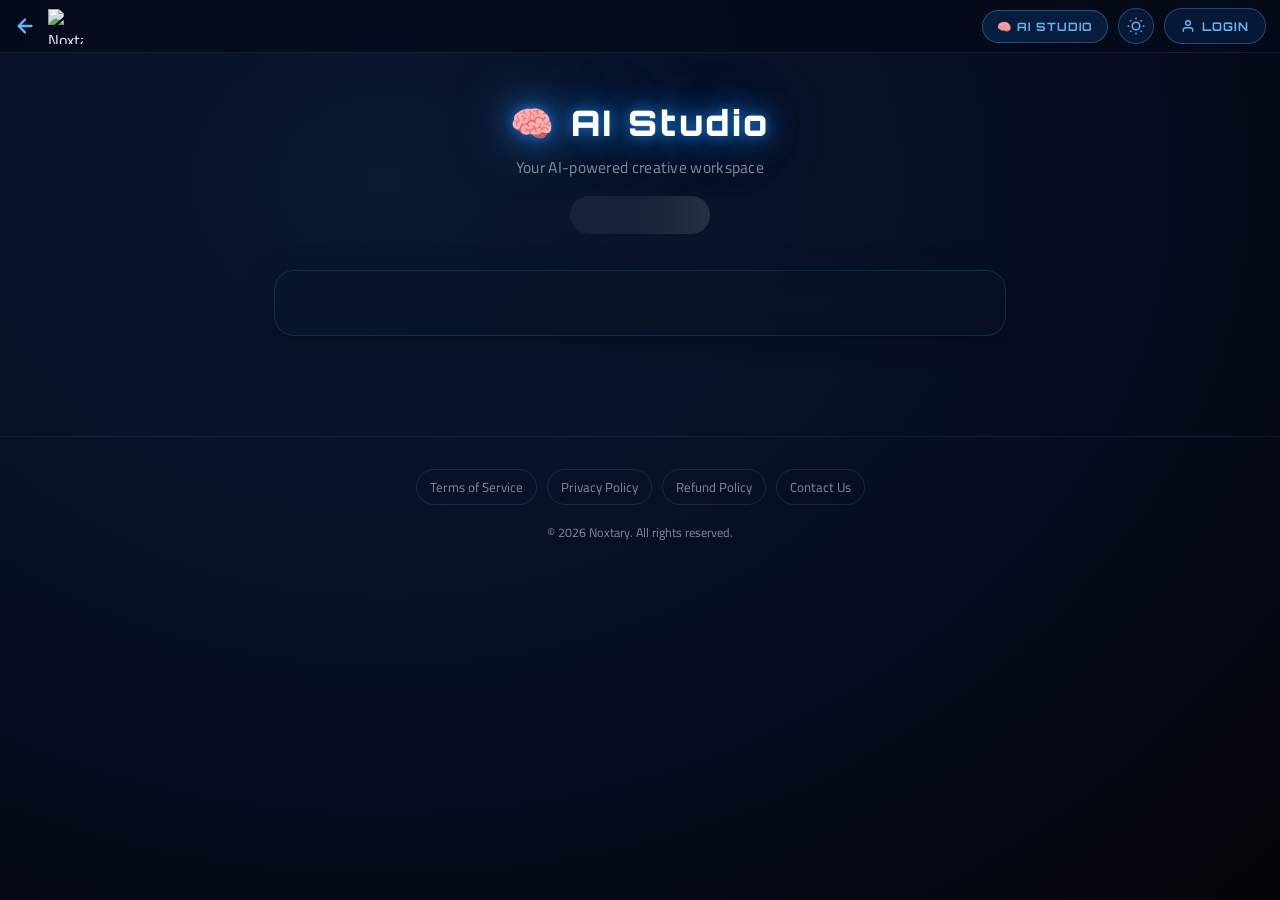
==== ai-studio.html @ 4b0280dd "Add files via upload" ====
<!DOCTYPE html>
<html lang="en" dir="ltr">
<head>
    <meta charset="UTF-8">
    <meta name="viewport" content="width=device-width, initial-scale=1.0">
    <title>Noxtary — AI Studio</title>
    <link rel="stylesheet" href="style.css">
    <link href="https://fonts.googleapis.com/css2?family=Orbitron:wght@700;900&family=Cairo:wght@400;600;700;800&display=swap" rel="stylesheet">

    <style>
        /* ── Footer Styles (same as index.html) ── */
        .site-footer {
            width: 100%;
            border-top: 1px solid rgba(66, 165, 245, 0.12);
            padding: 32px 24px;
            text-align: center;
            z-index: 1;
            position: relative;
            margin-top: 40px;
            box-sizing: border-box;
        }
        .footer-links {
            display: flex;
            justify-content: center;
            align-items: center;
            flex-wrap: wrap;
            gap: 8px 10px;
            margin-bottom: 16px;
        }
        .footer-links a {
            color: var(--text-muted, rgba(255, 255, 255, 0.55));
            text-decoration: none;
            font-size: 0.82rem;
            font-family: var(--font-body, 'Cairo', sans-serif);
            transition: color 0.25s ease, border-color 0.25s ease, background 0.25s ease;
            padding: 5px 13px;
            border-radius: 20px;
            border: 1px solid rgba(66,165,245,0.18);
            display: inline-block;
        }
        .footer-links a:hover {
            color: var(--blue-accent, #64b5f6);
            border-color: var(--blue-accent, #64b5f6);
            background: rgba(66,165,245,0.06);
        }
        body.theme-neo-light .footer-links a { color: #374151; border-color: rgba(0,0,0,0.12); }
        body.theme-neo-light .footer-links a:hover { color: #1d4ed8; border-color: #1d4ed8; background: rgba(37,99,235,0.05); }
        body.theme-neo-light .footer-copy { color: #6b7280; }
        .footer-copy {
            color: var(--text-muted, rgba(255, 255, 255, 0.55));
            font-size: 0.78rem;
            font-family: var(--font-body, 'Cairo', sans-serif);
        }

        /* ══ AI Studio Page ══ */
        .ai-studio-page { justify-content: flex-start; }

        .ai-studio-wrapper {
            width: 100%;
            max-width: 780px;
            padding: 100px 24px 60px;
            margin: 0 auto;
            box-sizing: border-box;
            z-index: 2;
        }

        /* ── Section Header ── */
        .ai-studio-header { text-align: center; margin-bottom: 36px; }

        .ai-studio-title {
            font-family: var(--font-title, 'Orbitron', sans-serif);
            font-size: 2.2rem;
            font-weight: 900;
            color: #fff;
            letter-spacing: 3px;
            text-shadow:
                0 0 12px rgba(21, 101, 192, 1),
                0 0 30px rgba(30, 136, 229, 0.8),
                0 0 60px rgba(66, 165, 245, 0.5);
            margin-bottom: 10px;
        }

        .ai-studio-subtitle {
            font-family: var(--font-body, 'Cairo', sans-serif);
            font-size: 0.98rem;
            color: var(--text-muted);
            letter-spacing: 0.3px;
            line-height: 1.6;
        }

        /* ── Credits Badge ── */
        .credits-card {
            display: inline-flex;
            align-items: center;
            gap: 8px;
            padding: 8px 20px;
            border-radius: 50px;
            background: rgba(21, 101, 192, 0.15);
            border: 1px solid rgba(66, 165, 245, 0.35);
            font-family: var(--font-title, 'Orbitron', sans-serif);
            font-size: 0.82rem;
            font-weight: 700;
            letter-spacing: 1px;
            color: var(--blue-accent);
            margin-top: 16px;
            box-shadow: 0 0 18px rgba(21, 101, 192, 0.25), inset 0 1px 0 rgba(255,255,255,0.06);
            transition: all 0.3s ease;
        }
        .credits-card:hover { box-shadow: 0 0 28px rgba(30, 136, 229, 0.45); }
        body.theme-neo-light .credits-card { background: rgba(37,99,235,0.08); border-color: rgba(37,99,235,0.28); color: #1d4ed8; }

        /* ── Unlimited Access Badge ── */
        .credits-card--unlimited {
            background: linear-gradient(135deg, rgba(245, 158, 11, 0.2) 0%, rgba(123, 31, 162, 0.22) 100%) !important;
            border-color: rgba(251, 191, 36, 0.55) !important;
            color: #fbbf24 !important;
            box-shadow: 0 0 20px rgba(245, 158, 11, 0.35), inset 0 1px 0 rgba(255, 255, 255, 0.15) !important;
            text-shadow: 0 0 10px rgba(251, 191, 36, 0.5) !important;
        }
        .credits-card--unlimited:hover {
            box-shadow: 0 0 30px rgba(251, 191, 36, 0.6) !important;
        }
        body.theme-neo-light .credits-card--unlimited {
            background: rgba(245, 158, 11, 0.12) !important;
            border-color: rgba(217, 119, 6, 0.4) !important;
            color: #b45309 !important;
            text-shadow: none !important;
        }

        /* ── Shining Yellow & Blue Unlimited Button ── */
        .ai-unlimited-btn {
            display: inline-flex;
            align-items: center;
            justify-content: center;
            gap: 8px;
            padding: 9px 22px;
            border-radius: 50px;
            background: linear-gradient(135deg, #1565c0 0%, #0284c7 35%, #eab308 70%, #f59e0b 100%);
            background-size: 200% 200%;
            color: #ffffff;
            font-family: var(--font-title, 'Orbitron', sans-serif);
            font-size: 0.78rem;
            font-weight: 800;
            letter-spacing: 1px;
            text-transform: uppercase;
            border: 1.5px solid rgba(253, 224, 71, 0.75);
            cursor: pointer;
            text-decoration: none;
            box-shadow: 0 0 16px rgba(234, 179, 8, 0.5), 0 0 24px rgba(2, 132, 199, 0.4), inset 0 1px 0 rgba(255, 255, 255, 0.4);
            animation: yellowBlueShimmer 3s ease-in-out infinite, yellowBluePulse 2s ease-in-out infinite alternate;
            transition: all 0.25s cubic-bezier(0.175, 0.885, 0.32, 1.275);
            position: relative;
            overflow: hidden;
            white-space: nowrap;
            margin-top: 16px;
        }

        .ai-unlimited-btn::before {
            content: '';
            position: absolute;
            top: 0; left: -100%;
            width: 100%; height: 100%;
            background: linear-gradient(90deg, transparent, rgba(255, 255, 255, 0.5), transparent);
            animation: lightSweep 2.4s infinite;
        }

        @keyframes yellowBlueShimmer {
            0% { background-position: 0% 50%; }
            50% { background-position: 100% 50%; }
            100% { background-position: 0% 50%; }
        }

        @keyframes yellowBluePulse {
            0% {
                box-shadow: 0 0 14px rgba(234, 179, 8, 0.45), 0 0 20px rgba(2, 132, 199, 0.35);
                border-color: rgba(253, 224, 71, 0.65);
            }
            100% {
                box-shadow: 0 0 26px rgba(253, 224, 71, 0.85), 0 0 36px rgba(2, 132, 199, 0.65), inset 0 0 12px rgba(255, 255, 255, 0.3);
                border-color: #fde047;
                transform: scale(1.03);
            }
        }

        @keyframes lightSweep {
            0% { left: -100%; }
            35%, 100% { left: 160%; }
        }

        .ai-unlimited-btn:hover {
            transform: translateY(-2px) scale(1.07);
            box-shadow: 0 0 32px rgba(253, 224, 71, 0.95), 0 0 46px rgba(2, 132, 199, 0.85);
            border-color: #ffffff;
            color: #ffffff;
        }

        .ai-unlimited-btn:active {
            transform: translateY(0) scale(0.97);
        }

        /* ── Tool Card ── */
        .ai-tool-card {
            background: var(--card-bg);
            border: 1.5px solid rgba(66, 165, 245, 0.18);
            border-radius: 20px;
            padding: 32px 28px;
            box-shadow: var(--card-shadow), 0 0 30px rgba(21, 101, 192, 0.1);
            backdrop-filter: blur(14px);
            -webkit-backdrop-filter: blur(14px);
            position: relative;
            overflow: hidden;
        }
        .ai-tool-card::before {
            content: '';
            position: absolute;
            inset: 0;
            background: linear-gradient(135deg, rgba(21, 101, 192, 0.05), transparent 60%);
            pointer-events: none;
        }

        /* ── Textarea ── */
        .ai-input-label {
            display: block;
            font-family: var(--font-title, 'Orbitron', sans-serif);
            font-size: 0.72rem;
            font-weight: 700;
            letter-spacing: 1.5px;
            color: var(--blue-accent);
            text-transform: uppercase;
            margin-bottom: 10px;
        }
        .ai-textarea {
            width: 100%;
            min-height: 140px;
            background: rgba(0, 0, 0, 0.35);
            border: 1px solid rgba(66, 165, 245, 0.22);
            border-radius: 14px;
            color: var(--text-color);
            font-family: var(--font-body, 'Cairo', sans-serif);
            font-size: 0.95rem;
            line-height: 1.7;
            padding: 14px 18px;
            resize: vertical;
            outline: none;
            box-sizing: border-box;
            transition: border-color 0.3s ease, box-shadow 0.3s ease, background 0.3s ease;
        }
        .ai-textarea:focus {
            border-color: var(--blue-shine);
            background: rgba(0, 0, 0, 0.5);
            box-shadow: 0 0 14px rgba(66, 165, 245, 0.22);
        }
        .ai-textarea::placeholder { color: var(--text-muted); opacity: 0.7; }
        body.theme-neo-light .ai-textarea { background: rgba(0,0,0,0.04); border-color: rgba(0,0,0,0.12); color: #111827; }
        body.theme-neo-light .ai-textarea:focus { background: #fff; border-color: var(--blue-bright); box-shadow: 0 0 12px rgba(37,99,235,0.15); }
        body.theme-neo-light .ai-textarea::placeholder { color: #9ca3af; }

        /* ── Generate Button ── */
        .ai-generate-btn {
            margin-top: 18px;
            width: 100%;
            padding: 15px 24px;
            background: linear-gradient(135deg, var(--blue-glow, #1565c0) 0%, var(--blue-bright, #1976d2) 100%);
            color: #fff;
            font-family: var(--font-title, 'Orbitron', sans-serif);
            font-size: 0.9rem;
            font-weight: 700;
            letter-spacing: 2px;
            text-transform: uppercase;
            border: none;
            border-radius: 12px;
            cursor: pointer;
            transition: all 0.3s cubic-bezier(0.175, 0.885, 0.32, 1.275);
            box-shadow: 0 4px 18px rgba(21, 101, 192, 0.45), inset 0 1px 0 rgba(255,255,255,0.1);
            position: relative;
            overflow: hidden;
        }
        .ai-generate-btn::before {
            content: '';
            position: absolute;
            top: 0; left: -100%;
            width: 100%; height: 100%;
            background: linear-gradient(90deg, transparent, rgba(255,255,255,0.12), transparent);
            transition: left 0.5s ease;
        }
        .ai-generate-btn:hover::before { left: 100%; }
        .ai-generate-btn:hover { transform: translateY(-2px); box-shadow: 0 8px 28px rgba(30, 136, 229, 0.65); }
        .ai-generate-btn:active { transform: translateY(0) scale(0.98); }
        .ai-generate-btn:disabled { opacity: 0.55; cursor: not-allowed; transform: none; box-shadow: none; }
        .ai-generate-btn:disabled::before { display: none; }

        /* ── Result Box ── */
        .ai-result-box {
            display: none;
            margin-top: 24px;
            padding: 20px 22px;
            background: rgba(0, 0, 0, 0.3);
            border: 1px solid rgba(66, 165, 245, 0.25);
            border-radius: 14px;
            color: var(--text-color);
            font-family: var(--font-body, 'Cairo', sans-serif);
            font-size: 0.92rem;
            line-height: 1.8;
            white-space: pre-wrap;
            word-break: break-word;
            animation: resultReveal 0.4s cubic-bezier(0.16, 1, 0.3, 1) both;
        }
        @keyframes resultReveal {
            from { opacity: 0; transform: translateY(10px); }
            to   { opacity: 1; transform: translateY(0); }
        }
        body.theme-neo-light .ai-result-box { background: rgba(0,0,0,0.04); border-color: rgba(37,99,235,0.2); color: #111827; }
        .ai-result-label {
            font-family: var(--font-title, 'Orbitron', sans-serif);
            font-size: 0.65rem;
            font-weight: 700;
            letter-spacing: 1.5px;
            color: var(--blue-accent);
            text-transform: uppercase;
            margin-bottom: 10px;
            display: block;
        }

        /* ── Sign-in Gate ── */
        .ai-signin-gate { display: none; text-align: center; padding: 48px 24px; }
        .ai-signin-gate-icon { font-size: 3rem; line-height: 1; margin-bottom: 16px; }
        .ai-signin-gate-title {
            font-family: var(--font-title, 'Orbitron', sans-serif);
            font-size: 1.05rem;
            font-weight: 700;
            color: var(--text-color);
            letter-spacing: 1.5px;
            margin-bottom: 10px;
        }
        .ai-signin-gate-text {
            font-family: var(--font-body, 'Cairo', sans-serif);
            font-size: 0.9rem;
            color: var(--text-muted);
            margin-bottom: 24px;
            line-height: 1.6;
        }
        .ai-signin-gate-btn {
            display: inline-flex;
            align-items: center;
            gap: 8px;
            padding: 12px 32px;
            background: linear-gradient(135deg, var(--blue-glow, #1565c0) 0%, var(--blue-bright, #1976d2) 100%);
            color: #fff;
            font-family: var(--font-title, 'Orbitron', sans-serif);
            font-size: 0.8rem;
            font-weight: 700;
            letter-spacing: 1.5px;
            text-transform: uppercase;
            border: none;
            border-radius: 50px;
            cursor: pointer;
            transition: all 0.3s ease;
            box-shadow: 0 4px 18px rgba(21, 101, 192, 0.45);
        }
        .ai-signin-gate-btn:hover { transform: translateY(-2px); box-shadow: 0 8px 24px rgba(30, 136, 229, 0.6); }

        /* ── Skeleton Loader ── */
        .ai-credits-skeleton {
            display: inline-block;
            width: 140px;
            height: 38px;
            background: linear-gradient(90deg, rgba(255,255,255,0.06) 25%, rgba(255,255,255,0.12) 50%, rgba(255,255,255,0.06) 75%);
            background-size: 200% 100%;
            border-radius: 50px;
            animation: shimmer 1.5s infinite;
        }
        @keyframes shimmer { 0% { background-position: 200% 0; } 100% { background-position: -200% 0; } }

        /* ── Navbar AI Link ── */
        .ai-nav-link {
            display: inline-flex;
            align-items: center;
            gap: 6px;
            background: rgba(21,101,192,0.22);
            color: var(--blue-accent);
            border: 1px solid rgba(66,165,245,0.4);
            padding: 8px 14px;
            border-radius: 50px;
            font-family: var(--font-title, 'Orbitron', sans-serif);
            font-size: 0.72rem;
            font-weight: 700;
            letter-spacing: 1px;
            text-decoration: none;
            text-transform: uppercase;
            white-space: nowrap;
            flex-shrink: 0;
            transition: all 0.3s ease;
        }
        .ai-nav-link:hover { background: rgba(21,101,192,0.4); border-color: var(--blue-shine); color: #fff; box-shadow: 0 0 16px rgba(66,165,245,0.35); }
        body.theme-neo-light .ai-nav-link { background: rgba(37,99,235,0.08); border-color: rgba(37,99,235,0.28); color: #1d4ed8; }
        body.theme-neo-light .ai-nav-link:hover { background: #1d4ed8; border-color: #1e40af; color: #fff; }

        /* ── Copy Button ── */
        .ai-copy-btn {
            display: inline-flex;
            align-items: center;
            gap: 6px;
            padding: 7px 18px;
            background: rgba(66, 165, 245, 0.1);
            color: var(--blue-accent);
            border: 1px solid rgba(66, 165, 245, 0.3);
            border-radius: 50px;
            font-family: var(--font-title, 'Orbitron', sans-serif);
            font-size: 0.68rem;
            font-weight: 700;
            letter-spacing: 0.8px;
            text-transform: uppercase;
            cursor: pointer;
            transition: all 0.25s ease;
        }
        .ai-copy-btn:hover {
            background: rgba(66, 165, 245, 0.22);
            border-color: var(--blue-shine);
            color: #fff;
            transform: translateY(-1px);
            box-shadow: 0 4px 14px rgba(66, 165, 245, 0.25);
        }
        .ai-copy-btn.copied {
            background: rgba(34, 197, 94, 0.15);
            border-color: rgba(34, 197, 94, 0.45);
            color: #4ade80;
        }
        body.theme-neo-light .ai-copy-btn {
            background: rgba(37,99,235,0.06);
            border-color: rgba(37,99,235,0.22);
            color: #1d4ed8;
        }
        body.theme-neo-light .ai-copy-btn:hover {
            background: rgba(37,99,235,0.14);
            color: #1e40af;
        }

        /* ── Tool Tabs (Horizontal Scrollable Bar) ── */
        .ai-tabs {
            display: flex;
            align-items: center;
            gap: 8px;
            margin-bottom: 28px;
            background: rgba(0, 0, 0, 0.3);
            border: 1px solid rgba(66, 165, 245, 0.18);
            border-radius: 50px;
            padding: 6px 8px;
            overflow-x: auto;
            overflow-y: hidden;
            white-space: nowrap;
            -webkit-overflow-scrolling: touch;
            scroll-behavior: smooth;
            scrollbar-width: none;
            -ms-overflow-style: none;
            user-select: none;
            cursor: grab;
        }
        .ai-tabs::-webkit-scrollbar {
            display: none;
        }
        .ai-tab-btn {
            display: inline-flex;
            align-items: center;
            justify-content: center;
            flex-shrink: 0;
            min-width: max-content;
            padding: 9px 18px;
            border: 1px solid transparent;
            border-radius: 50px;
            background: transparent;
            color: var(--text-muted);
            font-family: var(--font-title, 'Orbitron', sans-serif);
            font-size: 0.74rem;
            font-weight: 700;
            letter-spacing: 0.8px;
            text-transform: uppercase;
            cursor: pointer;
            transition: all 0.25s ease;
            white-space: nowrap;
        }
        .ai-tab-btn:hover {
            color: var(--blue-accent);
            background: rgba(66, 165, 245, 0.1);
            border-color: rgba(66, 165, 245, 0.25);
            transform: translateY(-1px);
        }
        .ai-tab-btn:active {
            transform: translateY(0) scale(0.97);
        }
        .ai-tab-btn.active {
            background: linear-gradient(135deg, var(--blue-glow, #1565c0), var(--blue-bright, #1976d2));
            color: #fff;
            border-color: var(--blue-bright);
            box-shadow: 0 4px 14px rgba(21, 101, 192, 0.45);
        }
        body.theme-neo-light .ai-tabs {
            background: rgba(0, 0, 0, 0.04);
            border-color: rgba(0, 0, 0, 0.1);
        }
        body.theme-neo-light .ai-tab-btn {
            color: #6b7280;
        }
        body.theme-neo-light .ai-tab-btn:hover {
            color: #1d4ed8;
            background: rgba(37, 99, 235, 0.06);
            border-color: rgba(37, 99, 235, 0.2);
        }
        body.theme-neo-light .ai-tab-btn.active {
            color: #fff;
        }

        /* ── Select Dropdowns (AI Writer) ── */
        .ai-select-row { display: grid; grid-template-columns: 1fr 1fr; gap: 14px; margin-bottom: 18px; }
        .ai-select-group { display: flex; flex-direction: column; gap: 6px; }
        .ai-select {
            width: 100%;
            padding: 11px 34px 11px 14px;
            background: rgba(0,0,0,0.35);
            border: 1px solid rgba(66,165,245,0.22);
            border-radius: 12px;
            color: var(--text-color);
            font-family: var(--font-body, 'Cairo', sans-serif);
            font-size: 0.88rem;
            outline: none;
            cursor: pointer;
            appearance: none;
            -webkit-appearance: none;
            background-image: url("data:image/svg+xml,%3Csvg xmlns='http://www.w3.org/2000/svg' width='12' height='12' viewBox='0 0 24 24' fill='none' stroke='%2364b5f6' stroke-width='2.5'%3E%3Cpolyline points='6 9 12 15 18 9'/%3E%3C/svg%3E");
            background-repeat: no-repeat;
            background-position: right 12px center;
            transition: border-color 0.3s ease, box-shadow 0.3s ease;
            box-sizing: border-box;
        }
        .ai-select:focus { border-color: var(--blue-shine); box-shadow: 0 0 12px rgba(66,165,245,0.2); }
        .ai-select option { background: #0a1428; color: #e8eaf6; }
        body.theme-neo-light .ai-select {
            background-color: rgba(0,0,0,0.04);
            border-color: rgba(0,0,0,0.12);
            color: #111827;
            background-image: url("data:image/svg+xml,%3Csvg xmlns='http://www.w3.org/2000/svg' width='12' height='12' viewBox='0 0 24 24' fill='none' stroke='%231d4ed8' stroke-width='2.5'%3E%3Cpolyline points='6 9 12 15 18 9'/%3E%3C/svg%3E");
        }
        body.theme-neo-light .ai-select option { background: #fff; color: #111827; }

        /* ── Responsive ── */
        @media (max-width: 600px) {
            .ai-studio-wrapper { padding: 90px 14px 40px; }
            .ai-studio-title   { font-size: 1.5rem; letter-spacing: 2px; }
            .ai-tool-card      { padding: 22px 16px; }
            .ai-select-row     { grid-template-columns: 1fr; }
            .ai-tab-btn        { font-size: 0.65rem; padding: 9px 10px; }
            .chat-input-row    { gap: 8px; }
        }

        /* ══ AI Chat Styles ══ */

        /* Panel wrapper — flex column so input sticks to bottom */
        #panelAiChat:not([style*="display: none"]) {
            display: flex;
            flex-direction: column;
            gap: 0;
        }

        /* Chat top bar: title + New Chat button */
        .chat-top-bar {
            display: flex;
            align-items: center;
            justify-content: space-between;
            margin-bottom: 14px;
        }
        .chat-top-label {
            font-family: var(--font-title, 'Orbitron', sans-serif);
            font-size: 0.72rem;
            font-weight: 700;
            letter-spacing: 1.5px;
            color: var(--blue-accent);
            text-transform: uppercase;
        }
        .chat-new-btn {
            display: inline-flex;
            align-items: center;
            gap: 6px;
            padding: 6px 14px;
            background: rgba(239, 68, 68, 0.1);
            color: #f87171;
            border: 1px solid rgba(239, 68, 68, 0.3);
            border-radius: 50px;
            font-family: var(--font-title, 'Orbitron', sans-serif);
            font-size: 0.65rem;
            font-weight: 700;
            letter-spacing: 0.8px;
            text-transform: uppercase;
            cursor: pointer;
            transition: all 0.25s ease;
        }
        .chat-new-btn:hover {
            background: rgba(239, 68, 68, 0.2);
            border-color: #f87171;
            box-shadow: 0 0 12px rgba(239, 68, 68, 0.2);
        }

        /* Scrollable messages area */
        .chat-messages {
            min-height: 380px;
            max-height: 460px;
            overflow-y: auto;
            display: flex;
            flex-direction: column;
            gap: 10px;
            padding: 16px;
            background: rgba(0, 0, 0, 0.25);
            border: 1px solid rgba(66, 165, 245, 0.15);
            border-radius: 14px;
            margin-bottom: 14px;
            scroll-behavior: smooth;
        }
        /* Custom scrollbar */
        .chat-messages::-webkit-scrollbar { width: 5px; }
        .chat-messages::-webkit-scrollbar-track { background: transparent; }
        .chat-messages::-webkit-scrollbar-thumb { background: rgba(66,165,245,0.3); border-radius: 3px; }

        /* Empty state hint */
        .chat-empty-hint {
            margin: auto;
            text-align: center;
            color: var(--text-muted);
            font-family: var(--font-body, 'Cairo', sans-serif);
            font-size: 0.88rem;
            opacity: 0.6;
            pointer-events: none;
            user-select: none;
        }
        .chat-empty-hint span { font-size: 2rem; display: block; margin-bottom: 8px; }

        /* Bubbles */
        .chat-bubble {
            max-width: 78%;
            padding: 11px 16px;
            border-radius: 18px;
            font-family: var(--font-body, 'Cairo', sans-serif);
            font-size: 0.91rem;
            line-height: 1.65;
            word-break: break-word;
            white-space: pre-wrap;
            animation: bubbleIn 0.22s ease both;
        }
        @keyframes bubbleIn {
            from { opacity: 0; transform: translateY(8px); }
            to   { opacity: 1; transform: translateY(0); }
        }

        /* User bubble — right-aligned, blue/purple */
        .chat-bubble--user {
            align-self: flex-end;
            background: linear-gradient(135deg, #1565c0, #7b1fa2);
            color: #fff;
            border-bottom-right-radius: 5px;
            box-shadow: 0 3px 12px rgba(123, 31, 162, 0.35);
        }
        /* AI bubble — left-aligned, dark glass */
        .chat-bubble--ai {
            align-self: flex-start;
            background: rgba(255, 255, 255, 0.07);
            color: var(--text-color);
            border: 1px solid rgba(66, 165, 245, 0.18);
            border-bottom-left-radius: 5px;
        }

        /* Input row */
        .chat-input-row {
            display: flex;
            gap: 10px;
            align-items: flex-end;
        }
        .chat-input-row textarea {
            flex: 1;
            padding: 12px 16px;
            background: rgba(0, 0, 0, 0.35);
            border: 1px solid rgba(66, 165, 245, 0.22);
            border-radius: 14px;
            color: var(--text-color);
            font-family: var(--font-body, 'Cairo', sans-serif);
            font-size: 0.93rem;
            line-height: 1.55;
            resize: none;
            outline: none;
            max-height: 120px;
            overflow-y: auto;
            transition: border-color 0.25s ease, box-shadow 0.25s ease;
            box-sizing: border-box;
        }
        .chat-input-row textarea:focus {
            border-color: var(--blue-shine);
            box-shadow: 0 0 12px rgba(66, 165, 245, 0.2);
        }
        .chat-input-row textarea::placeholder { color: var(--text-muted); opacity: 0.7; }
        .chat-input-row textarea:disabled { opacity: 0.5; cursor: not-allowed; }

        /* Send button */
        .chat-send-btn {
            flex-shrink: 0;
            width: 46px;
            height: 46px;
            border-radius: 12px;
            background: linear-gradient(135deg, var(--blue-glow, #1565c0), var(--blue-bright, #1976d2));
            color: #fff;
            font-size: 1.1rem;
            border: none;
            cursor: pointer;
            display: flex;
            align-items: center;
            justify-content: center;
            transition: all 0.25s ease;
            box-shadow: 0 4px 14px rgba(21, 101, 192, 0.4);
        }
        .chat-send-btn:hover { transform: translateY(-2px); box-shadow: 0 6px 20px rgba(30, 136, 229, 0.55); }
        .chat-send-btn:active { transform: translateY(0) scale(0.96); }
        .chat-send-btn:disabled { opacity: 0.45; cursor: not-allowed; transform: none; box-shadow: none; }

        /* Light theme overrides */
        body.theme-neo-light .chat-messages {
            background: rgba(0,0,0,0.03);
            border-color: rgba(0,0,0,0.09);
        }
        body.theme-neo-light .chat-bubble--ai {
            background: rgba(0,0,0,0.05);
            border-color: rgba(0,0,0,0.1);
            color: #111827;
        }
        body.theme-neo-light .chat-input-row textarea {
            background: rgba(0,0,0,0.04);
            border-color: rgba(0,0,0,0.12);
            color: #111827;
        }

        /* ══ AI Studio Plan Modal (ChatGPT Pro Style) ══ */
        .ai-plan-modal-overlay {
            position: fixed;
            inset: 0;
            background: rgba(4, 9, 20, 0.85);
            backdrop-filter: blur(14px);
            -webkit-backdrop-filter: blur(14px);
            z-index: 9999;
            display: flex;
            align-items: center;
            justify-content: center;
            padding: 16px;
            opacity: 0;
            visibility: hidden;
            transition: opacity 0.3s ease, visibility 0.3s ease;
        }
        .ai-plan-modal-overlay.active {
            opacity: 1;
            visibility: visible;
        }

        .ai-plan-modal {
            background: linear-gradient(145deg, rgba(8, 18, 36, 0.96), rgba(12, 28, 54, 0.94));
            border: 1.5px solid rgba(66, 165, 245, 0.35);
            border-radius: 24px;
            padding: 32px 28px;
            max-width: 540px;
            width: 100%;
            max-height: 90vh;
            overflow-y: auto;
            position: relative;
            box-shadow: 0 20px 60px rgba(0, 0, 0, 0.75), 0 0 35px rgba(21, 101, 192, 0.35), inset 0 1px 0 rgba(255, 255, 255, 0.12);
            transform: scale(0.92) translateY(10px);
            transition: transform 0.3s cubic-bezier(0.16, 1, 0.3, 1);
            box-sizing: border-box;
        }
        .ai-plan-modal-overlay.active .ai-plan-modal {
            transform: scale(1) translateY(0);
        }

        .ai-plan-modal-close {
            position: absolute;
            top: 18px;
            right: 18px;
            width: 34px;
            height: 34px;
            border-radius: 50%;
            background: rgba(255, 255, 255, 0.08);
            border: 1px solid rgba(255, 255, 255, 0.15);
            color: #fff;
            font-size: 1.2rem;
            display: flex;
            align-items: center;
            justify-content: center;
            cursor: pointer;
            transition: all 0.2s ease;
        }
        .ai-plan-modal-close:hover {
            background: rgba(239, 68, 68, 0.2);
            border-color: #ef4444;
            color: #f87171;
            transform: rotate(90deg);
        }

        .ai-plan-badge {
            display: inline-flex;
            align-items: center;
            gap: 6px;
            padding: 4px 12px;
            border-radius: 20px;
            background: linear-gradient(135deg, rgba(234, 179, 8, 0.18), rgba(2, 132, 199, 0.2));
            border: 1px solid rgba(253, 224, 71, 0.5);
            color: #fde047;
            font-family: var(--font-title, 'Orbitron', sans-serif);
            font-size: 0.70rem;
            font-weight: 800;
            letter-spacing: 1.2px;
            text-transform: uppercase;
            margin-bottom: 12px;
            box-shadow: 0 0 12px rgba(234, 179, 8, 0.3);
        }

        .ai-plan-title {
            font-family: var(--font-title, 'Orbitron', sans-serif);
            font-size: 1.45rem;
            font-weight: 900;
            color: #fff;
            margin: 0 0 6px;
            letter-spacing: 0.5px;
            line-height: 1.2;
        }

        .ai-plan-subtitle {
            font-family: var(--font-body, 'Cairo', sans-serif);
            font-size: 0.90rem;
            color: var(--text-muted, rgba(255, 255, 255, 0.7));
            margin: 0 0 20px;
            line-height: 1.5;
        }

        /* Price card inside modal */
        .ai-plan-price-card {
            background: rgba(0, 0, 0, 0.35);
            border: 1px solid rgba(253, 224, 71, 0.35);
            border-radius: 16px;
            padding: 16px 20px;
            margin-bottom: 20px;
            display: flex;
            align-items: center;
            justify-content: space-between;
            gap: 12px;
            box-shadow: 0 0 20px rgba(234, 179, 8, 0.12);
        }
        .ai-plan-price-val {
            display: flex;
            align-items: baseline;
            gap: 6px;
            flex-wrap: wrap;
        }
        .ai-plan-price-val .amount {
            font-family: var(--font-title, 'Orbitron', sans-serif);
            font-size: 2.2rem;
            font-weight: 900;
            color: #fde047;
            text-shadow: 0 0 16px rgba(253, 224, 71, 0.5);
            line-height: 1;
        }
        .ai-plan-price-val .period {
            font-family: var(--font-body, 'Cairo', sans-serif);
            font-size: 0.85rem;
            color: rgba(255, 255, 255, 0.65);
        }
        .ai-plan-badge-pill {
            display: inline-block;
            padding: 4px 10px;
            background: rgba(34, 197, 94, 0.15);
            border: 1px solid rgba(34, 197, 94, 0.4);
            color: #4ade80;
            border-radius: 20px;
            font-family: var(--font-title, 'Orbitron', sans-serif);
            font-size: 0.68rem;
            font-weight: 700;
            letter-spacing: 0.5px;
            text-transform: uppercase;
            white-space: nowrap;
        }

        /* Feature items list */
        .ai-plan-features {
            display: flex;
            flex-direction: column;
            gap: 10px;
            margin-bottom: 24px;
        }
        .ai-plan-feat-item {
            display: flex;
            align-items: flex-start;
            gap: 12px;
            background: rgba(255, 255, 255, 0.03);
            border: 1px solid rgba(66, 165, 245, 0.12);
            border-radius: 12px;
            padding: 10px 14px;
            transition: all 0.2s ease;
        }
        .ai-plan-feat-item:hover {
            background: rgba(66, 165, 245, 0.07);
            border-color: rgba(66, 165, 245, 0.25);
            transform: translateX(3px);
        }
        .ai-plan-feat-icon {
            font-size: 1.15rem;
            line-height: 1.3;
            flex-shrink: 0;
        }
        .ai-plan-feat-text {
            display: flex;
            flex-direction: column;
            gap: 2px;
        }
        .ai-plan-feat-text strong {
            font-size: 0.88rem;
            color: #fff;
            font-family: var(--font-title, 'Orbitron', sans-serif);
            font-weight: 700;
            letter-spacing: 0.3px;
        }
        .ai-plan-feat-text span {
            font-size: 0.82rem;
            color: var(--text-muted, rgba(255, 255, 255, 0.65));
            font-family: var(--font-body, 'Cairo', sans-serif);
            line-height: 1.45;
        }

        /* Modal Checkout Button (Full Width, Shimmering Yellow/Blue) */
        .ai-plan-checkout-btn {
            width: 100%;
            display: flex;
            align-items: center;
            justify-content: center;
            gap: 10px;
            padding: 14px 24px;
            border-radius: 50px;
            background: linear-gradient(135deg, #1565c0 0%, #0284c7 35%, #eab308 70%, #f59e0b 100%);
            background-size: 200% 200%;
            color: #ffffff;
            font-family: var(--font-title, 'Orbitron', sans-serif);
            font-size: 0.88rem;
            font-weight: 900;
            letter-spacing: 1.2px;
            text-transform: uppercase;
            border: 1.5px solid rgba(253, 224, 71, 0.85);
            cursor: pointer;
            box-shadow: 0 0 20px rgba(234, 179, 8, 0.6), 0 0 30px rgba(2, 132, 199, 0.45), inset 0 1px 0 rgba(255, 255, 255, 0.4);
            animation: yellowBlueShimmer 3s ease-in-out infinite, yellowBluePulse 2s ease-in-out infinite alternate;
            transition: all 0.25s cubic-bezier(0.175, 0.885, 0.32, 1.275);
            position: relative;
            overflow: hidden;
            box-sizing: border-box;
        }
        .ai-plan-checkout-btn::before {
            content: '';
            position: absolute;
            top: 0; left: -100%;
            width: 100%; height: 100%;
            background: linear-gradient(90deg, transparent, rgba(255, 255, 255, 0.5), transparent);
            animation: lightSweep 2.2s infinite;
        }
        .ai-plan-checkout-btn:hover {
            transform: translateY(-2px) scale(1.02);
            box-shadow: 0 0 36px rgba(253, 224, 71, 0.95), 0 0 50px rgba(2, 132, 199, 0.85);
            border-color: #ffffff;
        }
        .ai-plan-checkout-btn:active {
            transform: translateY(0) scale(0.98);
        }

        .ai-plan-note {
            text-align: center;
            font-family: var(--font-body, 'Cairo', sans-serif);
            font-size: 0.78rem;
            color: var(--text-muted, rgba(255, 255, 255, 0.55));
            margin-top: 10px;
        }

        /* Light theme modal overrides */
        body.theme-neo-light .ai-plan-modal {
            background: #ffffff;
            border-color: rgba(37, 99, 235, 0.25);
            box-shadow: 0 20px 60px rgba(0, 0, 0, 0.15);
        }
        body.theme-neo-light .ai-plan-title { color: #111827; }
        body.theme-neo-light .ai-plan-subtitle { color: #4b5563; }
        body.theme-neo-light .ai-plan-price-card {
            background: rgba(245, 158, 11, 0.08);
            border-color: rgba(217, 119, 6, 0.3);
        }
        body.theme-neo-light .ai-plan-price-val .amount { color: #b45309; text-shadow: none; }
        body.theme-neo-light .ai-plan-price-val .period { color: #4b5563; }
        body.theme-neo-light .ai-plan-feat-item {
            background: rgba(0, 0, 0, 0.02);
            border-color: rgba(0, 0, 0, 0.08);
        }
        body.theme-neo-light .ai-plan-feat-text strong { color: #111827; }
        body.theme-neo-light .ai-plan-feat-text span { color: #4b5563; }
        body.theme-neo-light .ai-plan-modal-close {
            background: rgba(0, 0, 0, 0.05);
            border-color: rgba(0, 0, 0, 0.1);
            color: #111827;
        }

        /* ── Complete Mobile & Screen Optimization ── */
        @media (max-width: 768px) {
            .ai-studio-wrapper {
                padding: 80px 14px 40px;
                max-width: 100%;
            }
            .ai-studio-title {
                font-size: 1.6rem;
                letter-spacing: 1.5px;
            }
            .ai-studio-subtitle {
                font-size: 0.88rem;
            }
            .ai-tool-card {
                padding: 20px 14px;
                border-radius: 18px;
            }
            .ai-tabs {
                padding: 4px 6px;
                gap: 6px;
                margin-bottom: 20px;
            }
            .ai-tab-btn {
                font-size: 0.68rem;
                padding: 8px 12px;
            }
            .ai-select-row {
                grid-template-columns: 1fr;
                gap: 12px;
            }
            .chat-messages {
                min-height: 280px;
                max-height: 380px;
                padding: 12px;
            }
            .chat-bubble {
                max-width: 88%;
                font-size: 0.88rem;
                padding: 9px 13px;
            }
            .ai-plan-modal {
                padding: 24px 18px;
                border-radius: 20px;
            }
            .ai-plan-title {
                font-size: 1.25rem;
            }
            .ai-plan-price-card {
                padding: 12px 14px;
            }
            .ai-plan-price-val .amount {
                font-size: 1.8rem;
            }
            .ai-plan-features {
                gap: 8px;
            }
            .ai-plan-feat-item {
                padding: 8px 10px;
            }
        }

        @media (max-width: 480px) {
            .ai-studio-wrapper {
                padding: 72px 10px 30px;
            }
            .ai-studio-title {
                font-size: 1.35rem;
                letter-spacing: 1px;
            }
            .ai-tool-card {
                padding: 16px 10px;
            }
            .ai-textarea {
                font-size: 0.9rem;
                padding: 12px 14px;
                min-height: 120px;
            }
            .ai-generate-btn {
                font-size: 0.78rem;
                padding: 12px 16px;
            }
            .chat-messages {
                min-height: 260px;
                max-height: 340px;
            }
            .chat-input-row textarea {
                font-size: 0.88rem;
                padding: 10px 12px;
            }
            .chat-send-btn {
                width: 42px;
                height: 42px;
            }
        }
    </style>
</head>
<body class="ai-studio-page">

    <!-- ══ NAVBAR (copied exactly from index.html) ══ -->
    <nav class="navbar">
        <div class="nav-left">
            <a href="/" class="back-home" title="Home">
                <svg width="22" height="22" viewBox="0 0 24 24" fill="none"
                     stroke="currentColor" stroke-width="2.5"
                     stroke-linecap="round" stroke-linejoin="round">
                    <path d="M19 12H5M12 19l-7-7 7-7"/>
                </svg>
            </a>
            <img src="https://i.ibb.co/Rpkk0N6g/1000105011.png" alt="Noxtary Logo" class="mini-logo">
        </div>

        <div style="display: flex; gap: 10px; align-items: center;">
            <!-- AI Studio link (active on this page) -->
            <a href="ai-studio.html" class="ai-nav-link">🧠 AI Studio</a>

            <!-- Theme Switcher -->
            <div class="theme-wrapper">
                <button class="theme-btn-instant" id="themeBtn" title="Toggle theme" data-current="cyber-dark">
                    <svg width="18" height="18" viewBox="0 0 24 24" fill="none" stroke="currentColor" stroke-width="2" class="sun-icon">
                        <circle cx="12" cy="12" r="5"/>
                        <line x1="12" y1="1" x2="12" y2="3"/>
                        <line x1="12" y1="21" x2="12" y2="23"/>
                        <line x1="4.22" y1="4.22" x2="5.64" y2="5.64"/>
                        <line x1="18.36" y1="18.36" x2="19.78" y2="19.78"/>
                        <line x1="1" y1="12" x2="3" y2="12"/>
                        <line x1="21" y1="12" x2="23" y2="12"/>
                        <line x1="4.22" y1="19.78" x2="5.64" y2="18.36"/>
                        <line x1="18.36" y1="5.64" x2="19.78" y2="4.22"/>
                    </svg>
                    <svg width="18" height="18" viewBox="0 0 24 24" fill="none" stroke="currentColor" stroke-width="2" class="moon-icon">
                        <path d="M21 12.79A9 9 0 1 1 11.21 3 7 7 0 0 0 21 12.79z"/>
                    </svg>
                </button>
            </div>

            <a href="#" class="login-btn" id="loginBtn">
                <svg width="14" height="14" viewBox="0 0 24 24" fill="none"
                     stroke="currentColor" stroke-width="2.5"
                     stroke-linecap="round" stroke-linejoin="round">
                    <path d="M20 21v-2a4 4 0 0 0-4-4H8a4 4 0 0 0-4 4v2"/>
                    <circle cx="12" cy="7" r="4"/>
                </svg>
                <span data-i18n="login">Login</span>
            </a>
        </div>
    </nav>

    <div id="userDropdown" class="user-dropdown" aria-label="User actions">
        <button class="user-dropdown-item" id="logoutBtn" type="button">
            <svg width="14" height="14" viewBox="0 0 24 24" fill="none" stroke="currentColor" stroke-width="2" stroke-linecap="round" stroke-linejoin="round">
                <path d="M9 21H5a2 2 0 0 1-2-2V5a2 2 0 0 1 2-2h4"/>
                <polyline points="16 17 21 12 16 7"/>
                <line x1="21" y1="12" x2="9" y2="12"/>
            </svg>
            <span data-i18n="logout">تسجيل الخروج / Logout</span>
        </button>
    </div>

    <!-- ══ MAIN CONTENT ══ -->
    <div class="ai-studio-wrapper">

        <!-- Section Header -->
        <div class="ai-studio-header">
            <h1 class="ai-studio-title">🧠 AI Studio</h1>
            <p class="ai-studio-subtitle">Your AI-powered creative workspace</p>

            <!-- Credits display & Unlimited Button — populated by ai-studio.js -->
            <div id="creditsWrapper" style="margin-top: 16px; display: flex; align-items: center; justify-content: center; gap: 14px; flex-wrap: wrap;">
                <span class="ai-credits-skeleton" id="creditsSkeleton"></span>
            </div>
        </div>

        <!-- Tool Card -->
        <div class="ai-tool-card">

            <!-- Sign-in gate (visible when NOT logged in) -->
            <div class="ai-signin-gate" id="signinGate">
                <div class="ai-signin-gate-icon">🔐</div>
                <p class="ai-signin-gate-title">Authentication Required</p>
                <p class="ai-signin-gate-text">Sign in to access AI Studio and start building professional content.</p>
                <button class="ai-signin-gate-btn" id="signinGateBtn">
                    <svg width="15" height="15" viewBox="0 0 24 24" fill="none" stroke="currentColor" stroke-width="2.5" stroke-linecap="round" stroke-linejoin="round">
                        <path d="M20 21v-2a4 4 0 0 0-4-4H8a4 4 0 0 0-4 4v2"/>
                        <circle cx="12" cy="7" r="4"/>
                    </svg>
                    Sign in to use AI Studio
                </button>
            </div>

            <!-- Tool UI (visible when logged in) -->
            <div id="toolUI" style="display: none;">

                <!-- ── Tabs Bar ── -->
                <div class="ai-tabs">
                    <button class="ai-tab-btn active" id="tabPromptBuilder" onclick="switchTab('promptBuilder')">
                        ✨ Prompt Builder
                    </button>
                    <button class="ai-tab-btn" id="tabAiWriter" onclick="switchTab('aiWriter')">
                        ✍️ AI Writer
                    </button>
                    <button class="ai-tab-btn" id="tabImagePrompt" onclick="switchTab('imagePrompt')">
                        🎨 Image Prompt
                    </button>
                    <button class="ai-tab-btn" id="tabFileAnalyzer" onclick="switchTab('fileAnalyzer')">
                        📄 File Analyzer
                    </button>
                    <button class="ai-tab-btn" id="tabAiChat" onclick="switchTab('aiChat')">
                        💬 AI Chat
                    </button>
                </div>

                <!-- ══ PANEL 1: Prompt Builder ══ -->
                <div id="panelPromptBuilder">
                    <label class="ai-input-label" for="promptInput">&#10022; Describe your idea</label>
                    <textarea
                        id="promptInput"
                        class="ai-textarea"
                        placeholder="e.g. A cinematic portrait of a cyberpunk city at night, neon reflections, dramatic lighting..."
                        rows="5"
                    ></textarea>

                    <button class="ai-generate-btn" id="generateBtn" onclick="generatePrompt()">
                        &#10024; Generate Prompt
                    </button>

                    <!-- Result area -->
                    <div id="resultBox" class="ai-result-box"></div>

                    <!-- Copy button -->
                    <div id="copyRow" style="display:none; margin-top:10px; text-align:right;">
                        <button id="copyBtn" class="ai-copy-btn" onclick="copyResult()">
                            &#128203; Copy
                        </button>
                    </div>
                </div>

                <!-- ══ PANEL 2: AI Writer ══ -->
                <div id="panelAiWriter" style="display: none;">
                    <label class="ai-input-label" for="writerInput">&#10022; What do you want to write about?</label>
                    <textarea
                        id="writerInput"
                        class="ai-textarea"
                        placeholder="e.g. The benefits of drinking water every morning, or a story about a lost robot in a futuristic city..."
                        rows="5"
                    ></textarea>

                    <!-- Content Type & Tone selects -->
                    <div class="ai-select-row">
                        <div class="ai-select-group">
                            <label class="ai-input-label" for="writerContentType" style="margin-bottom:0;">Content Type</label>
                            <select id="writerContentType" class="ai-select">
                                <option value="article">Article</option>
                                <option value="story">Short Story</option>
                                <option value="social_post">Social Media Post</option>
                                <option value="email">Email</option>
                                <option value="product_description">Product Description</option>
                                <option value="youtube_description">YouTube Description</option>
                                <option value="script">Script / Dialogue</option>
                            </select>
                        </div>
                        <div class="ai-select-group">
                            <label class="ai-input-label" for="writerTone" style="margin-bottom:0;">Tone</label>
                            <select id="writerTone" class="ai-select">
                                <option value="professional">Professional</option>
                                <option value="casual">Casual</option>
                                <option value="funny">Funny</option>
                                <option value="dramatic">Dramatic</option>
                                <option value="neutral">Neutral</option>
                            </select>
                        </div>
                    </div>

                    <button class="ai-generate-btn" id="writerGenerateBtn" onclick="generateWriting()">
                        &#9997;&#65039; Generate
                    </button>

                    <!-- Result area -->
                    <div id="writerResultBox" class="ai-result-box"></div>

                    <!-- Copy button -->
                    <div id="writerCopyRow" style="display:none; margin-top:10px; text-align:right;">
                        <button id="writerCopyBtn" class="ai-copy-btn" onclick="copyWriterResult()">
                            &#128203; Copy
                        </button>
                    </div>
                </div>

                <!-- ══ PANEL 3: Image Prompt ══ -->
                <div id="panelImagePrompt" style="display: none;">
                    <label class="ai-input-label" for="imagePromptInput">&#10022; Describe your image idea</label>
                    <textarea
                        id="imagePromptInput"
                        class="ai-textarea"
                        placeholder="e.g. a warrior standing before a castle, dramatic lighting, stormy sky..."
                        rows="5"
                    ></textarea>

                    <!-- Platform select -->
                    <div class="ai-select-group" style="margin-bottom: 18px; margin-top: 16px;">
                        <label class="ai-input-label" for="imagePromptPlatform" style="margin-bottom: 6px;">Target Platform</label>
                        <select id="imagePromptPlatform" class="ai-select">
                            <option value="general">General / Any Model</option>
                            <option value="midjourney">Midjourney</option>
                            <option value="flux">Flux</option>
                            <option value="stable_diffusion">Stable Diffusion</option>
                        </select>
                    </div>

                    <button class="ai-generate-btn" id="imagePromptGenerateBtn" onclick="generateImagePrompt()">
                        🎨 Generate Image Prompt
                    </button>

                    <!-- Result area -->
                    <div id="imagePromptResultBox" class="ai-result-box"></div>

                    <!-- Copy button -->
                    <div id="imagePromptCopyRow" style="display:none; margin-top:10px; text-align:right;">
                        <button id="imagePromptCopyBtn" class="ai-copy-btn" onclick="copyImagePromptResult()">
                            &#128203; Copy
                        </button>
                    </div>
                </div>

                <!-- ══ PANEL 4: File Analyzer ══ -->
                <div id="panelFileAnalyzer" style="display: none;">

                    <!-- File upload area -->
                    <label class="ai-input-label">&#10022; Upload your file (PDF or TXT, max 8 MB)</label>
                    <div style="display:flex; align-items:center; gap:14px; margin-bottom:18px; flex-wrap:wrap;">
                        <!-- Hidden real input -->
                        <input type="file" id="fileAnalyzerInput" accept=".pdf,.txt" style="display:none;"
                               onchange="onFileChosen(this)">
                        <!-- Styled trigger button -->
                        <button class="ai-copy-btn" id="fileAnalyzerUploadBtn"
                                onclick="document.getElementById('fileAnalyzerInput').click()"
                                type="button">
                            &#128206; Choose File
                        </button>
                        <!-- File name display -->
                        <span id="fileAnalyzerFileName"
                              style="color:var(--text-muted); font-family:var(--font-body,'Cairo',sans-serif);
                                     font-size:0.85rem; word-break:break-all;">
                            No file chosen
                        </span>
                    </div>

                    <!-- Optional question -->
                    <label class="ai-input-label" for="fileAnalyzerQuestion">
                        &#10022; Ask a specific question <span style="opacity:0.55; text-transform:none; font-family:var(--font-body,'Cairo',sans-serif); letter-spacing:0;">(optional — leave empty for a summary)</span>
                    </label>
                    <textarea
                        id="fileAnalyzerQuestion"
                        class="ai-textarea"
                        placeholder="e.g. What is the main topic? / Summarize the key findings..."
                        rows="3"
                    ></textarea>

                    <button class="ai-generate-btn" id="fileAnalyzerAnalyzeBtn" onclick="analyzeFile()">
                        &#128196; Analyze
                    </button>

                    <!-- Result area -->
                    <div id="fileAnalyzerResultBox" class="ai-result-box"></div>

                    <!-- Copy button -->
                    <div id="fileAnalyzerCopyRow" style="display:none; margin-top:10px; text-align:right;">
                        <button id="fileAnalyzerCopyBtn" class="ai-copy-btn" onclick="copyFileAnalyzerResult()">
                            &#128203; Copy
                        </button>
                    </div>
                </div>

                <!-- ══ PANEL 5: AI Chat ══ -->
                <div id="panelAiChat" style="display: none;">

                    <!-- Top bar: label + New Chat button -->
                    <div class="chat-top-bar">
                        <span class="chat-top-label">💬 Conversation</span>
                        <button class="chat-new-btn" id="chatNewBtn" type="button">
                            🗑️ New Chat
                        </button>
                    </div>

                    <!-- Scrollable messages area -->
                    <div class="chat-messages" id="chatMessagesContainer">
                        <!-- Empty state hint (removed by JS when first message arrives) -->
                        <div class="chat-empty-hint" id="chatEmptyHint">
                            <span>💬</span>
                            Send a message to start chatting with AI
                        </div>
                    </div>

                    <!-- Input row -->
                    <div class="chat-input-row">
                        <textarea
                            id="chatInput"
                            placeholder="Type a message... (Enter to send, Shift+Enter for new line)"
                            rows="1"
                        ></textarea>
                        <button class="chat-send-btn" id="chatSendBtn" type="button">&#10148;</button>
                    </div>

                </div>

            </div><!-- /toolUI -->

        </div>
    </div>

    <!-- ══ FOOTER ══ -->
    <footer class="site-footer">
        <div class="footer-links">
            <a href="terms.html" data-i18n="terms_of_service">Terms of Service</a>
            <a href="privacy.html" data-i18n="privacy_policy">Privacy Policy</a>
            <a href="refund.html" data-i18n="refund_policy">Refund Policy</a>
            <a href="mailto:Noxtary.contact@gmail.com" data-i18n="contact_us">Contact Us</a>
        </div>
        <p class="footer-copy" data-i18n="all_rights_reserved">&copy; 2026 Noxtary. All rights reserved.</p>
    </footer>

    <!-- ══ AI STUDIO PRO PLAN MODAL (ChatGPT Pro Style) ══ -->
    <div class="ai-plan-modal-overlay" id="aiStudioPlanModal">
        <div class="ai-plan-modal">
            <button class="ai-plan-modal-close" id="aiPlanModalClose" onclick="closeAIStudioPlanModal()" aria-label="Close">&times;</button>
            
            <div class="ai-plan-badge">
                <span>⚡ NOXTARY AI STUDIO PRO</span>
            </div>
            
            <h2 class="ai-plan-title">Unlock Full AI Studio</h2>
            <p class="ai-plan-subtitle">One-time payment • Lifetime access to all 5 AI creation tools without limits or subscriptions</p>

            <!-- Price Card -->
            <div class="ai-plan-price-card">
                <div class="ai-plan-price-val">
                    <span class="amount">$15</span>
                    <span class="period">/ one-time payment (مرة واحدة فقط)</span>
                </div>
                <div class="ai-plan-badge-pill">Lifetime Pass</div>
            </div>

            <!-- Features List -->
            <div class="ai-plan-features">
                <div class="ai-plan-feat-item">
                    <div class="ai-plan-feat-icon">⚡</div>
                    <div class="ai-plan-feat-text">
                        <strong>Unlimited Access to All 5 AI Tools</strong>
                        <span>Prompt Builder, AI Writer, Image Prompt, File Analyzer, and AI Chat with zero restrictions.</span>
                    </div>
                </div>
                <div class="ai-plan-feat-item">
                    <div class="ai-plan-feat-icon">♾️</div>
                    <div class="ai-plan-feat-text">
                        <strong>Zero Credits & Token Limits</strong>
                        <span>Generate unlimited prompts, high-converting copy, scripts, and analyses without burning credits.</span>
                    </div>
                </div>
                <div class="ai-plan-feat-item">
                    <div class="ai-plan-feat-icon">📄</div>
                    <div class="ai-plan-feat-text">
                        <strong>Deep Document & PDF Intelligence</strong>
                        <span>Analyze complex PDF & TXT documents with interactive Q&A and unlimited file processing.</span>
                    </div>
                </div>
                <div class="ai-plan-feat-item">
                    <div class="ai-plan-feat-icon">🎨</div>
                    <div class="ai-plan-feat-text">
                        <strong>Pro Image Prompt Engineering</strong>
                        <span>Generate hyper-detailed, parameter-tuned prompts for Midjourney v6, Flux.1, and Stable Diffusion.</span>
                    </div>
                </div>
                <div class="ai-plan-feat-item">
                    <div class="ai-plan-feat-icon">💬</div>
                    <div class="ai-plan-feat-text">
                        <strong>Infinite AI Conversations</strong>
                        <span>Continuous stateful chat with contextual memory powered by high-speed Gemini AI.</span>
                    </div>
                </div>
                <div class="ai-plan-feat-item">
                    <div class="ai-plan-feat-icon">🚀</div>
                    <div class="ai-plan-feat-text">
                        <strong>Priority Processing & Lifetime Updates</strong>
                        <span>Instant fast queue responses + every future AI tool added to Noxtary included free forever.</span>
                    </div>
                </div>
            </div>

            <!-- Action Button -->
            <button class="ai-plan-checkout-btn" onclick="executeAIStudioCheckout()" type="button">
                ⚡ Upgrade to Lifetime Unlimited ($15)
            </button>
            <p class="ai-plan-note">🔒 100% Secure Checkout via Lemon Squeezy • Instant Activation</p>
        </div>
    </div>

    <!-- ══ LOGIN MODAL (identical to index.html) ══ -->
    <div class="modal-overlay" id="loginModal">
        <div class="cyber-modal">
            <button class="modal-close" id="modalClose">&times;</button>
            <h2 class="modal-title" data-i18n="login_title">Cyber Authenticate</h2>
            <button class="cyber-btn" id="googleSignInBtn" type="button" style="display:flex; align-items:center; justify-content:center; gap:10px;">
                <svg width="18" height="18" viewBox="0 0 24 24">
                    <path fill="#4285F4" d="M22.56 12.25c0-.78-.07-1.53-.2-2.25H12v4.26h5.92c-.26 1.37-1.04 2.53-2.21 3.31v2.77h3.57c2.08-1.92 3.28-4.74 3.28-8.09z"/>
                    <path fill="#34A853" d="M12 23c2.97 0 5.46-.98 7.28-2.66l-3.57-2.77c-.98.66-2.23 1.06-3.71 1.06-2.86 0-5.29-1.93-6.16-4.53H2.18v2.84C3.99 20.53 7.7 23 12 23z"/>
                    <path fill="#FBBC05" d="M5.84 14.09c-.22-.66-.35-1.36-.35-2.09s.13-1.43.35-2.09V7.07H2.18C1.43 8.55 1 10.22 1 12s.43 3.45 1.18 4.93l2.85-2.22.81-.62z"/>
                    <path fill="#EA4335" d="M12 5.38c1.62 0 3.06.56 4.21 1.64l3.15-3.15C17.45 2.09 14.97 1 12 1 7.7 1 3.99 3.47 2.18 7.07l3.66 2.84c.87-2.6 3.3-4.53 6.16-4.53z"/>
                </svg>
                <span data-i18n="sign_in_google">Sign in with Google</span>
            </button>
            <div class="modal-footer">
                <span data-i18n="no_account">New operator?</span> <a href="#" data-i18n="contact_admin">Contact admin</a>
            </div>
        </div>
    </div>

    <!-- Supabase CDN — same order as other Noxtary pages -->
    <script src="https://cdn.jsdelivr.net/npm/@supabase/supabase-js@2"></script>
    <!-- Shared script handles auth, theme, language, login modal -->
    <script src="script.js"></script>
    <!-- AI Studio logic -->
    <script src="ai-studio.js"></script>
</body>
</html>
---- style.css ----
/* =====================================================
   NOXTARY — style.css  (Design System v4)
   Mobile-fixed buttons | Books+Articles merged | Services
   ===================================================== */

*, *::before, *::after {
    box-sizing: border-box;
    margin: 0;
    padding: 0;
}

:root {
    --card-radius:     16px;
    --card-hover-lift: translateY(-6px);
    --card-transition: all 0.32s cubic-bezier(0.175,0.885,0.32,1.275);
    --font-title:      'Orbitron', sans-serif;
    --font-body:       'Cairo', 'Segoe UI', sans-serif;
    --gap:             22px;
}

:root, body.theme-cyber-dark {
    --blue-dark:   #060c1e;
    --blue-mid:    #0a1832;
    --bg-deep:     #020407;
    --blue-glow:   #1565c0;
    --blue-bright: #1976d2;
    --blue-shine:  #42a5f5;
    --blue-accent: #64b5f6;
    --white-glow:  rgba(255,255,255,0.92);
    --nav-bg:      rgba(4, 10, 24, 0.78);
    --card-bg:         rgba(8, 18, 36, 0.82);
    --card-border:     rgba(100,181,246,0.08);
    --card-shadow:     0 4px 24px rgba(0,0,0,0.55);
    --text-color:      #e8eaf6;
    --text-muted:      rgba(232,234,246,0.55);
    --logo-glow:       rgba(30,136,229,0.55);
}

body.theme-neon-purple {
    --blue-dark:   #0e061c;
    --blue-mid:    #1c0f35;
    --bg-deep:     #050209;
    --blue-glow:   #6d28d9;
    --blue-bright: #7c3aed;
    --blue-shine:  #8b5cf6;
    --blue-accent: #a78bfa;
    --white-glow:  rgba(255,255,255,0.92);
    --nav-bg:      rgba(14, 6, 28, 0.72);
    --card-bg:         rgba(24, 12, 44, 0.78);
    --card-border:     rgba(255,255,255,0.06);
    --card-shadow:     0 4px 20px rgba(0,0,0,0.5);
    --text-color:      #f3e8ff;
    --text-muted:      rgba(243,232,255,0.55);
    --logo-glow:       rgba(124,58,237,0.55);
}

body.theme-emerald-green {
    --blue-dark:   #020804;
    --blue-mid:    #051c0e;
    --bg-deep:     #000301;
    --blue-glow:   #047857;
    --blue-bright: #059669;
    --blue-shine:  #10b981;
    --blue-accent: #34d399;
    --white-glow:  rgba(255,255,255,0.92);
    --nav-bg:      rgba(2, 8, 4, 0.72);
    --card-bg:         rgba(4, 24, 12, 0.78);
    --card-border:     rgba(255,255,255,0.06);
    --card-shadow:     0 4px 20px rgba(0,0,0,0.5);
    --text-color:      #ecfdf5;
    --text-muted:      rgba(236,253,245,0.55);
    --logo-glow:       rgba(5,150,105,0.55);
}

body.theme-sunset-orange {
    --blue-dark:   #0e0804;
    --blue-mid:    #241207;
    --bg-deep:     #050301;
    --blue-glow:   #b45309;
    --blue-bright: #d97706;
    --blue-shine:  #f59e0b;
    --blue-accent: #fbbf24;
    --white-glow:  rgba(255,255,255,0.92);
    --nav-bg:      rgba(14, 8, 4, 0.72);
    --card-bg:         rgba(30, 16, 8, 0.78);
    --card-border:     rgba(255,255,255,0.06);
    --card-shadow:     0 4px 20px rgba(0,0,0,0.5);
    --text-color:      #fffbeb;
    --text-muted:      rgba(255,251,235,0.55);
    --logo-glow:       rgba(217,119,6,0.55);
}

body.theme-neo-light {
    --blue-dark:   #f9fafb;
    --blue-mid:    #f3f4f6;
    --bg-deep:     #e5e7eb;
    --blue-glow:   #3b82f6;
    --blue-bright: #2563eb;
    --blue-shine:  #1d4ed8;
    --blue-accent: #1e40af;
    --white-glow:  rgba(17,24,39,0.92);
    --nav-bg:      rgba(243, 244, 246, 0.82);
    --card-bg:         rgba(255, 255, 255, 0.85);
    --card-border:     rgba(0, 0, 0, 0.08);
    --card-shadow:     0 8px 30px rgba(0, 0, 0, 0.06);
    --text-color:      #111827;
    --text-muted:      rgba(17, 24, 39, 0.65);
    --logo-glow:       rgba(37,99,235,0.35);
}

/* =====================================================
   BASE
   ===================================================== */
html {
    /* clip: visually hides overflow WITHOUT creating a scroll container.
       This is the key fix that lets position:sticky work on descendants
       while still preventing horizontal page overflow. */
    overflow-x: clip;
    overflow-y: auto;
    min-height: 100vh;
    width: 100%;
    max-width: 100vw;
}

body {
    background: radial-gradient(ellipse at 30% 20%, var(--blue-mid) 0%, var(--blue-dark) 60%, var(--bg-deep) 100%);
    color: var(--text-color);
    font-family: var(--font-body);
    margin: 0;
    /* clip instead of hidden — see html note above */
    overflow-x: clip;
    overflow-y: auto;
    min-height: 100vh;
    width: 100%;
    max-width: 100vw;
    display: flex;
    flex-direction: column;
    align-items: center;
    justify-content: center;
    transition: background 0.5s ease, color 0.5s ease;
}

/* FIXED — السبب الجذري: يضمن أن أي عنصر (نافبار، كارت، حاوية)
   لا يمكنه أبداً أن يتجاوز عرض الشاشة المرئي، بدل الاعتماد
   فقط على overflow-x:hidden الذي يقصّ المحتوى بصرياً بدون حل المشكلة */
.navbar,
.content-wrapper,
.items-grid,
.nc-unified,
.nc-card,
.nc-mod,
.nc-service,
.pd-wrapper {
    max-width: 100%;
    box-sizing: border-box;
}

/* =====================================================
   NAVBAR
   ===================================================== */
.navbar {
    position: fixed;
    top: 0; left: 0; right: 0;
    width: 100%;
    z-index: 100;
    display: flex;
    align-items: center;
    justify-content: space-between;
    gap: 8px;
    flex-wrap: wrap;
    padding: 8px 14px;
    background: var(--nav-bg);
    backdrop-filter: blur(18px);
    -webkit-backdrop-filter: blur(18px);
    border-bottom: 1px solid rgba(30,136,229,0.18);
    box-sizing: border-box;
    overflow: visible;
    /* Smooth hide/show on scroll */
    transition: transform 0.35s cubic-bezier(0.4, 0, 0.2, 1),
                opacity 0.35s ease,
                box-shadow 0.35s ease;
}

/* Navbar hidden state — slides up out of view */
.navbar--hidden {
    transform: translateY(-110%);
    opacity: 0;
    pointer-events: none;
    box-shadow: none;
}

.nav-left {
    display: flex;
    align-items: center;
    gap: 12px;
    flex-shrink: 0;
}
.mini-logo  { width: 35px; height: 35px; flex-shrink: 0; }
.back-home  { color: var(--blue-accent); display: flex; align-items: center; flex-shrink: 0; }

.login-btn {
    display: flex;
    align-items: center;
    gap: 7px;
    background: rgba(21,101,192,0.18);
    color: var(--blue-accent);
    border: 1px solid rgba(66,165,245,0.35);
    padding: 8px 16px;
    border-radius: 50px;
    font-family: var(--font-title);
    font-size: 0.75rem;
    font-weight: 700;
    letter-spacing: 1px;
    text-decoration: none;
    cursor: pointer;
    transition: all 0.3s ease;
    text-transform: uppercase;
    flex-shrink: 0;
    white-space: nowrap;
    /* For avatar state — auto-adjusts */
    min-width: 36px;
    min-height: 36px;
}
.login-btn:hover {
    background: rgba(21,101,192,0.4);
    border-color: var(--blue-shine);
    color: #fff;
    box-shadow: 0 0 18px rgba(66,165,245,0.45);
    transform: translateY(-1px);
}

.translate-wrapper { position: relative; flex-shrink: 0; }
.translate-btn {
    display: flex;
    align-items: center;
    gap: 6px;
    background: rgba(21,101,192,0.18);
    color: var(--blue-accent);
    border: 1px solid rgba(66,165,245,0.35);
    padding: 8px 12px;
    border-radius: 50px;
    font-family: var(--font-title);
    font-size: 0.7rem;
    font-weight: 700;
    letter-spacing: 0.5px;
    cursor: pointer;
    transition: all 0.3s ease;
    text-transform: uppercase;
    flex-shrink: 0;
    white-space: nowrap;
}
.translate-btn:hover {
    background: rgba(21,101,192,0.4);
    border-color: var(--blue-shine);
    color: #fff;
    box-shadow: 0 0 18px rgba(66,165,245,0.45);
}
.translate-btn .chevron { transition: transform 0.3s ease; }
.translate-btn.open .chevron { transform: rotate(180deg); }

.lang-dropdown {
    position: absolute;
    top: 100%;
    right: 0;
    margin-top: 4px;
    background: rgba(6,14,32,0.97);
    border: 1px solid rgba(66,165,245,0.3);
    border-radius: 10px;
    padding: 6px;
    min-width: 120px;
    display: none;
    flex-direction: column;
    gap: 2px;
    box-shadow: 0 10px 30px rgba(0,0,0,0.6), 0 0 20px rgba(21,101,192,0.2);
    backdrop-filter: blur(20px);
    z-index: 200;
    animation: dropDown 0.2s ease;
}
.lang-dropdown.show { display: flex; }

[dir="rtl"] .lang-dropdown {
    right: auto;
    left: 0;
}

@media (min-width: 769px) {
    .translate-wrapper:hover .lang-dropdown {
        display: flex;
    }
}

@keyframes dropDown {
    from { opacity: 0; transform: translateY(-8px); }
    to   { opacity: 1; transform: translateY(0); }
}

.lang-option {
    background: transparent;
    border: none;
    color: rgba(255,255,255,0.75);
    padding: 9px 14px;
    border-radius: 9px;
    font-size: 0.88rem;
    font-family: var(--font-body);
    text-align: left;
    cursor: pointer;
    transition: all 0.2s ease;
    display: flex;
    align-items: center;
    gap: 8px;
}
.lang-option:hover, .lang-option.active {
    background: rgba(21,101,192,0.3);
    color: #fff;
}

/* =====================================================
   INDEX PAGE
   ===================================================== */
.container {
    padding: 40px 24px;
    z-index: 1;
    display: flex;
    flex-direction: column;
    align-items: center;
    gap: 0;
    margin-top: 70px;
}

.brand-header {
    display: flex;
    align-items: center;
    justify-content: center;
    gap: 20px;
    margin-bottom: 28px;
    flex-wrap: nowrap;
}

.logo-glow-wrapper {
    position: relative;
    display: flex;
    align-items: center;
    justify-content: center;
}
.logo-glow-wrapper::before {
    content: '';
    position: absolute;
    inset: -6px;
    border-radius: 50%;
    background: radial-gradient(circle, rgba(30,136,229,0.55) 0%, transparent 70%);
    animation: logoPulse 2.8s ease-in-out infinite;
    z-index: 0;
}

.brand-logo {
    width: 70px; height: 70px;
    object-fit: contain;
    border-radius: 50%;
    position: relative;
    z-index: 1;
    filter: drop-shadow(0 0 12px rgba(30,136,229,0.9))
            drop-shadow(0 0 28px rgba(21,101,192,0.6))
            brightness(1.15);
    animation: logoGlow 2.8s ease-in-out infinite;
}

@keyframes logoPulse {
    0%,100% { opacity:0.7; transform:scale(1); }
    50%     { opacity:1;   transform:scale(1.1); }
}
@keyframes logoGlow {
    0%,100% {
        filter: drop-shadow(0 0 10px rgba(30,136,229,0.8))
                drop-shadow(0 0 22px rgba(21,101,192,0.5))
                brightness(1.1);
    }
    50% {
        filter: drop-shadow(0 0 22px rgba(66,165,245,1))
                drop-shadow(0 0 44px rgba(30,136,229,0.8))
                brightness(1.25);
    }
}

.brand-title {
    font-family: var(--font-title);
    font-size: 3.8rem;
    font-weight: 900;
    color: #1565c0;
    letter-spacing: 4px;
    line-height: 1;
    text-shadow:
        0 0 10px rgba(21,101,192,1),
        0 0 25px rgba(30,136,229,0.9),
        0 0 55px rgba(66,165,245,0.7),
        0 0 90px rgba(100,181,246,0.4);
    animation: titleGlow 2.8s ease-in-out infinite;
    white-space: nowrap;
}
@keyframes titleGlow {
    0%,100% {
        text-shadow: 0 0 10px rgba(21,101,192,1),0 0 25px rgba(30,136,229,0.9),
                     0 0 55px rgba(66,165,245,0.7),0 0 90px rgba(100,181,246,0.4);
    }
    50% {
        text-shadow: 0 0 18px rgba(21,101,192,1),0 0 40px rgba(30,136,229,1),
                     0 0 80px rgba(66,165,245,0.9),0 0 120px rgba(100,181,246,0.6);
        color: #1e88e5;
    }
}

.tagline {
    font-size: 1.08rem;
    color: var(--white-glow);
    letter-spacing: 0.4px;
    line-height: 1.8;
    max-width: 680px;
    margin: 0 auto 36px;
    text-shadow: 0 0 8px rgba(255,255,255,0.35), 0 0 20px rgba(255,255,255,0.18);
    font-weight: 400;
    direction: ltr;
    text-align: center;
}

.btn {
    display: inline-flex;
    align-items: center;
    gap: 10px;
    background: linear-gradient(135deg, #0d47a1 0%, #1565c0 50%, #0d47a1 100%);
    color: #fff;
    padding: 15px 44px;
    text-decoration: none;
    border-radius: 50px;
    font-family: var(--font-title);
    font-weight: 700;
    font-size: 0.95rem;
    letter-spacing: 2px;
    text-transform: uppercase;
    transition: all 0.35s ease;
    border: 1px solid rgba(66,165,245,0.5);
    box-shadow: 0 0 18px rgba(21,101,192,0.6), 0 0 40px rgba(13,71,161,0.35),
                inset 0 1px 0 rgba(255,255,255,0.1);
    position: relative;
    overflow: hidden;
}
.btn::before {
    content: '';
    position: absolute;
    top: 0; left: -100%;
    width: 100%; height: 100%;
    background: linear-gradient(90deg, transparent, rgba(255,255,255,0.12), transparent);
    transition: left 0.5s ease;
}
.btn:hover::before { left: 100%; }
.btn:hover {
    background: linear-gradient(135deg, #1565c0 0%, #1e88e5 50%, #1565c0 100%);
    box-shadow: 0 0 28px rgba(30,136,229,0.85), 0 0 60px rgba(21,101,192,0.55),
                inset 0 1px 0 rgba(255,255,255,0.15);
    transform: translateY(-3px) scale(1.03);
    border-color: rgba(100,181,246,0.8);
}
.btn:active { transform: translateY(-1px) scale(1.01); }

/* =====================================================
   LANDING PAGE ENHANCEMENTS
   ===================================================== */
.container {
    width: 100%;
    max-width: 1200px;
    padding: 120px 24px 80px;
    z-index: 1;
}

.hero-shell {
    width: 100%;
    display: flex;
    flex-direction: column;
    align-items: center;
    gap: 16px;
    animation: fadeUp 0.8s ease both;
}

.brand-header-centered {
    display: flex;
    flex-direction: column;
    align-items: center;
    gap: 12px;
    margin-bottom: 12px;
}

.logo-glow-wrapper-hero {
    position: relative;
    display: flex;
    align-items: center;
    justify-content: center;
}
.logo-glow-wrapper-hero::before {
    content: '';
    position: absolute;
    inset: -12px;
    border-radius: 50%;
    background: radial-gradient(circle, rgba(30,136,229,0.6) 0%, transparent 70%);
    animation: logoPulse 2.8s ease-in-out infinite;
    z-index: 0;
}

.brand-logo-hero {
    width: 88px; height: 88px;
    object-fit: contain;
    border-radius: 50%;
    position: relative;
    z-index: 1;
    filter: drop-shadow(0 0 16px rgba(30,136,229,1))
            drop-shadow(0 0 32px rgba(21,101,192,0.75))
            brightness(1.2);
    animation: logoGlow 2.8s ease-in-out infinite;
}

.brand-title-hero {
    font-family: var(--font-title);
    font-size: 4.2rem;
    font-weight: 900;
    color: #1565c0;
    letter-spacing: 4px;
    line-height: 1;
    text-shadow:
        0 0 12px rgba(21,101,192,1),
        0 0 30px rgba(30,136,229,0.95),
        0 0 60px rgba(66,165,245,0.8),
        0 0 100px rgba(100,181,246,0.5);
    animation: titleGlow 2.8s ease-in-out infinite;
    white-space: nowrap;
    text-align: center;
}

.hero-badges-subtitle {
    display: flex;
    gap: 8px;
    flex-wrap: wrap;
    justify-content: center;
    margin-top: 6px;
}

.hero-pill-subtitle {
    display: inline-flex;
    align-items: center;
    gap: 4px;
    padding: 5px 11px;
    border-radius: 999px;
    background: rgba(21,101,192,0.16);
    border: 1px solid rgba(66,165,245,0.24);
    color: rgba(255,255,255,0.8);
    font-size: 0.68rem;
    font-weight: 700;
    letter-spacing: 0.07em;
    text-transform: uppercase;
    backdrop-filter: blur(6px);
}

.hero-cta-group {
    display: flex;
    align-items: center;
    justify-content: center;
    gap: 12px;
    flex-wrap: wrap;
}

.btn--ghost {
    background: transparent;
    color: var(--blue-accent);
    border: 1px solid rgba(66,165,245,0.35);
    box-shadow: none;
}

.btn--ghost:hover {
    background: rgba(66,165,245,0.12);
    color: #fff;
}

.hero-intro-grid {
    width: 100%;
    display: grid;
    grid-template-columns: 1.4fr 0.8fr;
    gap: 18px;
    margin-top: 8px;
}

.hero-panel {
    background: linear-gradient(145deg, rgba(8,18,36,0.9), rgba(10,24,44,0.72));
    border: 1px solid rgba(66,165,245,0.2);
    border-radius: 24px;
    padding: 24px;
    box-shadow: var(--card-shadow);
    backdrop-filter: blur(16px);
}

.hero-panel--main h2 {
    font-family: var(--font-title);
    font-size: 1.4rem;
    color: #fff;
    margin: 6px 0 10px;
    line-height: 1.4;
}

.hero-panel--main p {
    color: rgba(255,255,255,0.72);
    line-height: 1.8;
}

.feature-list {
    display: grid;
    gap: 8px;
    margin-top: 16px;
    padding-left: 18px;
    color: var(--blue-accent);
}

.feature-list li {
    color: rgba(255,255,255,0.8);
}

.hero-panel--stats {
    display: grid;
    gap: 12px;
}

.stat-card {
    padding: 16px;
    border-radius: 18px;
    background: rgba(255,255,255,0.05);
    border: 1px solid rgba(255,255,255,0.08);
    display: flex;
    flex-direction: column;
    gap: 4px;
}

.stat-card strong {
    font-family: var(--font-title);
    font-size: 1.3rem;
    color: #fff;
}

.stat-card span {
    color: rgba(255,255,255,0.65);
    font-size: 0.9rem;
}

.info-grid {
    width: 100%;
    display: grid;
    grid-template-columns: repeat(3, minmax(0, 1fr));
    gap: 16px;
}

.feature-card {
    background: rgba(255,255,255,0.05);
    border: 1px solid rgba(255,255,255,0.08);
    border-radius: 18px;
    padding: 18px;
    box-shadow: inset 0 1px 0 rgba(255,255,255,0.04);
}

.feature-card h3 {
    font-family: var(--font-title);
    font-size: 0.95rem;
    margin-bottom: 8px;
    color: #fff;
}

.feature-card p {
    color: rgba(255,255,255,0.68);
    line-height: 1.7;
    font-size: 0.9rem;
}

.catalog-hero {
    display: flex;
    justify-content: space-between;
    align-items: center;
    gap: 16px;
    padding: 16px 18px;
    margin-bottom: 20px;
    border-radius: 18px;
    background: linear-gradient(135deg, rgba(21,101,192,0.12), rgba(255,255,255,0.03));
    border: 1px solid rgba(66,165,245,0.14);
    box-shadow: 0 4px 12px rgba(0,0,0,0.2);
}

.catalog-hero h2 {
    font-family: var(--font-title);
    font-size: 1rem;
    color: #fff;
    margin: 4px 0 6px;
}

.catalog-hero p {
    color: rgba(255,255,255,0.7);
    line-height: 1.6;
    max-width: 500px;
    font-size: 0.9rem;
}

.catalog-hero__chips {
    display: flex;
    gap: 8px;
    flex-wrap: wrap;
    justify-content: flex-end;
}

@keyframes fadeUp {
    from { opacity: 0; transform: translateY(18px); }
    to { opacity: 1; transform: translateY(0); }
}

/* =====================================================
   HOME PAGE
   ===================================================== */
.home-page {
    justify-content: flex-start;
}

.content-wrapper {
    width: 100%;
    max-width: 1200px;
    padding: 84px 20px 60px;
    z-index: 2;
    margin: 0 auto;
    box-sizing: border-box;
}


/* Search */
.search-container {
    position: relative;
    flex: 1 1 auto;
    min-width: 0;
    max-width: 380px;
}
.search-container input {
    width: 100%;
    background: rgba(255,255,255,0.05);
    border: 1px solid rgba(66,165,245,0.2);
    padding: 8px 40px 8px 15px;
    border-radius: 50px;
    color: #fff;
    outline: none;
    transition: 0.3s;
    font-family: var(--font-body);
}
.search-container input:focus {
    border-color: var(--blue-shine);
    background: rgba(255,255,255,0.1);
    box-shadow: 0 0 10px rgba(66,165,245,0.3);
}
.search-icon {
    position: absolute;
    right: 15px; top: 50%;
    transform: translateY(-50%);
    color: var(--blue-accent);
}

/* Coming Soon */
.coming-soon-card {
    grid-column: 1 / -1;
    padding: 40px;
    border: 2px dashed rgba(66,165,245,0.2);
    border-radius: 20px;
    color: var(--blue-accent);
    font-family: var(--font-title);
    font-size: 1.05rem;
    opacity: 0.6;
    text-align: center;
}

/* =====================================================
   GRID LAYOUTS — حسب القسم
   ===================================================== */
.items-grid {
    display: grid;
    grid-template-columns: repeat(auto-fill, minmax(260px, 1fr));
    gap: var(--gap);
    width: 100%;
}

/* All — شبكة متجاوبة متعددة الأعمدة */
.items-grid--unified {
    grid-template-columns: repeat(auto-fill, minmax(200px, 1fr));
    gap: 18px;
}

/* Apps — أعمدة قياسية (لا تتغير) */
.items-grid--apps {
    grid-template-columns: repeat(auto-fill, minmax(260px, 1fr));
}

/* Mods & Services — شبكة متجاوبة (أصبحت عمودية الآن) */
.items-grid--list {
    grid-template-columns: repeat(auto-fill, minmax(220px, 1fr));
    gap: 18px;
}

/* Audio — أعمدة متوسطة */
.items-grid--covers {
    grid-template-columns: repeat(auto-fill, minmax(200px, 1fr));
    gap: 18px;
}

/* Books & Articles — أعمدة متوسطة */
.items-grid--ba {
    grid-template-columns: repeat(auto-fill, minmax(220px, 1fr));
    gap: 18px;
}

/* Responsive: تابلت */
@media (max-width: 768px) {
    .items-grid--unified,
    .items-grid--list,
    .items-grid--covers,
    .items-grid--ba {
        grid-template-columns: repeat(auto-fill, minmax(160px, 1fr));
        gap: 14px;
    }
}

/* Responsive: موبايل ضيق */
@media (max-width: 480px) {
    .items-grid--unified,
    .items-grid--list,
    .items-grid--covers {
        grid-template-columns: repeat(2, 1fr);
        gap: 12px;
    }
    .items-grid--ba {
        grid-template-columns: 1fr;
        gap: 12px;
    }
}

/* =====================================================
   DESIGN TOKENS — مشتركة
   ===================================================== */
.nc-badge {
    display: inline-flex;
    align-items: center;
    gap: 4px;
    padding: 3px 10px;
    border-radius: 20px;
    font-size: 0.62rem;
    font-weight: 900;
    letter-spacing: 0.13em;
    text-transform: uppercase;
    font-family: var(--font-title);
    background: color-mix(in srgb, var(--type-color) 12%, transparent);
    color: var(--type-color);
    border: 1px solid color-mix(in srgb, var(--type-color) 30%, transparent);
    width: fit-content;
    white-space: nowrap;
}

.nc-meta-chip {
    display: inline-block;
    padding: 2px 10px;
    border-radius: 20px;
    font-size: 0.66rem;
    font-weight: 600;
    background: rgba(255,255,255,0.06);
    color: rgba(255,255,255,0.50);
    border: 1px solid rgba(255,255,255,0.08);
    white-space: nowrap;
}

/* ── Card base — flex column لضمان الزر دائماً مرئياً ── */
.nc-card {
    background: var(--card-bg);
    border: 1px solid var(--card-border);
    border-radius: var(--card-radius);
    box-shadow: var(--card-shadow);
    backdrop-filter: blur(10px);
    transition: var(--card-transition);
    position: relative;
    overflow: hidden;
    display: flex;
    flex-direction: column;
    height: 100%;
}
.nc-card::before {
    content: '';
    position: absolute;
    inset: 0;
    background: linear-gradient(135deg, rgba(255,255,255,0.03), transparent);
    opacity: 0;
    transition: opacity 0.3s;
    pointer-events: none;
}
.nc-card:hover { transform: var(--card-hover-lift); }
.nc-card:hover::before { opacity: 1; }

.nc-card__title {
    font-family: var(--font-title);
    font-size: 0.92rem;
    font-weight: 700;
    color: #fff;
    margin: 0;
    line-height: 1.3;
    letter-spacing: 0.2px;
    /* FIXED: السبب الجذري — عنوان طويل بدون مسافات كان يفرض
       اتساع الكارت كله أفقياً ويدفع الزر خارج الشاشة */
    word-break: break-word;
    overflow-wrap: break-word;
    min-width: 0;
}
.nc-card__desc {
    font-size: 0.79rem;
    color: rgba(255,255,255,0.55);
    margin: 0;
    display: -webkit-box;
    -webkit-line-clamp: 2;
    -webkit-box-orient: vertical;
    overflow: hidden;
    line-height: 1.5;
    word-break: break-word;
    overflow-wrap: break-word;
    min-width: 0;
}

/* ── الأهم: الأزرار دائماً ظاهرة، أبداً لا تُقطع ── */
.nc-card__actions {
    display: flex;
    gap: 8px;
    flex-wrap: wrap;
    margin-top: auto;        /* يدفع الزر للأسفل دائماً */
    padding-top: 10px;
    width: 100%;
}

.nc-btn {
    display: inline-flex;
    align-items: center;
    justify-content: center;
    gap: 6px;
    padding: 10px 18px;
    border-radius: 10px;
    font-size: 0.78rem;
    font-weight: 700;
    letter-spacing: 0.04em;
    text-transform: uppercase;
    cursor: pointer;
    border: none;
    transition: transform 0.15s ease, box-shadow 0.2s ease;
    position: relative;
    z-index: 10;
    white-space: nowrap;
    font-family: var(--font-title);
    /* FIXED: الزر يتمدد/يتقلص مع الكارت بدل أن يبقى بحجم ثابت */
    flex-shrink: 1;
    flex-grow: 0;
    min-width: 0;
    max-width: 100%;
    box-sizing: border-box;
}
/* زر بعرض كامل — يتمدد دائماً مع عرض الكارت على كل الشاشات */
.nc-btn--full {
    width: 100%;
    flex: 1 1 100%;
    box-sizing: border-box;
}
.nc-btn--primary {
    background: linear-gradient(135deg,
        var(--type-color) 0%,
        color-mix(in srgb, var(--type-color) 70%, #000) 100%);
    color: #000;
    box-shadow: 0 0 10px color-mix(in srgb, var(--type-color) 40%, transparent);
}
.nc-btn--primary:hover {
    transform: translateY(-2px);
    box-shadow: 0 0 18px color-mix(in srgb, var(--type-color) 65%, transparent);
}
.nc-btn--outline {
    background: transparent;
    color: var(--type-color);
    border: 1.5px solid color-mix(in srgb, var(--type-color) 50%, transparent);
    box-shadow: none;
}
.nc-btn--outline:hover {
    background: color-mix(in srgb, var(--type-color) 12%, transparent);
    transform: translateY(-2px);
}

/* =====================================================
   UNIFIED CARD — قسم All (تصميم جديد: عمودي + صورة كبيرة)
   ===================================================== */
.nc-unified {
    display: flex;
    flex-direction: column;
    gap: 0;
    padding: 0;
    background: var(--card-bg);
    border: 1px solid var(--card-border);
    border-radius: var(--card-radius);
    box-shadow: var(--card-shadow);
    backdrop-filter: blur(10px);
    -webkit-backdrop-filter: blur(10px);
    transition: var(--card-transition);
    position: relative;
    width: 100%;
    box-sizing: border-box;
    overflow: hidden;
    height: 100%;
}
.nc-unified:hover {
    transform: translateY(-6px);
    border-color: var(--blue-shine);
    box-shadow: 0 16px 40px rgba(0,0,0,0.6),
                0 0 22px color-mix(in srgb, var(--type-color) 28%, transparent),
                0 0 0 1px color-mix(in srgb, var(--type-color) 35%, transparent);
}
.nc-unified:hover .nc-unified__img {
    transform: scale(1.05);
}

/* ── عنوان المنتج في الأعلى ── */
.nc-unified__title {
    font-family: var(--font-title);
    font-size: 0.82rem;
    font-weight: 700;
    color: var(--text-color, #fff);
    margin: 0;
    line-height: 1.3;
    word-break: break-word;
    overflow-wrap: break-word;
    padding: 12px 12px 8px;
    /* اقتطاع العناوين الطويلة جداً في سطرين */
    display: -webkit-box;
    -webkit-line-clamp: 2;
    -webkit-box-orient: vertical;
    overflow: hidden;
}

/* ── حاوية الصورة الكبيرة ── */
.nc-unified__img-wrap {
    position: relative;
    width: 100%;
    aspect-ratio: 4/3;
    overflow: hidden;
    flex-shrink: 0;
    background: rgba(0,0,0,0.2);
}
.nc-unified__img {
    width: 100%;
    height: 100%;
    object-fit: cover;
    display: block;
    transition: transform 0.4s ease;
}

/* ── شارة النوع فوق الصورة ── */
.nc-unified__type-chip {
    position: absolute;
    top: 8px;
    left: 8px;
    display: inline-flex;
    align-items: center;
    gap: 4px;
    padding: 3px 9px;
    border-radius: 999px;
    background: rgba(0,0,0,0.65);
    color: var(--type-color);
    font-size: 0.60rem;
    font-weight: 800;
    letter-spacing: 0.12em;
    text-transform: uppercase;
    border: 1px solid color-mix(in srgb, var(--type-color) 45%, transparent);
    backdrop-filter: blur(6px);
    -webkit-backdrop-filter: blur(6px);
}

/* ── تقييم النجوم (بطاقة All) ── */
.nc-unified__rating {
    display: flex;
    align-items: center;
    gap: 5px;
    padding: 6px 12px 2px;
    flex-wrap: wrap;
}
.nc-unified__stars {
    color: #facc15;
    font-size: 0.78rem;
    letter-spacing: 1px;
    line-height: 1;
}
.nc-unified__rating-val {
    font-family: var(--font-title);
    font-size: 0.70rem;
    font-weight: 700;
    color: #facc15;
}
.nc-unified__rating-count {
    font-size: 0.66rem;
    color: var(--text-muted, rgba(255,255,255,0.5));
}

/* ── الزر في الأسفل ── */
.nc-unified__btn {
    width: calc(100% - 24px);
    box-sizing: border-box;
    margin: 8px 12px 12px;
    padding: 10px 16px !important;
    font-size: 0.70rem !important;
    background: color-mix(in srgb, var(--type-color) 18%, transparent) !important;
    border: 1px solid color-mix(in srgb, var(--type-color) 40%, transparent) !important;
    color: #fff !important;
    border-radius: 10px !important;
    transition: all 0.25s ease !important;
}
.nc-unified__btn:hover {
    background: color-mix(in srgb, var(--type-color) 32%, transparent) !important;
    border-color: var(--type-color) !important;
    transform: translateY(-1px) !important;
    box-shadow: 0 4px 14px color-mix(in srgb, var(--type-color) 30%, transparent) !important;
}

/* Light theme override for unified cards */
body.theme-neo-light .nc-unified {
    border-color: rgba(0,0,0,0.1);
}
body.theme-neo-light .nc-unified:hover {
    border-color: var(--blue-shine);
    box-shadow: 0 12px 32px rgba(0,0,0,0.15),
                0 0 18px color-mix(in srgb, var(--type-color) 22%, transparent);
}
body.theme-neo-light .nc-unified__title {
    color: #111827;
}

/* =====================================================
   APP CARD
   ===================================================== */
.nc-app {
    padding: 20px;
    gap: 12px;
}
.nc-app:hover {
    border-color: rgba(0,212,255,0.35);
    box-shadow: 0 10px 30px rgba(0,0,0,0.5), 0 0 20px rgba(0,212,255,0.10);
}
.nc-app__icon {
    width: 70px;
    height: 70px;
    border-radius: 16px;
    object-fit: cover;
    box-shadow: 0 4px 16px rgba(0,0,0,0.4),
                0 0 0 1px rgba(0,212,255,0.10);
}
.nc-app__meta-row {
    display: flex;
    align-items: center;
    gap: 6px;
    flex-wrap: wrap;
}

/* =====================================================
   BOOK + ARTICLE — صورة غلاف كبيرة + تقييم
   ===================================================== */
.nc-ba {
    padding: 0;
    gap: 0;
}
.nc-ba:hover {
    transform: translateY(-6px);
    box-shadow: 0 14px 36px rgba(0,0,0,0.55),
                0 0 22px color-mix(in srgb, var(--type-color) 20%, transparent);
    border-color: color-mix(in srgb, var(--type-color) 45%, transparent);
}

.nc-ba__img-wrap {
    position: relative;
    width: 100%;
    overflow: hidden;
    flex-shrink: 0;
}
/* الكتب: غلاف شبه عمودي — المقالات: عريض */
.nc-ba__img-wrap--book    { aspect-ratio: 3/4; }
.nc-ba__img-wrap--article { aspect-ratio: 16/9; }

.nc-ba__img {
    width: 100%;
    height: 100%;
    object-fit: cover;
    display: block;
    transition: transform 0.45s ease;
}
.nc-ba:hover .nc-ba__img { transform: scale(1.06); }

.nc-ba__badge {
    position: absolute;
    top: 10px;
    left: 10px;
    backdrop-filter: blur(6px);
    -webkit-backdrop-filter: blur(6px);
    background: rgba(0,0,0,0.55) !important;
}

.nc-ba__body {
    padding: 12px 14px 14px;
    display: flex;
    flex-direction: column;
    gap: 6px;
    flex: 1;
}

.nc-ba__meta-row {
    display: flex;
    align-items: center;
    gap: 6px;
    flex-wrap: wrap;
}

/* =====================================================
   MOD CARD — عمودي مع صورة كبيرة (مثل nc-ba)
   ===================================================== */
.nc-mod {
    flex-direction: column;
    gap: 0;
    padding: 0;
}
.nc-mod:hover {
    transform: translateY(-6px);
    border-color: rgba(249,115,22,0.5);
    box-shadow: 0 14px 36px rgba(0,0,0,0.55), 0 0 22px rgba(249,115,22,0.18);
}
.nc-mod:hover .nc-card__cover-img { transform: scale(1.06); }

.nc-mod__body {
    padding: 12px 14px 14px;
    display: flex;
    flex-direction: column;
    gap: 6px;
    flex: 1;
}
.nc-mod__meta-row {
    display: flex;
    align-items: center;
    gap: 6px;
    flex-wrap: wrap;
}

/* =====================================================
   SERVICE CARD — عمودي مع صورة كبيرة (مثل nc-mod)
   ===================================================== */
.nc-service {
    flex-direction: column;
    gap: 0;
    padding: 0;
}
.nc-service:hover {
    transform: translateY(-6px);
    border-color: rgba(234,179,8,0.5);
    box-shadow: 0 14px 36px rgba(0,0,0,0.55), 0 0 22px rgba(234,179,8,0.18);
}
.nc-service:hover .nc-card__cover-img { transform: scale(1.06); }

.nc-service__body {
    padding: 12px 14px 14px;
    display: flex;
    flex-direction: column;
    gap: 6px;
    flex: 1;
}
.nc-service__meta-row {
    display: flex;
    align-items: center;
    gap: 6px;
    flex-wrap: wrap;
}

/* =====================================================
   AUDIO CARD — صورة غلاف مربعة كبيرة + تقييم
   ===================================================== */
.nc-audio { padding: 0; gap: 0; }
.nc-audio:hover {
    transform: translateY(-6px);
    border-color: rgba(6,182,212,0.45);
    box-shadow: 0 14px 36px rgba(0,0,0,0.55), 0 0 22px rgba(6,182,212,0.20);
}

.nc-audio__cover-wrap {
    position: relative;
    width: 100%;
    aspect-ratio: 1/1;
    overflow: hidden;
    flex-shrink: 0;
}
.nc-audio__cover {
    width: 100%;
    height: 100%;
    object-fit: cover;
    transition: transform 0.45s ease;
}
.nc-audio:hover .nc-audio__cover { transform: scale(1.06); }

.nc-audio__play-overlay {
    position: absolute;
    inset: 0;
    display: flex;
    align-items: center;
    justify-content: center;
    font-size: 2.3rem;
    color: rgba(255,255,255,0.9);
    background: rgba(0,0,0,0.32);
    opacity: 0;
    transition: opacity 0.3s ease;
    backdrop-filter: blur(3px);
    -webkit-backdrop-filter: blur(3px);
}
.nc-audio:hover .nc-audio__play-overlay { opacity: 1; }

.nc-audio__body {
    padding: 12px 14px 14px;
    display: flex;
    flex-direction: column;
    gap: 6px;
    flex: 1;
}
.nc-audio__meta-row {
    display: flex;
    align-items: center;
    gap: 6px;
    flex-wrap: wrap;
}

/* =====================================================
   SHARED — صورة كبيرة للمود والسيرفس (nc-card__img-wrap)
   ===================================================== */
.nc-card__img-wrap {
    position: relative;
    width: 100%;
    aspect-ratio: 16/9;
    overflow: hidden;
    flex-shrink: 0;
    background: rgba(0,0,0,0.15);
}
.nc-card__cover-img {
    width: 100%;
    height: 100%;
    object-fit: cover;
    display: block;
    transition: transform 0.45s ease;
}
.nc-card__cover-badge {
    position: absolute;
    top: 8px;
    left: 8px;
    backdrop-filter: blur(6px);
    -webkit-backdrop-filter: blur(6px);
    background: rgba(0,0,0,0.60) !important;
}

/* =====================================================
   SHARED — نجوم التقييم داخل البطاقات (nc-card__rating)
   الحقول: average_rating + reviews_count
   ===================================================== */
.nc-card__rating {
    display: flex;
    align-items: center;
    gap: 5px;
    flex-wrap: wrap;
    margin-top: 2px;
}
.nc-card__stars {
    color: #facc15;
    font-size: 0.80rem;
    letter-spacing: 1px;
    line-height: 1;
}
.nc-card__rating-val {
    font-family: var(--font-title);
    font-size: 0.70rem;
    font-weight: 700;
    color: #facc15;
}
.nc-card__rating-count {
    font-size: 0.66rem;
    color: var(--text-muted, rgba(255,255,255,0.5));
}

/* Light theme overrides */
body.theme-neo-light .nc-card__rating-count {
    color: rgba(0,0,0,0.45);
}
body.theme-neo-light .nc-unified__rating-count {
    color: rgba(0,0,0,0.45);
}

/* =====================================================
   PRODUCT PAGE — pd-*
   ===================================================== */
.pd-wrapper {
    max-width: 800px;
    margin: 0 auto;
    padding: 32px 20px 80px;
    box-sizing: border-box;
    width: 100%;
}

.pd-back-link {
    display: inline-flex;
    align-items: center;
    gap: 6px;
    margin-bottom: 28px;
    font-size: 0.80rem;
    font-weight: 600;
    color: var(--blue-accent);
    text-decoration: none;
    letter-spacing: 0.05em;
    text-transform: uppercase;
    opacity: 0.75;
    transition: opacity 0.2s ease, color 0.2s ease;
}
.pd-back-link:hover { opacity: 1; color: #fff; }

.pd-divider {
    width: 100%;
    height: 1px;
    background: linear-gradient(90deg, transparent, rgba(66,165,245,0.25), transparent);
    margin: 28px 0;
}

.pd-header {
    display: flex;
    align-items: flex-start;
    gap: 22px;
    flex-wrap: wrap;
}

.pd-app-icon {
    width: 100px;
    height: 100px;
    border-radius: 22px;
    object-fit: cover;
    flex-shrink: 0;
}

.pd-header-info {
    display: flex;
    flex-direction: column;
    gap: 10px;
    flex: 1;
    min-width: 0;
    width: 100%;
}

.pd-app-name {
    font-family: var(--font-title);
    font-size: 1.5rem;
    font-weight: 900;
    margin: 0;
    line-height: 1.15;
    color: #fff;
    letter-spacing: 0.5px;
    word-break: break-word;
}

.pd-badges-row {
    display: flex;
    align-items: center;
    gap: 8px;
    flex-wrap: wrap;
}

.pd-category-tag {
    display: inline-block;
    padding: 3px 12px;
    border-radius: 20px;
    font-size: 0.68rem;
    font-weight: 700;
    letter-spacing: 0.1em;
    background: rgba(0,212,255,0.08);
    color: #00d4ff;
    border: 1px solid rgba(0,212,255,0.25);
}

.pd-size-tag {
    display: inline-block;
    padding: 3px 12px;
    border-radius: 20px;
    font-size: 0.68rem;
    font-weight: 600;
    background: rgba(255,255,255,0.05);
    color: rgba(255,255,255,0.45);
    border: 1px solid rgba(255,255,255,0.08);
}

/* ── Actions Row — مهم جداً: wrap كامل على الهاتف ── */
.pd-actions-row {
    display: flex;
    gap: 10px;
    flex-wrap: wrap;
    align-items: stretch;
    margin-top: 4px;
    width: 100%;
}

.pd-download-btn {
    display: inline-flex;
    align-items: center;
    justify-content: center;
    gap: 6px;
    padding: 12px 24px;
    border-radius: 50px;
    font-size: 0.85rem;
    font-weight: 800;
    letter-spacing: 0.04em;
    text-decoration: none;
    color: #000;
    background: linear-gradient(135deg,
        var(--type-color, #00d4ff) 0%,
        color-mix(in srgb, var(--type-color, #00d4ff) 70%, #000) 100%);
    box-shadow: 0 0 16px color-mix(in srgb, var(--type-color, #00d4ff) 50%, transparent),
                0 4px 14px rgba(0,0,0,0.35);
    transition: transform 0.2s ease, box-shadow 0.2s ease;
    width: fit-content;
    font-family: var(--font-title);
    white-space: nowrap;
}
.pd-download-btn:hover {
    transform: translateY(-2px);
    box-shadow: 0 0 26px color-mix(in srgb, var(--type-color, #00d4ff) 75%, transparent),
                0 6px 18px rgba(0,0,0,0.45);
}
.pd-download-btn:active { transform: translateY(0); }

.pd-btn--outline {
    background: transparent !important;
    color: var(--type-color, #00d4ff) !important;
    border: 1.5px solid color-mix(in srgb, var(--type-color, #00d4ff) 50%, transparent) !important;
    box-shadow: none !important;
}
.pd-btn--outline:hover {
    background: color-mix(in srgb, var(--type-color, #00d4ff) 12%, transparent) !important;
}

.pd-share-btn.pd-share-main {
    padding: 11px 20px;
    background: transparent;
    border: 1.5px solid rgba(66,165,245,0.35);
    color: var(--blue-accent);
    border-radius: 50px;
    font-size: 0.80rem;
    font-weight: 700;
    cursor: pointer;
    white-space: nowrap;
    transition: background 0.2s, border-color 0.2s;
    font-family: var(--font-title);
    letter-spacing: 0.04em;
}
.pd-share-btn.pd-share-main:hover {
    background: rgba(66,165,245,0.10);
    border-color: var(--blue-shine);
    color: #fff;
}

.pd-copy-toast {
    display: none;
    font-size: 0.78rem;
    color: #00d4ff;
    margin-top: 4px;
}
.pd-copy-toast.show {
    display: block;
    animation: fadeInOut 2.5s ease;
}
@keyframes fadeInOut {
    0%  { opacity:0; }
    15% { opacity:1; }
    80% { opacity:1; }
    100%{ opacity:0; }
}

.pd-section-title {
    font-size: 0.85rem;
    font-weight: 700;
    letter-spacing: 0.07em;
    text-transform: uppercase;
    color: rgba(255,255,255,0.65);
    margin: 0 0 16px 0;
    padding-bottom: 10px;
    border-bottom: 1px solid rgba(255,255,255,0.08);
    font-family: var(--font-title);
}

.pd-screenshots-section { margin-bottom: 0; }
.pd-screenshots-gallery {
    display: flex;
    gap: 12px;
    overflow-x: auto;
    overflow-y: visible;
    padding-bottom: 10px;
    scroll-snap-type: x mandatory;
    -webkit-overflow-scrolling: touch;
}
.pd-screenshots-gallery::-webkit-scrollbar { height: 3px; }
.pd-screenshots-gallery::-webkit-scrollbar-track { background: rgba(255,255,255,0.03); border-radius: 4px; }
.pd-screenshots-gallery::-webkit-scrollbar-thumb { background: rgba(0,212,255,0.35); border-radius: 4px; }

.pd-screenshot {
    height: 300px;
    width: auto;
    flex-shrink: 0;
    border-radius: 14px;
    object-fit: cover;
    scroll-snap-align: start;
    cursor: pointer;
    box-shadow: 0 4px 20px rgba(0,0,0,0.5);
    border: 1px solid rgba(255,255,255,0.06);
    transition: transform 0.2s ease, box-shadow 0.2s ease;
}
.pd-screenshot:hover {
    transform: scale(1.03) translateY(-3px);
    box-shadow: 0 10px 32px rgba(0,0,0,0.65);
}
.pd-screenshot.landscape {
    height: auto;
    width: 460px;
    max-width: 85vw;
    object-fit: contain;
    background: rgba(0,0,0,0.25);
}

.pd-description-section { margin-bottom: 0; }
.pd-description-text {
    font-size: 0.88rem;
    line-height: 1.85;
    color: rgba(255,255,255,0.70);
    white-space: pre-line;
    margin: 0;
}

/* ── PDF Inline Viewer ── */
.pd-pdf-section { margin-top: 0; }
.pd-pdf-wrap {
    width: 100%;
    border-radius: 14px;
    overflow: hidden;
    border: 1px solid rgba(255,255,255,0.08);
    box-shadow: 0 8px 30px rgba(0,0,0,0.5);
    background: #1a1a1a;
}
.pd-pdf-frame {
    width: 100%;
    height: 75vh;
    min-height: 420px;
    border: none;
    display: block;
}

.pd-error {
    text-align: center;
    padding: 80px 20px;
    opacity: 0.65;
}
.pd-error p { font-size: 1rem; margin-bottom: 16px; }

/* =====================================================
   LIGHTBOX
   ===================================================== */
.lb-overlay {
    display: none;
    position: fixed;
    inset: 0;
    z-index: 9999;
    background: rgba(0,0,0,0.92);
    backdrop-filter: blur(8px);
    align-items: center;
    justify-content: center;
    flex-direction: column;
    gap: 16px;
}
.lb-overlay.active { display: flex; }

.lb-img {
    max-height: 80vh;
    max-width: 90vw;
    width: auto;
    border-radius: 16px;
    box-shadow: 0 0 60px rgba(0,0,0,0.8);
    object-fit: contain;
    user-select: none;
}

.lb-close {
    position: absolute;
    top: 20px; right: 24px;
    background: rgba(255,255,255,0.08);
    border: 1px solid rgba(255,255,255,0.12);
    color: #fff;
    width: 40px; height: 40px;
    border-radius: 50%;
    font-size: 1rem;
    cursor: pointer;
    display: flex;
    align-items: center;
    justify-content: center;
    transition: background 0.2s;
    z-index: 10000;
}
.lb-close:hover { background: rgba(255,255,255,0.18); }

.lb-arrow {
    position: absolute;
    top: 50%;
    transform: translateY(-50%);
    background: rgba(255,255,255,0.08);
    border: 1px solid rgba(255,255,255,0.12);
    color: #fff;
    width: 48px; height: 48px;
    border-radius: 50%;
    font-size: 1.1rem;
    cursor: pointer;
    display: flex;
    align-items: center;
    justify-content: center;
    transition: background 0.2s, transform 0.2s;
    z-index: 10000;
}
.lb-arrow:hover { background: rgba(0,212,255,0.20); }
.lb-left  { left: 20px; }
.lb-right { right: 20px; }
.lb-left:hover  { transform: translateY(-50%) translateX(-2px); }
.lb-right:hover { transform: translateY(-50%) translateX(2px); }

.lb-counter {
    position: absolute;
    bottom: 24px;
    left: 50%;
    transform: translateX(-50%);
    font-family: var(--font-title);
    font-size: 0.70rem;
    letter-spacing: 0.1em;
    color: rgba(255,255,255,0.45);
}

/* =====================================================
   RESPONSIVE — التركيز الأساسي: ضمان ظهور كل الأزرار
   ===================================================== */
@media (max-width: 768px) {
    .navbar {
        padding: 10px 12px;
        gap: 8px;
    }
    .search-container {
        flex: 1;
        max-width: none;
        min-width: 150px;
    }
    .search-container input {
        padding: 7px 32px 7px 12px;
        font-size: 0.85rem;
    }
    .login-btn {
        padding: 7px 12px;
        font-size: 0.65rem;
        gap: 4px;
    }
    .login-btn svg {
        width: 12px;
        height: 12px;
    }
    .translate-btn {
        padding: 7px 10px;
        font-size: 0.65rem;
        gap: 4px;
    }
    .translate-btn svg {
        width: 14px;
        height: 14px;
    }
    .theme-btn-instant {
        width: 36px;
        height: 36px;
    }
    .theme-btn-instant svg {
        width: 18px;
        height: 18px;
    }
    .mini-logo {
        width: 30px;
        height: 30px;
    }
    .brand-title    { font-size: 2.5rem; }
    .brand-logo     { width: 52px; height: 52px; }
    .brand-header   { gap: 12px; }
    .tagline        { font-size: 0.95rem; padding: 0 10px; }
    .btn            { padding: 13px 32px; font-size: 0.85rem; }
    .hero-intro-grid { grid-template-columns: 1fr; }
    .info-grid { grid-template-columns: 1fr; }
    .catalog-hero { 
        flex-direction: column; 
        align-items: flex-start;
        gap: 12px;
        padding: 14px 16px;
        margin-bottom: 16px;
    }
    .catalog-hero h2 {
        font-size: 0.95rem;
    }
    .catalog-hero p {
        font-size: 0.85rem;
        max-width: 100%;
    }
    .catalog-hero__chips { justify-content: flex-start; width: 100%; }

    .items-grid--ba     { grid-template-columns: repeat(2, 1fr); }
    .items-grid--covers { grid-template-columns: repeat(2, 1fr); }
    .items-grid--apps   { grid-template-columns: repeat(2, 1fr); }

    .nc-mod, .nc-service {
        flex-wrap: wrap;
    }
    .nc-mod__actions, .nc-service__actions {
        width: 100%;
    }
    .nc-mod__actions .nc-btn,
    .nc-service__actions .nc-btn {
        width: 100%;
    }
}

@media (max-width: 480px) {
    .navbar { 
        padding: 6px 8px; 
        gap: 6px; 
        flex-wrap: nowrap;
        overflow: visible;
    }
    .nav-left {
        gap: 6px;
        order: 0;
    }
    .search-container {
        order: 0;
        flex: 1 1 auto;
        min-width: 0;
        margin-bottom: 0;
    }
    .search-container input {
        padding: 6px 28px 6px 8px;
        font-size: 0.78rem;
        height: 32px;
    }
    .search-icon {
        width: 12px;
        height: 12px;
        right: 10px;
    }
    .navbar > div:last-child {
        display: flex;
        gap: 6px !important;
        align-items: center;
        flex-shrink: 0;
    }
    .login-btn {
        width: 32px;
        height: 32px;
        border-radius: 50%;
        padding: 0;
        display: inline-flex;
        align-items: center;
        justify-content: center;
        min-width: 32px;
    }
    .login-btn span {
        display: none;
    }
    .login-btn svg {
        width: 13px;
        height: 13px;
    }
    .translate-btn {
        width: 32px;
        height: 32px;
        border-radius: 50%;
        padding: 0;
        display: inline-flex;
        align-items: center;
        justify-content: center;
        min-width: 32px;
    }
    .translate-btn svg {
        width: 13px;
        height: 13px;
    }
    .translate-btn span,
    .translate-btn .chevron {
        display: none;
    }
    .theme-btn-instant {
        width: 32px;
        height: 32px;
        min-width: 32px;
    }
    .theme-btn-instant svg {
        width: 14px;
        height: 14px;
    }
    .mini-logo {
        width: 24px;
        height: 24px;
    }
    .back-home svg {
        width: 18px;
        height: 18px;
    }
    .brand-title-hero { font-size: 2rem; letter-spacing: 1.5px; }
    .brand-logo-hero { width: 52px; height: 52px; }
    .logo-glow-wrapper-hero::before { inset: -8px; }
    .content-wrapper { padding: 80px 14px 40px; }
    .container { padding: 80px 14px 60px; }
    .hero-panel { padding: 18px; }
    .hero-panel--main h2 { font-size: 1.15rem; }
    .hero-badges-subtitle { gap: 6px; margin-top: 4px; }
    .hero-pill-subtitle { font-size: 0.62rem; padding: 4px 8px; }

    /* FIXED: عمود واحد لكاردات Apps و Books/Articles على الهاتف —
       عمودان كانا يضيّقان الكارت لدرجة قطع الزر بصرياً */
    .items-grid--apps {
        grid-template-columns: 1fr;
        gap: 14px;
    }
    .items-grid--ba {
        grid-template-columns: repeat(2, 1fr);
        gap: 12px;
    }
    /* Audio يبقى عمودين — التصميم المربع يحتمل ذلك بدون قطع */
    .items-grid--covers {
        grid-template-columns: repeat(2, 1fr);
        gap: 12px;
    }

    .nc-app, .nc-ba__body { padding: 14px; }
    .nc-card__title { font-size: 0.85rem; }

    /* الزر يتقلص تلقائياً بحرف ووزن أصغر بدل أن يُقطع */
    .nc-btn {
        font-size: 0.66rem;
        padding: 8px 10px;
        letter-spacing: 0.02em;
        gap: 4px;
    }

    .pd-header        { flex-direction: column; align-items: flex-start; }
    .pd-app-icon      { width: 88px; height: 88px; }
    .pd-app-name      { font-size: 1.25rem; }

    /* الإصلاح الأهم: كل أزرار صفحة المنتج بعرض كامل وتُكدّس عمودياً */
    .pd-actions-row     { flex-direction: column; }
    .pd-actions-row > * { width: 100%; justify-content: center; text-align: center; }

    .pd-screenshot    { height: 220px; }
    .pd-pdf-frame     { height: 60vh; min-height: 320px; }
    .lb-arrow         { width: 38px; height: 38px; font-size: 0.9rem; }
    .lb-left          { left: 8px; }
    .lb-right         { right: 8px; }
}

@media (max-width: 360px) {
    .brand-title { font-size: 1.7rem; }
    .items-grid--apps,
    .items-grid--ba,
    .items-grid--covers {
        grid-template-columns: 1fr;
    }
}

/* =====================================================
   THEME SWITCHER
   ===================================================== */
.theme-wrapper {
    position: relative;
}
.theme-btn-instant {
    display: flex;
    align-items: center;
    justify-content: center;
    gap: 0;
    background: rgba(21, 101, 192, 0.18);
    color: var(--blue-accent);
    border: 1px solid rgba(66, 165, 245, 0.35);
    width: 36px;
    height: 36px;
    border-radius: 50%;
    font-family: var(--font-title);
    cursor: pointer;
    transition: all 0.3s cubic-bezier(0.175, 0.885, 0.32, 1.275);
    position: relative;
    overflow: hidden;
}
.theme-btn-instant:hover {
    background: rgba(21, 101, 192, 0.4);
    border-color: var(--blue-shine);
    color: #fff;
    box-shadow: 0 0 18px var(--logo-glow);
    transform: rotate(20deg);
}
.theme-btn-instant:active {
    transform: rotate(20deg) scale(0.95);
}
.theme-btn-instant svg {
    width: 18px;
    height: 18px;
    transition: opacity 0.3s ease, transform 0.3s ease;
    flex-shrink: 0;
}
.theme-btn-instant .sun-icon {
    display: block;
}
.theme-btn-instant .moon-icon {
    display: none;
}

/* ==== Light mode: make the theme button DARK & VISIBLE ==== */
body.theme-neo-light .theme-btn-instant {
    background: rgba(17, 24, 39, 0.1);
    color: #111827;
    border: 1.5px solid rgba(17, 24, 39, 0.35);
}
body.theme-neo-light .theme-btn-instant:hover {
    background: rgba(17, 24, 39, 0.22);
    border-color: #1d4ed8;
    color: #1d4ed8;
    box-shadow: 0 0 14px rgba(37, 99, 235, 0.35);
}

.theme-btn {
    display: flex;
    align-items: center;
    gap: 6px;
    background: rgba(21, 101, 192, 0.18);
    color: var(--blue-accent);
    border: 1px solid rgba(66, 165, 245, 0.35);
    padding: 8px 16px;
    border-radius: 50px;
    font-family: var(--font-title);
    font-size: 0.75rem;
    font-weight: 700;
    letter-spacing: 1px;
    cursor: pointer;
    transition: all 0.3s ease;
    text-transform: uppercase;
}
.theme-btn:hover {
    background: rgba(21, 101, 192, 0.4);
    border-color: var(--blue-shine);
    color: #fff;
    box-shadow: 0 0 18px var(--logo-glow);
}
.theme-btn .chevron { transition: transform 0.3s ease; }
.theme-btn.open .chevron { transform: rotate(180deg); }

.theme-dropdown {
    position: absolute;
    top: calc(100% + 10px);
    right: 0;
    background: var(--nav-bg);
    border: 1px solid rgba(66, 165, 245, 0.3);
    border-radius: 14px;
    padding: 8px;
    min-width: 190px;
    display: none;
    flex-direction: column;
    gap: 2px;
    box-shadow: 0 12px 40px rgba(0,0,0,0.6), 0 0 20px rgba(21,101,192,0.2);
    backdrop-filter: blur(20px);
    -webkit-backdrop-filter: blur(20px);
    z-index: 200;
    animation: dropDown 0.2s ease;
}
.theme-dropdown.show { display: flex; }

.theme-option {
    background: transparent;
    border: none;
    color: var(--text-color);
    opacity: 0.8;
    padding: 9px 14px;
    border-radius: 9px;
    font-size: 0.85rem;
    font-family: var(--font-body);
    text-align: left;
    cursor: pointer;
    transition: all 0.2s ease;
    display: flex;
    align-items: center;
    gap: 10px;
    width: 100%;
}
.theme-option:hover, .theme-option.active {
    background: rgba(21, 101, 192, 0.25);
    color: #fff;
    opacity: 1;
}
.theme-dot {
    width: 12px;
    height: 12px;
    border-radius: 50%;
    display: inline-block;
    border: 1px solid rgba(255,255,255,0.2);
    flex-shrink: 0;
}

/* =====================================================
   CYBERPUNK LOGIN MODAL
   ===================================================== */
.modal-overlay {
    position: fixed;
    inset: 0;
    background: rgba(0,0,0,0.85);
    backdrop-filter: blur(12px);
    -webkit-backdrop-filter: blur(12px);
    z-index: 9999;
    display: flex;
    align-items: center;
    justify-content: center;
    opacity: 0;
    pointer-events: none;
    transition: opacity 0.4s ease;
}
.modal-overlay.active {
    opacity: 1;
    pointer-events: auto;
}
.cyber-modal {
    background: var(--card-bg);
    border: 1.5px solid var(--blue-bright);
    border-radius: 20px;
    width: 90%;
    max-width: 440px;
    padding: 30px;
    box-shadow: 0 0 35px color-mix(in srgb, var(--blue-glow) 40%, transparent);
    transform: scale(0.9);
    transition: transform 0.4s cubic-bezier(0.175, 0.885, 0.32, 1.275);
    position: relative;
}
.modal-overlay.active .cyber-modal {
    transform: scale(1);
}
.modal-close {
    position: absolute;
    top: 16px;
    right: 16px;
    background: transparent;
    border: none;
    color: var(--blue-accent);
    cursor: pointer;
    font-size: 1.2rem;
    transition: color 0.2s;
}
.modal-close:hover {
    color: #fff;
}
.modal-title {
    font-family: var(--font-title);
    font-size: 1.4rem;
    text-transform: uppercase;
    letter-spacing: 2px;
    color: #fff;
    margin-bottom: 20px;
    text-align: center;
    text-shadow: 0 0 10px var(--blue-glow);
}
.modal-form {
    display: flex;
    flex-direction: column;
    gap: 16px;
}
.form-group {
    display: flex;
    flex-direction: column;
    gap: 6px;
}
.form-group label {
    font-family: var(--font-title);
    font-size: 0.72rem;
    letter-spacing: 1px;
    color: var(--blue-accent);
}
.cyber-input {
    background: rgba(0,0,0,0.4);
    border: 1px solid rgba(66,165,245,0.25);
    padding: 12px 16px;
    border-radius: 10px;
    color: #fff;
    font-family: var(--font-body);
    font-size: 0.9rem;
    outline: none;
    transition: all 0.3s;
}
.cyber-input:focus {
    border-color: var(--blue-shine);
    box-shadow: 0 0 12px color-mix(in srgb, var(--blue-shine) 30%, transparent);
}
.cyber-btn {
    margin-top: 10px;
    background: linear-gradient(135deg, var(--blue-glow) 0%, var(--blue-bright) 100%);
    color: #fff;
    font-family: var(--font-title);
    font-size: 0.85rem;
    font-weight: 700;
    letter-spacing: 2px;
    text-transform: uppercase;
    padding: 14px;
    border: none;
    border-radius: 10px;
    cursor: pointer;
    transition: all 0.3s;
    box-shadow: 0 4px 15px color-mix(in srgb, var(--blue-glow) 40%, transparent);
    width: 100%;
}
.cyber-btn:hover {
    transform: translateY(-2px);
    box-shadow: 0 6px 20px color-mix(in srgb, var(--blue-glow) 60%, transparent);
}
.modal-footer {
    margin-top: 20px;
    text-align: center;
    font-size: 0.75rem;
    color: var(--text-muted);
}
.modal-footer a {
    color: var(--blue-accent);
    text-decoration: none;
    font-weight: 600;
}
.modal-footer a:hover {
    text-decoration: underline;
}

/* Light mode overrides for text readability */
body.theme-neo-light .tagline {
    text-shadow: none;
    color: #374151;
}
body.theme-neo-light .nc-card__desc {
    color: #4b5563;
}
body.theme-neo-light .nc-meta-chip {
    background: rgba(0,0,0,0.05);
    color: #4b5563;
    border-color: rgba(0,0,0,0.08);
}
body.theme-neo-light .nc-badge {
    background: color-mix(in srgb, var(--type-color) 8%, #fff);
}
body.theme-neo-light .coming-soon-card {
    border-color: rgba(0,0,0,0.15);
    color: #4b5563;
}
body.theme-neo-light .pd-screenshot {
    box-shadow: 0 4px 12px rgba(0,0,0,0.1);
    border-color: rgba(0,0,0,0.08);
}
body.theme-neo-light .pd-screenshot.landscape {
    background: rgba(0,0,0,0.05);
}
body.theme-neo-light .pd-description-text {
    color: #374151;
}
body.theme-neo-light .pd-pdf-wrap {
    border-color: rgba(0,0,0,0.1);
    box-shadow: 0 4px 15px rgba(0,0,0,0.1);
}
body.theme-neo-light .pd-section-title {
    color: #4b5563;
    border-bottom-color: rgba(0,0,0,0.1);
}
body.theme-neo-light .pd-size-tag {
    background: rgba(0,0,0,0.04);
    color: #4b5563;
    border-color: rgba(0,0,0,0.06);
}
body.theme-neo-light .navbar {
    border-bottom: 1px solid rgba(0, 0, 0, 0.08);
}
body.theme-neo-light .translate-btn,
body.theme-neo-light .theme-btn,
body.theme-neo-light .login-btn {
    background: rgba(0, 0, 0, 0.05);
    border-color: rgba(0, 0, 0, 0.14);
    color: #111827;
}
body.theme-neo-light .translate-btn:hover,
body.theme-neo-light .theme-btn:hover,
body.theme-neo-light .login-btn:hover {
    background: rgba(37, 99, 235, 0.08);
    color: #1d4ed8;
    border-color: rgba(37,99,235,0.35);
}
body.theme-neo-light .search-container input {
    background: rgba(0,0,0,0.04);
    border-color: rgba(0,0,0,0.1);
    color: #111827;
}
body.theme-neo-light .search-container input:focus {
    background: #fff;
    border-color: var(--blue-glow);
}
body.theme-neo-light .nc-btn--primary {
    color: #fff;
}
body.theme-neo-light .theme-option {
    color: #111827;
}
body.theme-neo-light .theme-option:hover,
body.theme-neo-light .theme-option.active {
    color: #fff;
}
body.theme-neo-light .modal-title,
body.theme-neo-light .cyber-modal label,
body.theme-neo-light .cyber-modal h3 {
    color: #111827;
}
body.theme-neo-light .cyber-input {
    background: #fff;
    color: #111827;
    border-color: rgba(0, 0, 0, 0.15);
}
body.theme-neo-light .cyber-input::placeholder {
    color: #9ca3af;
}
body.theme-neo-light .modal-close {
    color: #4b5563;
}
body.theme-neo-light .modal-close:hover {
    color: #111827;
}
body.theme-neo-light .pd-app-name {
    color: #111827;
}
body.theme-neo-light .nc-unified__title,
body.theme-neo-light .nc-card__title {
    color: #111827;
}
body.theme-neo-light .nc-unified__desc {
    color: #4b5563;
}
body.theme-neo-light .nc-unified__hint {
    color: #6b7280;
}
body.theme-neo-light .hero-panel,
body.theme-neo-light .feature-card,
body.theme-neo-light .catalog-hero {
    background: rgba(255,255,255,0.82);
    border-color: rgba(0,0,0,0.08);
    box-shadow: 0 10px 30px rgba(0,0,0,0.06);
}
body.theme-neo-light .hero-panel--main p,
body.theme-neo-light .feature-card p,
body.theme-neo-light .catalog-hero p {
    color: #4b5563;
}
body.theme-neo-light .hero-panel--main h2,
body.theme-neo-light .feature-card h3,
body.theme-neo-light .catalog-hero h2 {
    color: #111827;
}

/* Extra neo-light overrides for readability */
body.theme-neo-light .feature-list li { color: #374151; }
body.theme-neo-light .stat-card strong { color: #111827; }
body.theme-neo-light .stat-card span { color: #6b7280; }
body.theme-neo-light .hero-pill-subtitle { color: #374151; background: rgba(37,99,235,0.06); border-color: rgba(37,99,235,0.2); }
body.theme-neo-light .tab-btn { color: #2563eb; background: rgba(37,99,235,0.05); border-color: rgba(37,99,235,0.18); }
body.theme-neo-light .tab-btn.active { background: #2563eb; color: #fff; border-color: #2563eb; }
body.theme-neo-light .tab-btn:hover { background: rgba(37,99,235,0.12); border-color: rgba(37,99,235,0.35); }
body.theme-neo-light .search-icon { color: #6b7280; }
body.theme-neo-light .back-home { color: #2563eb; }
body.theme-neo-light .section-eyebrow { color: #6b7280; }
body.theme-neo-light .nc-card { background: rgba(255,255,255,0.9); border-color: rgba(0,0,0,0.07); }
body.theme-neo-light .nc-unified { background: rgba(255,255,255,0.88); border-color: rgba(0,0,0,0.07); }
body.theme-neo-light .lang-dropdown { background: rgba(255,255,255,0.97); border-color: rgba(0,0,0,0.12); }
body.theme-neo-light .lang-option { color: #374151; }
body.theme-neo-light .lang-option:hover, body.theme-neo-light .lang-option.active { background: rgba(37,99,235,0.1); color: #1d4ed8; }
body.theme-neo-light #userDropdown { background: rgba(255,255,255,0.97); border-color: rgba(0,0,0,0.12); }
body.theme-neo-light .user-dropdown-item { color: #374151; }
body.theme-neo-light .user-dropdown-item:hover { background: rgba(37,99,235,0.1); color: #1d4ed8; }

/* ══ USER PROFILE DROPDOWN ══ */
#userDropdown {
    display: none;
    position: fixed;
    min-width: 200px;
    padding: 8px;
    background: rgba(6,14,32,0.97);
    border: 1px solid rgba(66,165,245,0.3);
    border-radius: 14px;
    box-shadow: 0 12px 40px rgba(0,0,0,0.6), 0 0 20px rgba(21,101,192,0.2);
    backdrop-filter: blur(20px);
    z-index: 10000;
    animation: dropDown 0.2s ease;
}

#userDropdown.show {
    display: flex;
    flex-direction: column;
}

.user-dropdown-item {
    width: 100%;
    background: transparent;
    border: none;
    color: rgba(255,255,255,0.75);
    padding: 9px 14px;
    border-radius: 9px;
    font-size: 0.88rem;
    font-family: var(--font-body);
    text-align: left;
    cursor: pointer;
    transition: all 0.2s ease;
    display: flex;
    align-items: center;
    gap: 8px;
}

[dir="rtl"] .user-dropdown-item {
    text-align: right;
}

.user-dropdown-item:hover {
    background: rgba(21,101,192,0.3);
    color: #fff;
}

@media (max-width: 600px) {
    #userDropdown {
        min-width: min(90vw, 240px);
    }
}

@keyframes fadeInDropdown {
    from { opacity: 0; transform: translateY(-5px); }
    to { opacity: 1; transform: translateY(0); }
}


/* =====================================================
   MANGA — Chapter Listing & PDF Viewer
   ===================================================== */

/* ── قسم الفصول الرئيسي ── */
.manga-chapters-section {
    padding: 8px 0 16px;
}

/* ── شبكة بطاقات الفصول ── */
.manga-chapters-grid {
    display: grid;
    grid-template-columns: repeat(auto-fill, minmax(160px, 1fr));
    gap: 20px;
    margin-top: 20px;
}

/* ── بطاقة الفصل الواحد ── */
.manga-chapter-card {
    background: var(--card-bg, rgba(10,22,40,0.85));
    border: 1px solid rgba(224, 64, 251, 0.18);
    border-radius: 14px;
    overflow: hidden;
    transition: transform 0.28s cubic-bezier(0.175,0.885,0.32,1.275),
                border-color 0.28s ease,
                box-shadow 0.28s ease;
    display: flex;
    flex-direction: column;
}

.manga-chapter-card:hover {
    transform: translateY(-6px) scale(1.02);
    border-color: rgba(224, 64, 251, 0.55);
    box-shadow: 0 8px 32px rgba(224, 64, 251, 0.22), 0 2px 8px rgba(0,0,0,0.5);
}

/* ── غلاف الفصل ── */
.manga-chapter-cover-wrap {
    position: relative;
    width: 100%;
    aspect-ratio: 2 / 3;
    overflow: hidden;
    background: #0d0020;
}

.manga-chapter-cover {
    width: 100%;
    height: 100%;
    object-fit: cover;
    display: block;
    transition: transform 0.35s ease;
}

.manga-chapter-card:hover .manga-chapter-cover {
    transform: scale(1.06);
}

/* ── شارة رقم الفصل ── */
.manga-chapter-number-badge {
    position: absolute;
    top: 8px;
    left: 8px;
    background: rgba(224, 64, 251, 0.88);
    color: #fff;
    font-family: var(--font-title, 'Orbitron', sans-serif);
    font-size: 0.68rem;
    font-weight: 700;
    letter-spacing: 1px;
    padding: 3px 8px;
    border-radius: 6px;
    backdrop-filter: blur(6px);
    box-shadow: 0 2px 8px rgba(224, 64, 251, 0.45);
}

/* ── معلومات الفصل ── */
.manga-chapter-info {
    padding: 12px;
    display: flex;
    flex-direction: column;
    gap: 10px;
    flex: 1;
}

.manga-chapter-title {
    font-family: var(--font-body, 'Cairo', sans-serif);
    font-size: 0.82rem;
    font-weight: 600;
    color: rgba(255,255,255,0.88);
    line-height: 1.35;
    word-break: break-word;
}

/* ── زر القراءة ── */
.manga-read-btn {
    display: block;
    width: 100%;
    padding: 9px 0;
    background: rgba(224, 64, 251, 0.1);
    border: 1px solid var(--manga-color, #e040fb);
    color: var(--manga-color, #e040fb);
    border-radius: 8px;
    font-family: var(--font-title, 'Orbitron', sans-serif);
    font-size: 0.72rem;
    font-weight: 700;
    letter-spacing: 1px;
    cursor: pointer;
    transition: all 0.22s ease;
    margin-top: auto;
}

.manga-read-btn:hover {
    background: var(--manga-color, #e040fb);
    color: #fff;
    box-shadow: 0 4px 16px rgba(224, 64, 251, 0.4);
    transform: translateY(-1px);
}

.manga-read-btn:active {
    transform: translateY(0);
}

/* ── حالة التحميل / الخطأ / الفارغة ── */
.manga-chapters-loading,
.manga-chapters-error,
.manga-chapters-empty {
    grid-column: 1 / -1;
    text-align: center;
    padding: 40px 20px;
    font-family: var(--font-title, 'Orbitron', sans-serif);
    font-size: 0.8rem;
    letter-spacing: 2px;
    color: var(--text-muted, rgba(255,255,255,0.5));
}

.manga-chapters-error {
    color: #ff6b6b;
}

/* ── عارض PDF للمانجا: header وزر الإغلاق ── */
.manga-pdf-header {
    display: flex;
    align-items: center;
    justify-content: space-between;
    flex-wrap: wrap;
    gap: 8px;
    margin-bottom: 12px;
}

.manga-pdf-close {
    background: rgba(255,255,255,0.06);
    border: 1px solid rgba(255,255,255,0.15);
    color: rgba(255,255,255,0.65);
    border-radius: 8px;
    padding: 6px 14px;
    font-family: var(--font-body, 'Cairo', sans-serif);
    font-size: 0.82rem;
    cursor: pointer;
    transition: all 0.2s ease;
    flex-shrink: 0;
}

.manga-pdf-close:hover {
    background: rgba(255,80,80,0.18);
    border-color: rgba(255,80,80,0.5);
    color: #ff6b6b;
}

/* ── placeholder لكتب القراءة قبل تحميل PDF ── */
#pdfPlaceholder {
    border: 1px dashed rgba(100, 181, 246, 0.3);
    border-radius: 12px;
    background: rgba(10,22,40,0.5);
    min-height: 200px;
}

/* ── الثيم الفاتح ── */
body.theme-neo-light .manga-chapter-card {
    background: rgba(248,248,252,0.92);
    border-color: rgba(224, 64, 251, 0.22);
}

body.theme-neo-light .manga-chapter-title {
    color: #1a1a2e;
}

body.theme-neo-light .manga-chapters-loading,
body.theme-neo-light .manga-chapters-empty {
    color: rgba(0,0,0,0.45);
}

body.theme-neo-light #pdfPlaceholder {
    background: rgba(240,240,255,0.7);
    color: #2563eb;
    border-color: rgba(37,99,235,0.3);
}

/* ── Responsive ── */
@media (max-width: 600px) {
    .manga-chapters-grid {
        grid-template-columns: repeat(auto-fill, minmax(130px, 1fr));
        gap: 14px;
    }

    .manga-chapter-info {
        padding: 10px;
    }

    .manga-chapter-title {
        font-size: 0.76rem;
    }

    .manga-read-btn {
        font-size: 0.66rem;
        padding: 8px 0;
    }

    .manga-pdf-header {
        flex-direction: column;
        align-items: flex-start;
    }
}

@media (min-width: 900px) {
    .manga-chapters-grid {
        grid-template-columns: repeat(auto-fill, minmax(180px, 1fr));
    }
}

/* =====================================================
   REVIEWS SYSTEM
   ===================================================== */

.reviews-section {
    margin-top: 8px;
    padding-top: 4px;
}

.reviews-title {
    display: flex;
    align-items: center;
    justify-content: space-between;
    flex-wrap: wrap;
    gap: 10px;
}

.reviews-summary {
    display: flex;
    align-items: center;
    gap: 8px;
    font-size: 0.9rem;
    font-family: var(--font-body);
    font-weight: 400;
    letter-spacing: 0;
}

.reviews-avg {
    color: #fbbf24;
    font-weight: 700;
    font-size: 1rem;
    text-shadow: 0 0 10px rgba(251,191,36,0.5);
}

.reviews-count {
    color: var(--text-muted);
    font-size: 0.85rem;
}

/* ── نموذج التقييم ── */
.review-form {
    background: var(--card-bg);
    border: 1px solid var(--card-border);
    border-radius: 14px;
    padding: 20px 24px;
    margin-bottom: 24px;
    display: flex;
    flex-direction: column;
    gap: 14px;
    backdrop-filter: blur(10px);
    box-shadow: var(--card-shadow);
}

/* ── نجوم الاختيار ── */
.star-input {
    display: flex;
    gap: 6px;
    cursor: pointer;
    user-select: none;
}

.star-input span {
    font-size: 2rem;
    color: var(--text-muted);
    transition: color 0.18s ease, transform 0.18s ease, text-shadow 0.18s ease;
    line-height: 1;
}

.star-input span:hover,
.star-input span.active {
    color: #fbbf24;
    transform: scale(1.15);
    text-shadow: 0 0 12px rgba(251,191,36,0.65);
}

/* ── textarea التعليق ── */
.review-textarea {
    width: 100%;
    min-height: 90px;
    resize: vertical;
    background: rgba(0,0,0,0.25);
    border: 1px solid rgba(255,255,255,0.1);
    border-radius: 10px;
    color: var(--text-color);
    font-family: var(--font-body);
    font-size: 0.92rem;
    padding: 12px 14px;
    outline: none;
    transition: border-color 0.2s ease, box-shadow 0.2s ease;
}

.review-textarea:focus {
    border-color: var(--blue-shine);
    box-shadow: 0 0 0 2px rgba(66,165,245,0.15);
}

.review-textarea::placeholder {
    color: var(--text-muted);
}

/* ── زر الإرسال ── */
.review-submit-btn {
    align-self: flex-start;
    background: linear-gradient(135deg, var(--blue-glow), var(--blue-bright));
    color: #fff;
    border: none;
    border-radius: 10px;
    padding: 10px 24px;
    font-family: var(--font-body);
    font-size: 0.9rem;
    font-weight: 600;
    cursor: pointer;
    transition: all 0.25s ease;
    box-shadow: 0 4px 16px rgba(0,0,0,0.3);
    letter-spacing: 0.3px;
}

.review-submit-btn:hover:not(:disabled) {
    transform: translateY(-2px);
    box-shadow: 0 6px 24px rgba(21,101,192,0.45), 0 0 16px var(--blue-glow);
    filter: brightness(1.1);
}

.review-submit-btn:active:not(:disabled) {
    transform: translateY(0);
    filter: brightness(0.95);
}

.review-submit-btn:disabled {
    opacity: 0.6;
    cursor: not-allowed;
}

/* ── رسالة تسجيل الدخول ── */
.review-login-prompt {
    background: rgba(0,0,0,0.18);
    border: 1px dashed rgba(255,255,255,0.12);
    border-radius: 12px;
    padding: 16px 20px;
    color: var(--text-muted);
    font-family: var(--font-body);
    font-size: 0.9rem;
    text-align: center;
    margin-bottom: 24px;
}

/* ── قائمة التقييمات ── */
.reviews-list {
    display: flex;
    flex-direction: column;
    gap: 14px;
}

.reviews-loading {
    text-align: center;
    font-size: 1.4rem;
    padding: 24px;
    color: var(--text-muted);
    animation: pulse 1.2s ease-in-out infinite;
}

@keyframes pulse {
    0%, 100% { opacity: 0.5; }
    50%       { opacity: 1; }
}

.no-reviews {
    text-align: center;
    color: var(--text-muted);
    font-family: var(--font-body);
    font-size: 0.92rem;
    padding: 28px 16px;
    background: rgba(0,0,0,0.12);
    border: 1px dashed rgba(255,255,255,0.08);
    border-radius: 12px;
}

/* ── بطاقة تقييم واحدة ── */
.review-card {
    background: var(--card-bg);
    border: 1px solid var(--card-border);
    border-radius: 12px;
    padding: 16px 20px;
    display: flex;
    flex-direction: column;
    gap: 8px;
    backdrop-filter: blur(8px);
    box-shadow: var(--card-shadow);
    transition: transform 0.2s ease, box-shadow 0.2s ease;
    animation: revealCard 0.3s ease both;
}

.review-card:hover {
    transform: translateY(-2px);
    box-shadow: 0 8px 28px rgba(0,0,0,0.45);
}

@keyframes revealCard {
    from { opacity: 0; transform: translateY(10px); }
    to   { opacity: 1; transform: translateY(0); }
}

.review-header {
    display: flex;
    align-items: center;
    justify-content: space-between;
    gap: 12px;
    flex-wrap: wrap;
}

.review-user {
    font-family: var(--font-body);
    font-weight: 700;
    font-size: 0.9rem;
    color: var(--blue-accent);
    letter-spacing: 0.2px;
}

.review-stars {
    font-size: 1.1rem;
    color: #fbbf24;
    letter-spacing: 2px;
    text-shadow: 0 0 8px rgba(251,191,36,0.4);
}

.review-comment {
    font-family: var(--font-body);
    font-size: 0.9rem;
    color: var(--text-color);
    line-height: 1.65;
    opacity: 0.88;
}

.review-date {
    font-family: var(--font-body);
    font-size: 0.78rem;
    color: var(--text-muted);
    letter-spacing: 0.3px;
}

/* ── Responsive ── */
@media (max-width: 600px) {
    .review-form {
        padding: 16px;
    }
    .star-input span {
        font-size: 1.7rem;
    }
    .review-submit-btn {
        width: 100%;
        text-align: center;
    }
    .reviews-title {
        flex-direction: column;
        align-items: flex-start;
    }
}

/* =====================================================
   NOXTARY — UI/UX ENHANCEMENTS & POLISH
   ===================================================== */

/* =====================================================
   CATEGORIES BAR (Sticky & Theme-Adaptive Horizontal Scroll)
   ===================================================== */
.tabs-container {
    display: flex !important;
    align-items: center !important;
    justify-content: center !important; /* Centered on desktop matching original design */
    flex-wrap: nowrap !important;
    gap: 10px !important;
    padding: 8px 14px !important;

    /* Content-driven width & horizontal scrolling */
    width: 100% !important;
    max-width: 100% !important;
    box-sizing: border-box !important;

    overflow-x: auto !important;
    overflow-y: hidden !important;
    white-space: nowrap !important;
    -webkit-overflow-scrolling: touch !important;
    scroll-behavior: smooth !important;
    scrollbar-width: none !important;
    -ms-overflow-style: none !important;

    /* Native CSS Sticky - pinned below fixed navbar (~56px height) */
    position: sticky !important;
    top: 66px !important;
    z-index: 90 !important;

    /* Theme Variables - Theme adaptive for Light & Dark mode (No hardcoded black!) */
    background: var(--nav-bg) !important;
    backdrop-filter: blur(16px) !important;
    -webkit-backdrop-filter: blur(16px) !important;
    border: 1px solid var(--card-border) !important;
    border-radius: 50px !important; /* Elegant pill bar matching design system */
    box-shadow: var(--card-shadow) !important;

    /* Clean spacing to product grid - No gap, no overlap */
    margin-bottom: 24px !important;

    /* Smooth transitions for theme switching */
    transition: background 0.3s ease, border-color 0.3s ease, color 0.3s ease, box-shadow 0.3s ease !important;
    user-select: none !important;
}

@media (max-width: 640px) {
    .tabs-container {
        justify-content: flex-start !important; /* Left start for horizontal mobile scrolling */
        border-radius: 18px !important;
        padding: 8px 12px !important;
    }
}

.tabs-container::-webkit-scrollbar {
    display: none !important;
}

/* Category Buttons - Automatically calculates width based on text content */
.tab-btn {
    display: inline-flex !important;
    align-items: center !important;
    justify-content: center !important;
    height: 38px !important;
    padding: 0 18px !important;
    border-radius: 50px !important;
    font-family: var(--font-title, 'Orbitron', sans-serif) !important;
    font-size: 0.78rem !important;
    font-weight: 700 !important;
    letter-spacing: 0.5px !important;
    white-space: nowrap !important;
    flex-shrink: 0 !important; /* CRITICAL: prevents buttons from shrinking or being clipped */
    min-width: max-content !important;
    cursor: pointer !important;

    /* Theme Adaptive Styling */
    background: var(--card-bg) !important;
    border: 1px solid var(--card-border) !important;
    color: var(--text-muted) !important;
    backdrop-filter: blur(8px) !important;
    -webkit-backdrop-filter: blur(8px) !important;

    transition: background 0.25s ease, border-color 0.25s ease, color 0.25s ease, box-shadow 0.25s ease, transform 0.2s ease !important;
    outline: none !important;
    user-select: none !important;
}

.tab-btn:hover {
    color: var(--text-color) !important;
    border-color: var(--blue-shine) !important;
    background: rgba(255, 255, 255, 0.08) !important;
    transform: translateY(-1px) !important;
}

.tab-btn:active {
    transform: translateY(0) scale(0.97) !important;
}

.tab-btn.active {
    background: var(--blue-glow) !important;
    color: #ffffff !important;
    border-color: var(--blue-bright) !important;
    box-shadow: 0 0 14px var(--blue-glow) !important;
    text-shadow: 0 0 8px rgba(255, 255, 255, 0.4) !important;
}

/* ── 3. Scroll To Top Button ── */
.scroll-top-btn {
    position: fixed;
    bottom: 28px;
    right: 28px;
    width: 48px;
    height: 48px;
    border-radius: 50%;
    background: rgba(8, 18, 36, 0.78);
    backdrop-filter: blur(14px);
    -webkit-backdrop-filter: blur(14px);
    border: 1px solid rgba(66, 165, 245, 0.32);
    color: #ffffff;
    display: flex;
    align-items: center;
    justify-content: center;
    cursor: pointer;
    z-index: 999;
    box-shadow: 0 6px 24px rgba(0, 0, 0, 0.5), 0 0 14px rgba(30, 136, 229, 0.25);
    opacity: 0;
    visibility: hidden;
    transform: translateY(16px) scale(0.85);
    transition: opacity 0.35s ease, visibility 0.35s ease, transform 0.35s cubic-bezier(0.16, 1, 0.3, 1), background 0.25s ease, border-color 0.25s ease, box-shadow 0.25s ease;
}

.scroll-top-btn.visible {
    opacity: 1;
    visibility: visible;
    transform: translateY(0) scale(1);
}

.scroll-top-btn:hover {
    background: rgba(21, 101, 192, 0.38);
    border-color: #64b5f6;
    box-shadow: 0 8px 28px rgba(0, 0, 0, 0.6), 0 0 22px rgba(100, 181, 246, 0.55);
    transform: translateY(-3px) scale(1.06);
}

.scroll-top-btn:active {
    transform: translateY(0) scale(0.95);
}

.scroll-top-btn svg {
    transition: transform 0.3s cubic-bezier(0.34, 1.56, 0.64, 1);
}

.scroll-top-btn.clicking svg {
    transform: translateY(-4px) rotate(-15deg) scale(1.15);
}

/* ── 4. VIEW Buttons Theme Adaptive Glassmorphism ── */
.nc-btn,
.nc-unified__btn,
.nc-btn--primary,
.nc-card__btn {
    background: rgba(255, 255, 255, 0.12);
    backdrop-filter: blur(10px);
    -webkit-backdrop-filter: blur(10px);
    border: 1px solid rgba(255, 255, 255, 0.28);
    color: #ffffff;
    font-family: var(--font-title, 'Orbitron', sans-serif);
    font-weight: 700;
    letter-spacing: 0.06em;
    text-transform: uppercase;
    box-shadow: 0 4px 15px rgba(0, 0, 0, 0.2), inset 0 1px 0 rgba(255, 255, 255, 0.15);
    transition: background 0.28s ease, border-color 0.28s ease, color 0.28s ease, box-shadow 0.28s ease, transform 0.28s cubic-bezier(0.16, 1, 0.3, 1);
}

.nc-btn:hover,
.nc-unified__btn:hover,
.nc-btn--primary:hover,
.nc-card__btn:hover {
    background: rgba(255, 255, 255, 0.22);
    border-color: rgba(255, 255, 255, 0.6);
    color: #ffffff;
    transform: translateY(-2px) scale(1.02);
    box-shadow: 0 6px 22px rgba(255, 255, 255, 0.25), 0 0 18px rgba(66, 165, 245, 0.4), inset 0 1px 0 rgba(255, 255, 255, 0.3);
}

.nc-btn:active,
.nc-unified__btn:active,
.nc-btn--primary:active,
.nc-card__btn:active {
    transform: translateY(0) scale(0.98);
}

/* Light Mode Overrides for VIEW Buttons */
body.theme-neo-light .nc-btn,
body.theme-neo-light .nc-unified__btn,
body.theme-neo-light .nc-btn--primary,
body.theme-neo-light .nc-card__btn {
    background: rgba(37, 99, 235, 0.1) !important;
    border: 1px solid rgba(37, 99, 235, 0.3) !important;
    color: #1d4ed8 !important;
    box-shadow: 0 4px 15px rgba(37, 99, 235, 0.12), inset 0 1px 0 rgba(255, 255, 255, 0.5) !important;
}

body.theme-neo-light .nc-btn:hover,
body.theme-neo-light .nc-unified__btn:hover,
body.theme-neo-light .nc-btn--primary:hover,
body.theme-neo-light .nc-card__btn:hover {
    background: #1d4ed8 !important;
    border-color: #1e40af !important;
    color: #ffffff !important;
    box-shadow: 0 6px 20px rgba(29, 78, 216, 0.35) !important;
}

/* ── 5. Product Card Hover Lift & Icon Enlarge ── */
.nc-card,
.nc-unified {
    transition: transform 0.35s cubic-bezier(0.16, 1, 0.3, 1), box-shadow 0.35s ease, border-color 0.35s ease !important;
    will-change: transform, box-shadow;
}

.nc-card:hover,
.nc-unified:hover {
    transform: translateY(-8px) !important;
    border-color: rgba(100, 181, 246, 0.45) !important;
    box-shadow: 0 16px 42px rgba(0, 0, 0, 0.65), 0 0 24px rgba(30, 136, 229, 0.35) !important;
}

.nc-app__icon,
.nc-ba__img,
.nc-mod__icon,
.nc-audio__cover,
.nc-service__icon,
.nc-unified__img {
    transition: transform 0.35s cubic-bezier(0.16, 1, 0.3, 1) !important;
    will-change: transform;
}

.nc-card:hover .nc-app__icon,
.nc-card:hover .nc-ba__img,
.nc-card:hover .nc-mod__icon,
.nc-card:hover .nc-audio__cover,
.nc-card:hover .nc-service__icon,
.nc-unified:hover .nc-unified__img {
    transform: scale(1.05) !important;
}

/* ── 6. Category Switching & Ambient Background ── */
.items-grid {
    transition: opacity 0.22s ease-out, transform 0.22s ease-out;
    will-change: opacity, transform;
}

.items-grid.grid-switching-out {
    opacity: 0;
    transform: translateY(12px);
}

.items-grid.grid-switching-in {
    opacity: 1;
    transform: translateY(0);
}

/* Only apply ambient glow on home page — avoids conflicting with index.html canvas */
body.home-page::before {
    content: '';
    position: fixed;
    top: -50%;
    left: -50%;
    width: 200%;
    height: 200%;
    background: radial-gradient(circle at 50% 50%, rgba(21, 101, 192, 0.08) 0%, rgba(0, 234, 255, 0.03) 35%, transparent 70%);
    pointer-events: none;
    z-index: 0;
    animation: subtleAmbientGlow 18s ease-in-out infinite alternate;
}

@keyframes subtleAmbientGlow {
    0% {
        transform: translate(0, 0) scale(1);
        opacity: 0.6;
    }
    50% {
        transform: translate(-2%, 3%) scale(1.04);
        opacity: 0.85;
    }
    100% {
        transform: translate(3%, -2%) scale(0.98);
        opacity: 0.6;
    }
}


/* ══════════════════════════════════════════════
   TEMPLATES — FREE Badge
   ══════════════════════════════════════════════ */
.pd-type-badges-row {
    display: flex;
    align-items: center;
    gap: 10px;
    flex-wrap: wrap;
    margin-bottom: 6px;
}

.pd-free-badge {
    display: inline-flex;
    align-items: center;
    gap: 4px;
    padding: 4px 14px;
    border-radius: 50px;
    font-family: var(--font-title, 'Orbitron', sans-serif);
    font-size: 0.72rem;
    font-weight: 700;
    letter-spacing: 1px;
    color: #ffffff;
    background: linear-gradient(135deg, #16a34a, #22c55e);
    border: 1px solid rgba(34, 197, 94, 0.55);
    box-shadow: 0 0 14px rgba(34, 197, 94, 0.45), 0 2px 8px rgba(0,0,0,0.3);
    animation: freePulse 2.8s ease-in-out infinite;
}

@keyframes freePulse {
    0%, 100% { box-shadow: 0 0 14px rgba(34, 197, 94, 0.45), 0 2px 8px rgba(0,0,0,0.3); }
    50%       { box-shadow: 0 0 22px rgba(34, 197, 94, 0.75), 0 2px 12px rgba(0,0,0,0.4); }
}

/* ══════════════════════════════════════════════
   TEMPLATES — Variants Section & Cards
   ══════════════════════════════════════════════ */
.template-variants-section {
    padding: 12px 0 8px;
}

.template-variants-grid {
    display: grid;
    grid-template-columns: repeat(auto-fill, minmax(200px, 1fr));
    gap: 18px;
    margin-top: 18px;
}

@media (min-width: 600px) {
    .template-variants-grid {
        grid-template-columns: repeat(auto-fill, minmax(220px, 1fr));
    }
}

.template-variant-card {
    background: var(--card-bg, rgba(8,18,36,0.82));
    border: 1px solid rgba(244, 114, 182, 0.18);
    border-radius: 16px;
    padding: 24px 20px 20px;
    display: flex;
    flex-direction: column;
    align-items: center;
    gap: 12px;
    text-align: center;
    transition: transform 0.3s cubic-bezier(0.16,1,0.3,1), box-shadow 0.3s ease, border-color 0.3s ease;
}

.template-variant-card:hover {
    transform: translateY(-6px);
    border-color: rgba(244, 114, 182, 0.55);
    box-shadow: 0 12px 36px rgba(0,0,0,0.55), 0 0 24px rgba(244, 114, 182, 0.28);
}

.template-variant-icon {
    font-size: 2.2rem;
    line-height: 1;
    color: var(--tv-color, #f472b6);
    filter: drop-shadow(0 0 8px rgba(244, 114, 182, 0.6));
}

.template-variant-name {
    font-family: var(--font-title, 'Orbitron', sans-serif);
    font-size: 0.88rem;
    font-weight: 700;
    letter-spacing: 0.5px;
    color: var(--text-color, #e8eaf6);
}

.template-variant-actions {
    display: flex;
    flex-direction: column;
    gap: 8px;
    width: 100%;
}

.template-variant-btn {
    width: 100%;
    padding: 9px 14px;
    border-radius: 10px;
    font-family: var(--font-title, 'Orbitron', sans-serif);
    font-size: 0.72rem;
    font-weight: 700;
    letter-spacing: 0.5px;
    cursor: pointer;
    border: 1px solid transparent;
    transition: all 0.25s cubic-bezier(0.16,1,0.3,1);
}

.template-variant-btn--view {
    background: rgba(244, 114, 182, 0.15);
    border-color: rgba(244, 114, 182, 0.38);
    color: #ffffff;
}

.template-variant-btn--view:hover {
    background: rgba(244, 114, 182, 0.28);
    border-color: #f472b6;
    transform: translateY(-2px);
    box-shadow: 0 4px 14px rgba(244, 114, 182, 0.35);
}

.template-variant-btn--download {
    background: rgba(34, 197, 94, 0.12);
    border-color: rgba(34, 197, 94, 0.38);
    color: #4ade80;
}

.template-variant-btn--download:hover {
    background: rgba(34, 197, 94, 0.25);
    border-color: #22c55e;
    color: #ffffff;
    transform: translateY(-2px);
    box-shadow: 0 4px 14px rgba(34, 197, 94, 0.35);
}

/* Light theme overrides */
body.theme-neo-light .template-variant-card {
    background: rgba(255,255,255,0.92);
    border-color: rgba(244, 114, 182, 0.25);
}

body.theme-neo-light .template-variant-name {
    color: #111827;
}

body.theme-neo-light .template-variant-btn--view {
    color: #9d174d;
}

/* ══════════════════════════════════════════════
   MANGA — Dual Button Layout (Read + Download)
   ══════════════════════════════════════════════ */
.manga-chapter-btns {
    display: flex;
    flex-direction: column;
    gap: 8px;
    width: 100%;
}

.manga-download-btn {
    background: rgba(34, 197, 94, 0.12) !important;
    border-color: rgba(34, 197, 94, 0.35) !important;
    color: #4ade80 !important;
}

.manga-download-btn:hover {
    background: rgba(34, 197, 94, 0.25) !important;
    border-color: #22c55e !important;
    color: #ffffff !important;
    box-shadow: 0 0 14px rgba(34, 197, 94, 0.4) !important;
}

/* =====================================================
   AI STUDIO — Navbar Link & Page Layout
   ===================================================== */

/* Navbar AI Studio link — works on all pages that include it inline or via class */
.ai-nav-link {
    display: inline-flex;
    align-items: center;
    gap: 6px;
    background: rgba(21, 101, 192, 0.22);
    color: var(--blue-accent);
    border: 1px solid rgba(66, 165, 245, 0.4);
    padding: 8px 14px;
    border-radius: 50px;
    font-family: var(--font-title, 'Orbitron', sans-serif);
    font-size: 0.72rem;
    font-weight: 700;
    letter-spacing: 1px;
    text-decoration: none;
    text-transform: uppercase;
    white-space: nowrap;
    flex-shrink: 0;
    transition: all 0.3s ease;
}
.ai-nav-link:hover {
    background: rgba(21, 101, 192, 0.4);
    border-color: var(--blue-shine);
    color: #fff;
    box-shadow: 0 0 16px rgba(66, 165, 245, 0.35);
    transform: translateY(-1px);
}
body.theme-neo-light .ai-nav-link {
    background: rgba(37, 99, 235, 0.08);
    border-color: rgba(37, 99, 235, 0.28);
    color: #1d4ed8;
}
body.theme-neo-light .ai-nav-link:hover {
    background: #1d4ed8;
    border-color: #1e40af;
    color: #fff;
    box-shadow: 0 0 14px rgba(29, 78, 216, 0.35);
}

/* AI Studio page body */
.ai-studio-page {
    justify-content: flex-start;
}
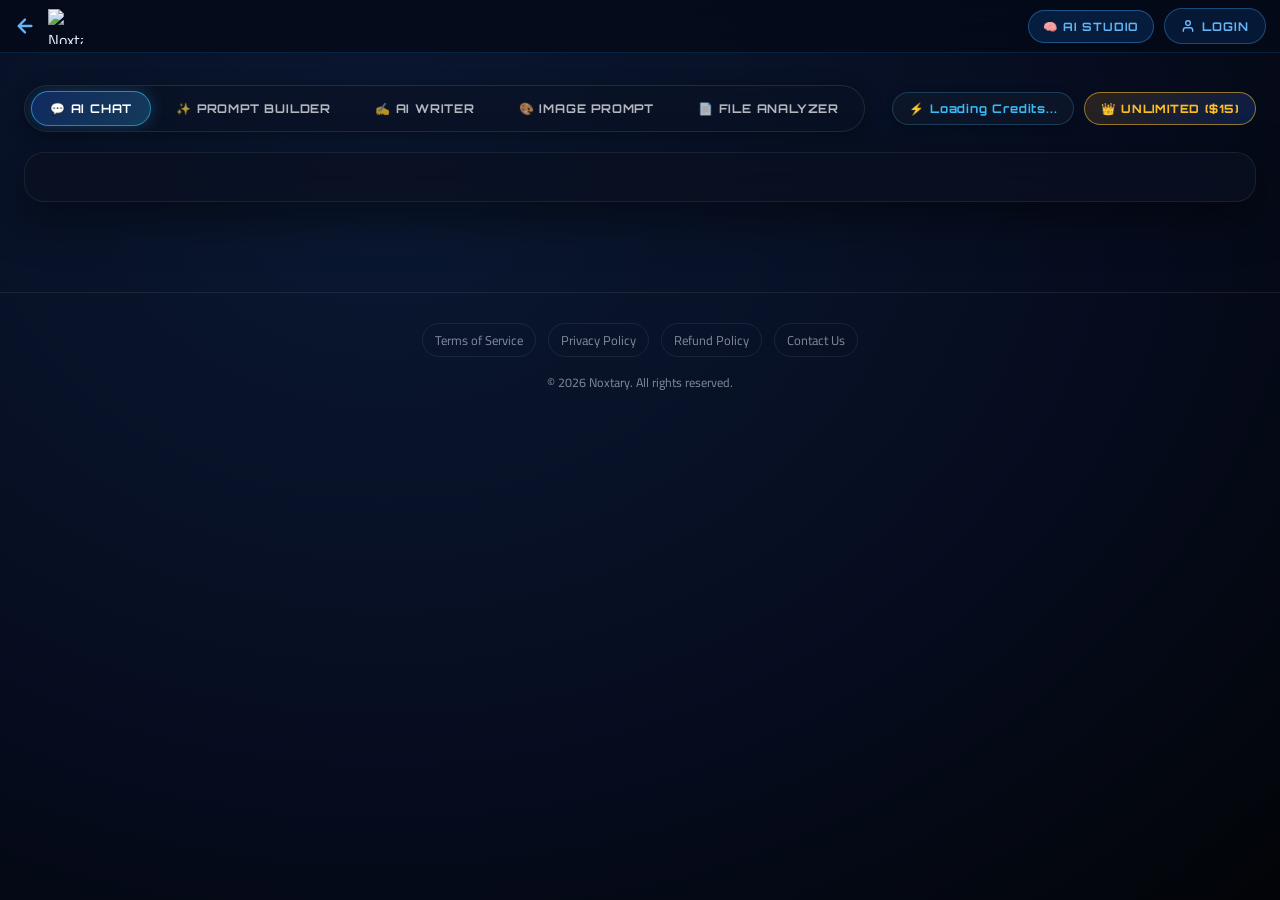
==== commit d110b31a: "Add files via upload" ====
--- a/ai-studio.html
+++ b/ai-studio.html
@@ -5,18 +5,36 @@
     <meta name="viewport" content="width=device-width, initial-scale=1.0">
     <title>Noxtary — AI Studio</title>
     <link rel="stylesheet" href="style.css">
-    <link href="https://fonts.googleapis.com/css2?family=Orbitron:wght@700;900&family=Cairo:wght@400;600;700;800&display=swap" rel="stylesheet">
+    <link href="https://fonts.googleapis.com/css2?family=Orbitron:wght@600;700;800;900&family=Cairo:wght@400;500;600;700;800&family=JetBrains+Mono:wght@400;500;700&display=swap" rel="stylesheet">
 
     <style>
-        /* ── Footer Styles (same as index.html) ── */
+        /* ══════════════════════════════════════════════════════════
+           NOXTARY AI STUDIO — EXECUTIVE WORKSTATION (FULL CONTRAST)
+           ══════════════════════════════════════════════════════════ */
+
+        :root {
+            --ai-cyber-black: #02050e;
+            --ai-surface-glass: rgba(9, 16, 32, 0.78);
+            --ai-surface-canvas: rgba(4, 9, 20, 0.65);
+            --ai-border-cyan: rgba(56, 189, 248, 0.22);
+            --ai-border-subtle: rgba(148, 163, 184, 0.12);
+            --ai-neon-cyan: #38bdf8;
+            --ai-laser-blue: #2563eb;
+            --ai-neon-purple: #9333ea;
+            --ai-amber-gold: #fbbf24;
+            --ai-emerald: #10b981;
+            --font-mono: 'JetBrains Mono', monospace, Consolas;
+        }
+
+        /* ── Site Footer ── */
         .site-footer {
             width: 100%;
-            border-top: 1px solid rgba(66, 165, 245, 0.12);
-            padding: 32px 24px;
+            border-top: 1px solid rgba(255, 255, 255, 0.08);
+            padding: 30px 24px;
             text-align: center;
             z-index: 1;
             position: relative;
-            margin-top: 40px;
+            margin-top: 50px;
             box-sizing: border-box;
         }
         .footer-links {
@@ -24,1083 +42,1295 @@
             justify-content: center;
             align-items: center;
             flex-wrap: wrap;
-            gap: 8px 10px;
-            margin-bottom: 16px;
+            gap: 8px 12px;
+            margin-bottom: 14px;
         }
         .footer-links a {
             color: var(--text-muted, rgba(255, 255, 255, 0.55));
             text-decoration: none;
-            font-size: 0.82rem;
+            font-size: 0.8rem;
             font-family: var(--font-body, 'Cairo', sans-serif);
-            transition: color 0.25s ease, border-color 0.25s ease, background 0.25s ease;
-            padding: 5px 13px;
+            transition: all 0.25s ease;
+            padding: 4px 12px;
             border-radius: 20px;
-            border: 1px solid rgba(66,165,245,0.18);
+            border: 1px solid rgba(255, 255, 255, 0.08);
             display: inline-block;
         }
         .footer-links a:hover {
-            color: var(--blue-accent, #64b5f6);
-            border-color: var(--blue-accent, #64b5f6);
-            background: rgba(66,165,245,0.06);
-        }
+            color: #38bdf8;
+            border-color: rgba(56, 189, 248, 0.35);
+            background: rgba(56, 189, 248, 0.06);
+        }
+        body.theme-neo-light .site-footer { border-top-color: rgba(0, 0, 0, 0.08); }
         body.theme-neo-light .footer-links a { color: #374151; border-color: rgba(0,0,0,0.12); }
         body.theme-neo-light .footer-links a:hover { color: #1d4ed8; border-color: #1d4ed8; background: rgba(37,99,235,0.05); }
         body.theme-neo-light .footer-copy { color: #6b7280; }
         .footer-copy {
-            color: var(--text-muted, rgba(255, 255, 255, 0.55));
+            color: var(--text-muted, rgba(255, 255, 255, 0.5));
             font-size: 0.78rem;
             font-family: var(--font-body, 'Cairo', sans-serif);
         }
 
-        /* ══ AI Studio Page ══ */
-        .ai-studio-page { justify-content: flex-start; }
+        /* ══ Page Container ══ */
+        .ai-studio-page {
+            justify-content: flex-start;
+            background-color: #030712;
+            position: relative;
+            overflow-x: hidden;
+        }
 
         .ai-studio-wrapper {
             width: 100%;
-            max-width: 780px;
-            padding: 100px 24px 60px;
+            max-width: 1440px;
+            padding: 85px 24px 40px;
             margin: 0 auto;
             box-sizing: border-box;
             z-index: 2;
-        }
-
-        /* ── Section Header ── */
-        .ai-studio-header { text-align: center; margin-bottom: 36px; }
-
-        .ai-studio-title {
-            font-family: var(--font-title, 'Orbitron', sans-serif);
-            font-size: 2.2rem;
-            font-weight: 900;
+            position: relative;
+        }
+
+        /* ── Top Studio Toolbar ── */
+        .ai-studio-topbar {
+            display: flex;
+            align-items: center;
+            justify-content: space-between;
+            gap: 16px;
+            margin-bottom: 20px;
+            flex-wrap: wrap;
+        }
+
+        /* ── Tabs Bar ── */
+        .ai-tabs {
+            display: flex;
+            align-items: center;
+            gap: 6px;
+            background: rgba(10, 18, 36, 0.75);
+            border: 1px solid rgba(255, 255, 255, 0.1);
+            border-radius: 50px;
+            padding: 5px 6px;
+            overflow-x: auto;
+            overflow-y: hidden;
+            white-space: nowrap;
+            box-shadow: 0 4px 18px rgba(0, 0, 0, 0.35);
+            backdrop-filter: blur(12px);
+            scrollbar-width: none;
+        }
+        .ai-tabs::-webkit-scrollbar { display: none; }
+
+        .ai-tab-btn {
+            background: transparent;
+            border: 1px solid transparent;
+            border-radius: 50px;
+            padding: 9px 18px;
+            font-family: var(--font-title, 'Orbitron', sans-serif);
+            font-size: 0.75rem;
+            font-weight: 700;
+            letter-spacing: 0.8px;
+            color: rgba(255, 255, 255, 0.7);
+            cursor: pointer;
+            transition: all 0.2s ease;
+            text-transform: uppercase;
+            display: inline-flex;
+            align-items: center;
+            gap: 8px;
+            flex-shrink: 0;
+            user-select: none;
+        }
+        .ai-tab-btn:hover {
             color: #fff;
-            letter-spacing: 3px;
-            text-shadow:
-                0 0 12px rgba(21, 101, 192, 1),
-                0 0 30px rgba(30, 136, 229, 0.8),
-                0 0 60px rgba(66, 165, 245, 0.5);
-            margin-bottom: 10px;
-        }
-
-        .ai-studio-subtitle {
-            font-family: var(--font-body, 'Cairo', sans-serif);
-            font-size: 0.98rem;
-            color: var(--text-muted);
-            letter-spacing: 0.3px;
-            line-height: 1.6;
-        }
-
-        /* ── Credits Badge ── */
+            background: rgba(255, 255, 255, 0.06);
+        }
+        .ai-tab-btn.active {
+            background: linear-gradient(135deg, rgba(37, 99, 235, 0.3) 0%, rgba(56, 189, 248, 0.25) 100%);
+            border-color: rgba(56, 189, 248, 0.6);
+            color: #ffffff;
+            box-shadow: 0 0 16px rgba(56, 189, 248, 0.25);
+        }
+
+        /* ── Top-Right Actions (Credits & Pro Pass Pill) ── */
+        .ai-topbar-actions {
+            display: flex;
+            align-items: center;
+            gap: 10px;
+            margin-left: auto;
+        }
+
         .credits-card {
             display: inline-flex;
             align-items: center;
-            gap: 8px;
-            padding: 8px 20px;
+            gap: 6px;
+            padding: 8px 16px;
             border-radius: 50px;
-            background: rgba(21, 101, 192, 0.15);
-            border: 1px solid rgba(66, 165, 245, 0.35);
-            font-family: var(--font-title, 'Orbitron', sans-serif);
-            font-size: 0.82rem;
+            background: rgba(15, 23, 42, 0.85);
+            border: 1px solid rgba(56, 189, 248, 0.25);
+            font-family: var(--font-title, 'Orbitron', sans-serif);
+            font-size: 0.74rem;
+            font-weight: 700;
+            letter-spacing: 0.8px;
+            color: #38bdf8;
+            box-shadow: 0 2px 8px rgba(0, 0, 0, 0.3);
+            white-space: nowrap;
+        }
+        .credits-card--unlimited {
+            background: rgba(245, 158, 11, 0.12) !important;
+            border-color: rgba(251, 191, 36, 0.45) !important;
+            color: #fbbf24 !important;
+        }
+
+        .ai-pro-pass-btn {
+            display: inline-flex;
+            align-items: center;
+            gap: 6px;
+            padding: 8px 16px;
+            border-radius: 50px;
+            background: linear-gradient(135deg, rgba(245, 158, 11, 0.15) 0%, rgba(37, 99, 235, 0.22) 100%);
+            border: 1px solid rgba(251, 191, 36, 0.55);
+            color: #fbbf24;
+            font-family: var(--font-title, 'Orbitron', sans-serif);
+            font-size: 0.72rem;
+            font-weight: 800;
+            letter-spacing: 0.8px;
+            text-transform: uppercase;
+            cursor: pointer;
+            transition: all 0.25s ease;
+            white-space: nowrap;
+        }
+        .ai-pro-pass-btn:hover {
+            background: linear-gradient(135deg, rgba(245, 158, 11, 0.25) 0%, rgba(37, 99, 235, 0.35) 100%);
+            border-color: #fbbf24;
+            color: #fff;
+            box-shadow: 0 0 16px rgba(251, 191, 36, 0.35);
+            transform: translateY(-1px);
+        }
+
+        /* ── Main Cockpit Card ── */
+        .ai-cockpit-card {
+            background: var(--ai-surface-glass);
+            border: 1px solid var(--ai-border-subtle);
+            border-radius: 20px;
+            padding: 24px;
+            box-shadow: 0 15px 45px rgba(0, 0, 0, 0.5);
+            backdrop-filter: blur(20px);
+            -webkit-backdrop-filter: blur(20px);
+            position: relative;
+        }
+
+        /* ── 2-Column Split View Workstation Grid ── */
+        .ai-cockpit-grid {
+            display: grid;
+            grid-template-columns: minmax(360px, 1fr) minmax(420px, 1.2fr);
+            gap: 24px;
+            align-items: stretch;
+        }
+        .ai-deck-control {
+            display: flex;
+            flex-direction: column;
+            gap: 18px;
+        }
+        .ai-deck-canvas {
+            display: flex;
+            flex-direction: column;
+            gap: 14px;
+            background: var(--ai-surface-canvas);
+            border: 1px solid rgba(255, 255, 255, 0.08);
+            border-radius: 16px;
+            padding: 20px;
+            position: relative;
+            min-height: 480px;
+        }
+
+        /* ── Form Inputs & Textarea ── */
+        .ai-input-label {
+            display: flex;
+            align-items: center;
+            justify-content: space-between;
+            font-family: var(--font-title, 'Orbitron', sans-serif);
+            font-size: 0.72rem;
             font-weight: 700;
             letter-spacing: 1px;
-            color: var(--blue-accent);
-            margin-top: 16px;
-            box-shadow: 0 0 18px rgba(21, 101, 192, 0.25), inset 0 1px 0 rgba(255,255,255,0.06);
-            transition: all 0.3s ease;
-        }
-        .credits-card:hover { box-shadow: 0 0 28px rgba(30, 136, 229, 0.45); }
-        body.theme-neo-light .credits-card { background: rgba(37,99,235,0.08); border-color: rgba(37,99,235,0.28); color: #1d4ed8; }
-
-        /* ── Unlimited Access Badge ── */
-        .credits-card--unlimited {
-            background: linear-gradient(135deg, rgba(245, 158, 11, 0.2) 0%, rgba(123, 31, 162, 0.22) 100%) !important;
-            border-color: rgba(251, 191, 36, 0.55) !important;
-            color: #fbbf24 !important;
-            box-shadow: 0 0 20px rgba(245, 158, 11, 0.35), inset 0 1px 0 rgba(255, 255, 255, 0.15) !important;
-            text-shadow: 0 0 10px rgba(251, 191, 36, 0.5) !important;
-        }
-        .credits-card--unlimited:hover {
-            box-shadow: 0 0 30px rgba(251, 191, 36, 0.6) !important;
-        }
-        body.theme-neo-light .credits-card--unlimited {
-            background: rgba(245, 158, 11, 0.12) !important;
-            border-color: rgba(217, 119, 6, 0.4) !important;
-            color: #b45309 !important;
-            text-shadow: none !important;
-        }
-
-        /* ── Shining Yellow & Blue Unlimited Button ── */
-        .ai-unlimited-btn {
-            display: inline-flex;
-            align-items: center;
-            justify-content: center;
-            gap: 8px;
-            padding: 9px 22px;
-            border-radius: 50px;
-            background: linear-gradient(135deg, #1565c0 0%, #0284c7 35%, #eab308 70%, #f59e0b 100%);
-            background-size: 200% 200%;
-            color: #ffffff;
-            font-family: var(--font-title, 'Orbitron', sans-serif);
-            font-size: 0.78rem;
-            font-weight: 800;
-            letter-spacing: 1px;
+            color: #38bdf8;
             text-transform: uppercase;
-            border: 1.5px solid rgba(253, 224, 71, 0.75);
-            cursor: pointer;
-            text-decoration: none;
-            box-shadow: 0 0 16px rgba(234, 179, 8, 0.5), 0 0 24px rgba(2, 132, 199, 0.4), inset 0 1px 0 rgba(255, 255, 255, 0.4);
-            animation: yellowBlueShimmer 3s ease-in-out infinite, yellowBluePulse 2s ease-in-out infinite alternate;
-            transition: all 0.25s cubic-bezier(0.175, 0.885, 0.32, 1.275);
-            position: relative;
-            overflow: hidden;
-            white-space: nowrap;
-            margin-top: 16px;
-        }
-
-        .ai-unlimited-btn::before {
-            content: '';
-            position: absolute;
-            top: 0; left: -100%;
-            width: 100%; height: 100%;
-            background: linear-gradient(90deg, transparent, rgba(255, 255, 255, 0.5), transparent);
-            animation: lightSweep 2.4s infinite;
-        }
-
-        @keyframes yellowBlueShimmer {
-            0% { background-position: 0% 50%; }
-            50% { background-position: 100% 50%; }
-            100% { background-position: 0% 50%; }
-        }
-
-        @keyframes yellowBluePulse {
-            0% {
-                box-shadow: 0 0 14px rgba(234, 179, 8, 0.45), 0 0 20px rgba(2, 132, 199, 0.35);
-                border-color: rgba(253, 224, 71, 0.65);
-            }
-            100% {
-                box-shadow: 0 0 26px rgba(253, 224, 71, 0.85), 0 0 36px rgba(2, 132, 199, 0.65), inset 0 0 12px rgba(255, 255, 255, 0.3);
-                border-color: #fde047;
-                transform: scale(1.03);
-            }
-        }
-
-        @keyframes lightSweep {
-            0% { left: -100%; }
-            35%, 100% { left: 160%; }
-        }
-
-        .ai-unlimited-btn:hover {
-            transform: translateY(-2px) scale(1.07);
-            box-shadow: 0 0 32px rgba(253, 224, 71, 0.95), 0 0 46px rgba(2, 132, 199, 0.85);
-            border-color: #ffffff;
-            color: #ffffff;
-        }
-
-        .ai-unlimited-btn:active {
-            transform: translateY(0) scale(0.97);
-        }
-
-        /* ── Tool Card ── */
-        .ai-tool-card {
-            background: var(--card-bg);
-            border: 1.5px solid rgba(66, 165, 245, 0.18);
-            border-radius: 20px;
-            padding: 32px 28px;
-            box-shadow: var(--card-shadow), 0 0 30px rgba(21, 101, 192, 0.1);
-            backdrop-filter: blur(14px);
-            -webkit-backdrop-filter: blur(14px);
-            position: relative;
-            overflow: hidden;
-        }
-        .ai-tool-card::before {
-            content: '';
-            position: absolute;
-            inset: 0;
-            background: linear-gradient(135deg, rgba(21, 101, 192, 0.05), transparent 60%);
-            pointer-events: none;
-        }
-
-        /* ── Textarea ── */
-        .ai-input-label {
-            display: block;
-            font-family: var(--font-title, 'Orbitron', sans-serif);
-            font-size: 0.72rem;
-            font-weight: 700;
-            letter-spacing: 1.5px;
-            color: var(--blue-accent);
-            text-transform: uppercase;
-            margin-bottom: 10px;
-        }
+            margin-bottom: 8px;
+        }
+        .ai-input-label span {
+            font-family: var(--font-body, 'Cairo', sans-serif);
+            font-size: 0.76rem;
+            font-weight: 500;
+            color: rgba(255, 255, 255, 0.55);
+            text-transform: none;
+            letter-spacing: 0;
+        }
+
         .ai-textarea {
             width: 100%;
-            min-height: 140px;
-            background: rgba(0, 0, 0, 0.35);
-            border: 1px solid rgba(66, 165, 245, 0.22);
-            border-radius: 14px;
-            color: var(--text-color);
+            min-height: 135px;
+            background: rgba(2, 6, 23, 0.65);
+            border: 1px solid rgba(255, 255, 255, 0.12);
+            border-radius: 12px;
+            color: #f1f5f9;
             font-family: var(--font-body, 'Cairo', sans-serif);
-            font-size: 0.95rem;
-            line-height: 1.7;
-            padding: 14px 18px;
+            font-size: 0.92rem;
+            line-height: 1.65;
+            padding: 12px 16px;
             resize: vertical;
             outline: none;
             box-sizing: border-box;
-            transition: border-color 0.3s ease, box-shadow 0.3s ease, background 0.3s ease;
+            transition: border-color 0.2s ease, box-shadow 0.2s ease;
         }
         .ai-textarea:focus {
-            border-color: var(--blue-shine);
-            background: rgba(0, 0, 0, 0.5);
-            box-shadow: 0 0 14px rgba(66, 165, 245, 0.22);
-        }
-        .ai-textarea::placeholder { color: var(--text-muted); opacity: 0.7; }
-        body.theme-neo-light .ai-textarea { background: rgba(0,0,0,0.04); border-color: rgba(0,0,0,0.12); color: #111827; }
-        body.theme-neo-light .ai-textarea:focus { background: #fff; border-color: var(--blue-bright); box-shadow: 0 0 12px rgba(37,99,235,0.15); }
-        body.theme-neo-light .ai-textarea::placeholder { color: #9ca3af; }
-
-        /* ── Generate Button ── */
+            border-color: #38bdf8;
+            box-shadow: 0 0 14px rgba(56, 189, 248, 0.2);
+        }
+        .ai-textarea::placeholder { color: rgba(255, 255, 255, 0.4); }
+
+        /* ── Dynamic Power Meter ── */
+        .ai-power-meter-wrap {
+            background: rgba(2, 6, 23, 0.5);
+            border: 1px solid rgba(255, 255, 255, 0.08);
+            border-radius: 10px;
+            padding: 10px 14px;
+        }
+        .ai-power-header {
+            display: flex;
+            justify-content: space-between;
+            align-items: center;
+            font-family: var(--font-title, 'Orbitron', sans-serif);
+            font-size: 0.66rem;
+            font-weight: 700;
+            letter-spacing: 0.8px;
+            color: rgba(255, 255, 255, 0.75);
+            margin-bottom: 6px;
+        }
+        .ai-power-score {
+            color: #38bdf8;
+        }
+        .ai-power-track {
+            width: 100%;
+            height: 5px;
+            background: rgba(255, 255, 255, 0.08);
+            border-radius: 8px;
+            overflow: hidden;
+        }
+        .ai-power-bar {
+            height: 100%;
+            width: 15%;
+            background: linear-gradient(90deg, #f43f5e 0%, #fbbf24 50%, #10b981 80%, #38bdf8 100%);
+            border-radius: 8px;
+            transition: width 0.3s ease;
+        }
+
+        /* ── Modifier Matrix Chips ── */
+        .ai-chips-label {
+            font-family: var(--font-title, 'Orbitron', sans-serif);
+            font-size: 0.68rem;
+            font-weight: 700;
+            color: rgba(255, 255, 255, 0.7);
+            letter-spacing: 0.8px;
+            text-transform: uppercase;
+            margin-bottom: 8px;
+            display: block;
+        }
+        .ai-chips-grid {
+            display: flex;
+            flex-wrap: wrap;
+            gap: 7px;
+        }
+        .ai-chip-pill {
+            display: inline-flex;
+            align-items: center;
+            gap: 6px;
+            padding: 5px 12px;
+            border-radius: 50px;
+            background: rgba(15, 23, 42, 0.6);
+            border: 1px solid rgba(255, 255, 255, 0.1);
+            color: #94a3b8;
+            font-family: var(--font-body, 'Cairo', sans-serif);
+            font-size: 0.78rem;
+            font-weight: 600;
+            cursor: pointer;
+            transition: all 0.2s ease;
+            user-select: none;
+        }
+        .ai-chip-pill:hover {
+            background: rgba(56, 189, 248, 0.1);
+            border-color: rgba(56, 189, 248, 0.3);
+            color: #fff;
+        }
+        .ai-chip-pill.active {
+            background: rgba(56, 189, 248, 0.18);
+            border-color: #38bdf8;
+            color: #fff;
+        }
+
+        /* ── Visual Aspect Ratio Cards ── */
+        .ai-aspect-grid {
+            display: grid;
+            grid-template-columns: repeat(auto-fit, minmax(68px, 1fr));
+            gap: 8px;
+        }
+        .ai-aspect-card {
+            background: rgba(2, 6, 23, 0.55);
+            border: 1px solid rgba(255, 255, 255, 0.1);
+            border-radius: 10px;
+            padding: 8px 4px;
+            text-align: center;
+            cursor: pointer;
+            transition: all 0.2s ease;
+            display: flex;
+            flex-direction: column;
+            align-items: center;
+            gap: 6px;
+        }
+        .ai-aspect-box {
+            border: 1.5px solid rgba(255, 255, 255, 0.35);
+            border-radius: 2px;
+        }
+        .ai-aspect-box.ar-1-1  { width: 18px; height: 18px; }
+        .ai-aspect-box.ar-16-9 { width: 26px; height: 15px; }
+        .ai-aspect-box.ar-9-16 { width: 15px; height: 26px; }
+        .ai-aspect-box.ar-4-3  { width: 22px; height: 16px; }
+        .ai-aspect-box.ar-21-9 { width: 28px; height: 13px; }
+        .ai-aspect-name {
+            font-family: var(--font-title, 'Orbitron', sans-serif);
+            font-size: 0.6rem;
+            font-weight: 700;
+            color: rgba(255, 255, 255, 0.7);
+        }
+        .ai-aspect-card:hover {
+            border-color: rgba(56, 189, 248, 0.35);
+            background: rgba(56, 189, 248, 0.06);
+        }
+        .ai-aspect-card.active {
+            border-color: #38bdf8;
+            background: rgba(56, 189, 248, 0.14);
+        }
+        .ai-aspect-card.active .ai-aspect-box {
+            border-color: #38bdf8;
+        }
+        .ai-aspect-card.active .ai-aspect-name {
+            color: #fff;
+        }
+
+        /* ── File Drag & Drop Zone ── */
+        .ai-dropzone {
+            border: 2px dashed rgba(56, 189, 248, 0.25);
+            border-radius: 14px;
+            padding: 24px 18px;
+            text-align: center;
+            background: rgba(2, 6, 23, 0.45);
+            cursor: pointer;
+            transition: all 0.25s ease;
+        }
+        .ai-dropzone:hover, .ai-dropzone.dragover {
+            border-color: #38bdf8;
+            background: rgba(56, 189, 248, 0.06);
+        }
+        .ai-dropzone-icon {
+            font-size: 2rem;
+            margin-bottom: 6px;
+            display: block;
+        }
+        .ai-dropzone-title {
+            font-family: var(--font-title, 'Orbitron', sans-serif);
+            font-size: 0.78rem;
+            font-weight: 700;
+            color: #fff;
+            margin-bottom: 2px;
+        }
+        .ai-dropzone-sub {
+            font-family: var(--font-body, 'Cairo', sans-serif);
+            font-size: 0.76rem;
+            color: var(--text-muted, #94a3b8);
+        }
+
+        /* ── Main Action Generate Button ── */
         .ai-generate-btn {
-            margin-top: 18px;
             width: 100%;
-            padding: 15px 24px;
-            background: linear-gradient(135deg, var(--blue-glow, #1565c0) 0%, var(--blue-bright, #1976d2) 100%);
-            color: #fff;
-            font-family: var(--font-title, 'Orbitron', sans-serif);
-            font-size: 0.9rem;
-            font-weight: 700;
-            letter-spacing: 2px;
+            padding: 13px 24px;
+            background: linear-gradient(135deg, #0284c7 0%, #2563eb 100%);
+            color: #ffffff;
+            font-family: var(--font-title, 'Orbitron', sans-serif);
+            font-size: 0.82rem;
+            font-weight: 800;
+            letter-spacing: 1.5px;
             text-transform: uppercase;
             border: none;
             border-radius: 12px;
             cursor: pointer;
-            transition: all 0.3s cubic-bezier(0.175, 0.885, 0.32, 1.275);
-            box-shadow: 0 4px 18px rgba(21, 101, 192, 0.45), inset 0 1px 0 rgba(255,255,255,0.1);
-            position: relative;
-            overflow: hidden;
-        }
-        .ai-generate-btn::before {
-            content: '';
-            position: absolute;
-            top: 0; left: -100%;
-            width: 100%; height: 100%;
-            background: linear-gradient(90deg, transparent, rgba(255,255,255,0.12), transparent);
-            transition: left 0.5s ease;
-        }
-        .ai-generate-btn:hover::before { left: 100%; }
-        .ai-generate-btn:hover { transform: translateY(-2px); box-shadow: 0 8px 28px rgba(30, 136, 229, 0.65); }
-        .ai-generate-btn:active { transform: translateY(0) scale(0.98); }
-        .ai-generate-btn:disabled { opacity: 0.55; cursor: not-allowed; transform: none; box-shadow: none; }
-        .ai-generate-btn:disabled::before { display: none; }
-
-        /* ── Result Box ── */
+            transition: all 0.2s ease;
+            box-shadow: 0 4px 16px rgba(37, 99, 235, 0.35);
+            display: flex;
+            align-items: center;
+            justify-content: center;
+            gap: 8px;
+        }
+        .ai-generate-btn:hover {
+            background: linear-gradient(135deg, #0369a1 0%, #1d4ed8 100%);
+            box-shadow: 0 6px 20px rgba(37, 99, 235, 0.5);
+            transform: translateY(-1px);
+        }
+        .ai-generate-btn:disabled {
+            opacity: 0.5;
+            cursor: not-allowed;
+            transform: none;
+            box-shadow: none;
+        }
+
+        /* ── Live Output Canvas & Results ── */
+        .ai-canvas-header {
+            display: flex;
+            align-items: center;
+            justify-content: space-between;
+            border-bottom: 1px solid rgba(255, 255, 255, 0.08);
+            padding-bottom: 10px;
+        }
+        .ai-canvas-title {
+            font-family: var(--font-title, 'Orbitron', sans-serif);
+            font-size: 0.7rem;
+            font-weight: 700;
+            color: #38bdf8;
+            letter-spacing: 1.2px;
+            text-transform: uppercase;
+            display: flex;
+            align-items: center;
+            gap: 6px;
+        }
+        .ai-canvas-stats {
+            font-family: var(--font-mono);
+            font-size: 0.7rem;
+            color: rgba(255, 255, 255, 0.5);
+        }
+
         .ai-result-box {
-            display: none;
-            margin-top: 24px;
-            padding: 20px 22px;
-            background: rgba(0, 0, 0, 0.3);
-            border: 1px solid rgba(66, 165, 245, 0.25);
-            border-radius: 14px;
-            color: var(--text-color);
+            flex: 1;
+            background: rgba(2, 6, 23, 0.7);
+            border: 1px solid rgba(255, 255, 255, 0.08);
+            border-radius: 12px;
+            padding: 18px;
+            color: #f1f5f9;
             font-family: var(--font-body, 'Cairo', sans-serif);
             font-size: 0.92rem;
             line-height: 1.8;
             white-space: pre-wrap;
             word-break: break-word;
-            animation: resultReveal 0.4s cubic-bezier(0.16, 1, 0.3, 1) both;
-        }
-        @keyframes resultReveal {
-            from { opacity: 0; transform: translateY(10px); }
+            overflow-y: auto;
+            max-height: 520px;
+            min-height: 280px;
+        }
+        .ai-result-box.empty {
+            display: flex;
+            flex-direction: column;
+            align-items: center;
+            justify-content: center;
+            text-align: center;
+            color: rgba(255, 255, 255, 0.4);
+            font-family: var(--font-title, 'Orbitron', sans-serif);
+            font-size: 0.75rem;
+            letter-spacing: 0.8px;
+            gap: 10px;
+        }
+        .ai-result-box.empty svg {
+            opacity: 0.3;
+        }
+
+        .ai-canvas-toolbar {
+            display: flex;
+            align-items: center;
+            justify-content: flex-end;
+            gap: 8px;
+            flex-wrap: wrap;
+            padding-top: 6px;
+        }
+        .ai-action-btn {
+            display: inline-flex;
+            align-items: center;
+            gap: 6px;
+            padding: 7px 16px;
+            background: rgba(56, 189, 248, 0.08);
+            color: #38bdf8;
+            border: 1px solid rgba(56, 189, 248, 0.25);
+            border-radius: 50px;
+            font-family: var(--font-title, 'Orbitron', sans-serif);
+            font-size: 0.66rem;
+            font-weight: 700;
+            letter-spacing: 0.8px;
+            text-transform: uppercase;
+            cursor: pointer;
+            transition: all 0.2s ease;
+        }
+        .ai-action-btn:hover {
+            background: rgba(56, 189, 248, 0.16);
+            border-color: #38bdf8;
+            color: #fff;
+        }
+        .ai-action-btn.copied {
+            background: rgba(16, 185, 129, 0.18);
+            border-color: #10b981;
+            color: #34d399;
+        }
+
+        /* ══ AI Chat Workspace ══ */
+        .ai-chat-workspace {
+            display: flex;
+            flex-direction: column;
+            height: 640px;
+        }
+        .chat-top-bar {
+            display: flex;
+            align-items: center;
+            justify-content: space-between;
+            margin-bottom: 12px;
+            padding-bottom: 8px;
+            border-bottom: 1px solid rgba(255, 255, 255, 0.08);
+        }
+        .chat-top-label {
+            font-family: var(--font-title, 'Orbitron', sans-serif);
+            font-size: 0.72rem;
+            font-weight: 700;
+            letter-spacing: 1.2px;
+            color: #38bdf8;
+            text-transform: uppercase;
+            display: flex;
+            align-items: center;
+            gap: 8px;
+        }
+        .chat-new-btn {
+            display: inline-flex;
+            align-items: center;
+            gap: 6px;
+            padding: 5px 12px;
+            background: rgba(239, 68, 68, 0.08);
+            color: #f87171;
+            border: 1px solid rgba(239, 68, 68, 0.25);
+            border-radius: 50px;
+            font-family: var(--font-title, 'Orbitron', sans-serif);
+            font-size: 0.64rem;
+            font-weight: 700;
+            letter-spacing: 0.6px;
+            text-transform: uppercase;
+            cursor: pointer;
+            transition: all 0.2s ease;
+        }
+        .chat-new-btn:hover {
+            background: rgba(239, 68, 68, 0.18);
+            border-color: #f87171;
+        }
+
+        .chat-messages {
+            flex: 1;
+            overflow-y: auto;
+            display: flex;
+            flex-direction: column;
+            gap: 14px;
+            padding: 16px;
+            background: rgba(2, 6, 23, 0.5);
+            border: 1px solid rgba(255, 255, 255, 0.08);
+            border-radius: 14px;
+            margin-bottom: 12px;
+            scroll-behavior: smooth;
+        }
+        .chat-messages::-webkit-scrollbar { width: 4px; }
+        .chat-messages::-webkit-scrollbar-track { background: transparent; }
+        .chat-messages::-webkit-scrollbar-thumb { background: rgba(56, 189, 248, 0.2); border-radius: 2px; }
+
+        /* Chat Empty State Cards */
+        .chat-empty-state {
+            margin: auto;
+            max-width: 600px;
+            text-align: center;
+            padding: 16px;
+        }
+        .chat-empty-icon {
+            font-size: 2.6rem;
+            margin-bottom: 8px;
+            display: inline-block;
+        }
+        .chat-empty-title {
+            font-family: var(--font-title, 'Orbitron', sans-serif);
+            font-size: 1rem;
+            font-weight: 700;
+            color: #fff;
+            margin-bottom: 6px;
+            letter-spacing: 1px;
+        }
+        .chat-empty-subtitle {
+            font-family: var(--font-body, 'Cairo', sans-serif);
+            font-size: 0.85rem;
+            color: var(--text-muted, #94a3b8);
+            margin-bottom: 18px;
+        }
+        .chat-starter-grid {
+            display: grid;
+            grid-template-columns: repeat(2, 1fr);
+            gap: 8px;
+        }
+        .chat-starter-card {
+            background: rgba(15, 23, 42, 0.65);
+            border: 1px solid rgba(255, 255, 255, 0.08);
+            border-radius: 10px;
+            padding: 10px 12px;
+            text-align: left;
+            cursor: pointer;
+            transition: all 0.2s ease;
+        }
+        .chat-starter-card:hover {
+            border-color: rgba(56, 189, 248, 0.4);
+            background: rgba(56, 189, 248, 0.06);
+            transform: translateY(-1px);
+        }
+        .chat-starter-card strong {
+            display: block;
+            font-family: var(--font-title, 'Orbitron', sans-serif);
+            font-size: 0.68rem;
+            color: #38bdf8;
+            margin-bottom: 2px;
+        }
+        .chat-starter-card span {
+            font-family: var(--font-body, 'Cairo', sans-serif);
+            font-size: 0.76rem;
+            color: #94a3b8;
+            line-height: 1.35;
+            display: block;
+        }
+
+        /* Message Bubbles */
+        .chat-bubble-row {
+            display: flex;
+            gap: 10px;
+            align-items: flex-start;
+            animation: bubbleIn 0.2s ease both;
+        }
+        .chat-bubble-row.user {
+            flex-direction: row-reverse;
+        }
+        .chat-avatar {
+            width: 32px;
+            height: 32px;
+            border-radius: 8px;
+            display: flex;
+            align-items: center;
+            justify-content: center;
+            font-size: 0.85rem;
+            flex-shrink: 0;
+        }
+        .chat-avatar.user-avatar {
+            background: linear-gradient(135deg, #2563eb, #7c3aed);
+            color: #fff;
+        }
+        .chat-avatar.ai-avatar {
+            background: linear-gradient(135deg, #0284c7, #38bdf8);
+            color: #030712;
+            font-weight: 800;
+        }
+
+        .chat-bubble {
+            max-width: 82%;
+            padding: 11px 16px;
+            border-radius: 16px;
+            font-family: var(--font-body, 'Cairo', sans-serif);
+            font-size: 0.92rem;
+            line-height: 1.65;
+            word-break: break-word;
+        }
+        .chat-bubble--user {
+            background: linear-gradient(135deg, #1e40af 0%, #6b21a8 100%);
+            color: #ffffff;
+            border-bottom-right-radius: 4px;
+        }
+        .chat-bubble--ai {
+            background: rgba(15, 23, 42, 0.85);
+            color: #f1f5f9;
+            border: 1px solid rgba(255, 255, 255, 0.08);
+            border-bottom-left-radius: 4px;
+        }
+        @keyframes bubbleIn {
+            from { opacity: 0; transform: translateY(6px); }
             to   { opacity: 1; transform: translateY(0); }
         }
-        body.theme-neo-light .ai-result-box { background: rgba(0,0,0,0.04); border-color: rgba(37,99,235,0.2); color: #111827; }
-        .ai-result-label {
-            font-family: var(--font-title, 'Orbitron', sans-serif);
-            font-size: 0.65rem;
+
+        /* Syntax Highlighted Code Blocks inside Chat */
+        .ai-code-block {
+            background: #020617;
+            border: 1px solid rgba(255, 255, 255, 0.1);
+            border-radius: 8px;
+            margin: 8px 0;
+            overflow: hidden;
+            font-family: var(--font-mono);
+        }
+        .ai-code-header {
+            display: flex;
+            align-items: center;
+            justify-content: space-between;
+            padding: 5px 10px;
+            background: rgba(15, 23, 42, 0.85);
+            border-bottom: 1px solid rgba(255, 255, 255, 0.06);
+            font-size: 0.68rem;
+            color: #38bdf8;
+            letter-spacing: 0.8px;
+            text-transform: uppercase;
+        }
+        .ai-code-copy {
+            background: transparent;
+            border: none;
+            color: rgba(255, 255, 255, 0.6);
+            cursor: pointer;
+            font-size: 0.66rem;
+            font-family: var(--font-title, 'Orbitron', sans-serif);
+            display: inline-flex;
+            align-items: center;
+            gap: 4px;
+        }
+        .ai-code-copy:hover { color: #fff; }
+        .ai-code-content {
+            padding: 10px 12px;
+            overflow-x: auto;
+            font-size: 0.82rem;
+            line-height: 1.45;
+            color: #e2e8f0;
+            margin: 0;
+        }
+
+        /* Chat Input Deck */
+        .chat-input-deck {
+            display: flex;
+            gap: 10px;
+            align-items: flex-end;
+            background: rgba(2, 6, 23, 0.65);
+            border: 1px solid rgba(255, 255, 255, 0.12);
+            border-radius: 14px;
+            padding: 8px 10px;
+        }
+        .chat-input-deck textarea {
+            flex: 1;
+            background: transparent;
+            border: none;
+            outline: none;
+            color: #f8fafc;
+            font-family: var(--font-body, 'Cairo', sans-serif);
+            font-size: 0.92rem;
+            line-height: 1.5;
+            resize: none;
+            max-height: 130px;
+            padding: 4px;
+        }
+        .chat-input-deck textarea::placeholder { color: rgba(255, 255, 255, 0.4); }
+        .chat-send-btn {
+            width: 40px;
+            height: 40px;
+            border-radius: 10px;
+            background: linear-gradient(135deg, #0284c7 0%, #2563eb 100%);
+            color: #fff;
+            font-size: 1rem;
+            border: none;
+            cursor: pointer;
+            display: flex;
+            align-items: center;
+            justify-content: center;
+            transition: all 0.2s ease;
+            flex-shrink: 0;
+        }
+        .chat-send-btn:hover {
+            background: #1d4ed8;
+            transform: translateY(-1px);
+        }
+        .chat-send-btn:disabled {
+            opacity: 0.4;
+            cursor: not-allowed;
+            transform: none;
+        }
+
+        /* Typing Indicator */
+        .chat-typing-indicator {
+            display: inline-flex;
+            align-items: center;
+            gap: 5px;
+            padding: 4px 2px;
+            min-height: 18px;
+        }
+        .typing-dot {
+            width: 7px;
+            height: 7px;
+            border-radius: 50%;
+            background: #38bdf8;
+            display: inline-block;
+            animation: typingWave 1.4s infinite ease-in-out both;
+        }
+        .typing-dot:nth-child(1) { animation-delay: -0.32s; }
+        .typing-dot:nth-child(2) { animation-delay: -0.16s; }
+        .typing-dot:nth-child(3) { animation-delay: 0s; }
+        @keyframes typingWave {
+            0%, 80%, 100% { transform: scale(0.65) translateY(0); opacity: 0.35; }
+            40% { transform: scale(1.2) translateY(-4px); opacity: 1; }
+        }
+
+        /* ── Auth Sign-in Gate ── */
+        .ai-signin-gate {
+            display: none;
+            text-align: center;
+            padding: 50px 20px;
+        }
+        .ai-signin-gate-icon { font-size: 3rem; margin-bottom: 14px; }
+        .ai-signin-gate-title {
+            font-family: var(--font-title, 'Orbitron', sans-serif);
+            font-size: 1.15rem;
             font-weight: 700;
+            color: #fff;
             letter-spacing: 1.5px;
-            color: var(--blue-accent);
-            text-transform: uppercase;
-            margin-bottom: 10px;
-            display: block;
-        }
-
-        /* ── Sign-in Gate ── */
-        .ai-signin-gate { display: none; text-align: center; padding: 48px 24px; }
-        .ai-signin-gate-icon { font-size: 3rem; line-height: 1; margin-bottom: 16px; }
-        .ai-signin-gate-title {
-            font-family: var(--font-title, 'Orbitron', sans-serif);
-            font-size: 1.05rem;
-            font-weight: 700;
-            color: var(--text-color);
-            letter-spacing: 1.5px;
-            margin-bottom: 10px;
+            margin-bottom: 8px;
         }
         .ai-signin-gate-text {
             font-family: var(--font-body, 'Cairo', sans-serif);
-            font-size: 0.9rem;
-            color: var(--text-muted);
+            font-size: 0.92rem;
+            color: var(--text-muted, #94a3b8);
             margin-bottom: 24px;
-            line-height: 1.6;
+            max-width: 440px;
+            margin-left: auto;
+            margin-right: auto;
         }
         .ai-signin-gate-btn {
             display: inline-flex;
             align-items: center;
             gap: 8px;
             padding: 12px 32px;
-            background: linear-gradient(135deg, var(--blue-glow, #1565c0) 0%, var(--blue-bright, #1976d2) 100%);
+            background: linear-gradient(135deg, #0284c7 0%, #2563eb 100%);
             color: #fff;
             font-family: var(--font-title, 'Orbitron', sans-serif);
             font-size: 0.8rem;
             font-weight: 700;
-            letter-spacing: 1.5px;
+            letter-spacing: 1.2px;
             text-transform: uppercase;
             border: none;
             border-radius: 50px;
             cursor: pointer;
-            transition: all 0.3s ease;
-            box-shadow: 0 4px 18px rgba(21, 101, 192, 0.45);
-        }
-        .ai-signin-gate-btn:hover { transform: translateY(-2px); box-shadow: 0 8px 24px rgba(30, 136, 229, 0.6); }
-
-        /* ── Skeleton Loader ── */
-        .ai-credits-skeleton {
-            display: inline-block;
-            width: 140px;
-            height: 38px;
-            background: linear-gradient(90deg, rgba(255,255,255,0.06) 25%, rgba(255,255,255,0.12) 50%, rgba(255,255,255,0.06) 75%);
-            background-size: 200% 100%;
-            border-radius: 50px;
-            animation: shimmer 1.5s infinite;
-        }
-        @keyframes shimmer { 0% { background-position: 200% 0; } 100% { background-position: -200% 0; } }
-
-        /* ── Navbar AI Link ── */
-        .ai-nav-link {
-            display: inline-flex;
-            align-items: center;
-            gap: 6px;
-            background: rgba(21,101,192,0.22);
-            color: var(--blue-accent);
-            border: 1px solid rgba(66,165,245,0.4);
-            padding: 8px 14px;
-            border-radius: 50px;
-            font-family: var(--font-title, 'Orbitron', sans-serif);
-            font-size: 0.72rem;
-            font-weight: 700;
-            letter-spacing: 1px;
-            text-decoration: none;
-            text-transform: uppercase;
-            white-space: nowrap;
-            flex-shrink: 0;
-            transition: all 0.3s ease;
-        }
-        .ai-nav-link:hover { background: rgba(21,101,192,0.4); border-color: var(--blue-shine); color: #fff; box-shadow: 0 0 16px rgba(66,165,245,0.35); }
-        body.theme-neo-light .ai-nav-link { background: rgba(37,99,235,0.08); border-color: rgba(37,99,235,0.28); color: #1d4ed8; }
-        body.theme-neo-light .ai-nav-link:hover { background: #1d4ed8; border-color: #1e40af; color: #fff; }
-
-        /* ── Copy Button ── */
-        .ai-copy-btn {
-            display: inline-flex;
-            align-items: center;
-            gap: 6px;
-            padding: 7px 18px;
-            background: rgba(66, 165, 245, 0.1);
-            color: var(--blue-accent);
-            border: 1px solid rgba(66, 165, 245, 0.3);
-            border-radius: 50px;
-            font-family: var(--font-title, 'Orbitron', sans-serif);
-            font-size: 0.68rem;
-            font-weight: 700;
-            letter-spacing: 0.8px;
-            text-transform: uppercase;
-            cursor: pointer;
             transition: all 0.25s ease;
         }
-        .ai-copy-btn:hover {
-            background: rgba(66, 165, 245, 0.22);
-            border-color: var(--blue-shine);
-            color: #fff;
-            transform: translateY(-1px);
-            box-shadow: 0 4px 14px rgba(66, 165, 245, 0.25);
-        }
-        .ai-copy-btn.copied {
-            background: rgba(34, 197, 94, 0.15);
-            border-color: rgba(34, 197, 94, 0.45);
-            color: #4ade80;
-        }
-        body.theme-neo-light .ai-copy-btn {
-            background: rgba(37,99,235,0.06);
-            border-color: rgba(37,99,235,0.22);
-            color: #1d4ed8;
-        }
-        body.theme-neo-light .ai-copy-btn:hover {
-            background: rgba(37,99,235,0.14);
-            color: #1e40af;
-        }
-
-        /* ── Tool Tabs (Horizontal Scrollable Bar) ── */
-        .ai-tabs {
-            display: flex;
-            align-items: center;
-            gap: 8px;
-            margin-bottom: 28px;
-            background: rgba(0, 0, 0, 0.3);
-            border: 1px solid rgba(66, 165, 245, 0.18);
-            border-radius: 50px;
-            padding: 6px 8px;
-            overflow-x: auto;
-            overflow-y: hidden;
-            white-space: nowrap;
-            -webkit-overflow-scrolling: touch;
-            scroll-behavior: smooth;
-            scrollbar-width: none;
-            -ms-overflow-style: none;
-            user-select: none;
-            cursor: grab;
-        }
-        .ai-tabs::-webkit-scrollbar {
-            display: none;
-        }
-        .ai-tab-btn {
-            display: inline-flex;
-            align-items: center;
-            justify-content: center;
-            flex-shrink: 0;
-            min-width: max-content;
-            padding: 9px 18px;
-            border: 1px solid transparent;
-            border-radius: 50px;
-            background: transparent;
-            color: var(--text-muted);
-            font-family: var(--font-title, 'Orbitron', sans-serif);
-            font-size: 0.74rem;
-            font-weight: 700;
-            letter-spacing: 0.8px;
-            text-transform: uppercase;
-            cursor: pointer;
-            transition: all 0.25s ease;
-            white-space: nowrap;
-        }
-        .ai-tab-btn:hover {
-            color: var(--blue-accent);
-            background: rgba(66, 165, 245, 0.1);
-            border-color: rgba(66, 165, 245, 0.25);
-            transform: translateY(-1px);
-        }
-        .ai-tab-btn:active {
-            transform: translateY(0) scale(0.97);
-        }
-        .ai-tab-btn.active {
-            background: linear-gradient(135deg, var(--blue-glow, #1565c0), var(--blue-bright, #1976d2));
-            color: #fff;
-            border-color: var(--blue-bright);
-            box-shadow: 0 4px 14px rgba(21, 101, 192, 0.45);
-        }
-        body.theme-neo-light .ai-tabs {
-            background: rgba(0, 0, 0, 0.04);
-            border-color: rgba(0, 0, 0, 0.1);
-        }
-        body.theme-neo-light .ai-tab-btn {
-            color: #6b7280;
-        }
-        body.theme-neo-light .ai-tab-btn:hover {
-            color: #1d4ed8;
-            background: rgba(37, 99, 235, 0.06);
-            border-color: rgba(37, 99, 235, 0.2);
-        }
-        body.theme-neo-light .ai-tab-btn.active {
-            color: #fff;
-        }
-
-        /* ── Select Dropdowns (AI Writer) ── */
-        .ai-select-row { display: grid; grid-template-columns: 1fr 1fr; gap: 14px; margin-bottom: 18px; }
-        .ai-select-group { display: flex; flex-direction: column; gap: 6px; }
-        .ai-select {
-            width: 100%;
-            padding: 11px 34px 11px 14px;
-            background: rgba(0,0,0,0.35);
-            border: 1px solid rgba(66,165,245,0.22);
-            border-radius: 12px;
-            color: var(--text-color);
-            font-family: var(--font-body, 'Cairo', sans-serif);
-            font-size: 0.88rem;
-            outline: none;
-            cursor: pointer;
-            appearance: none;
-            -webkit-appearance: none;
-            background-image: url("data:image/svg+xml,%3Csvg xmlns='http://www.w3.org/2000/svg' width='12' height='12' viewBox='0 0 24 24' fill='none' stroke='%2364b5f6' stroke-width='2.5'%3E%3Cpolyline points='6 9 12 15 18 9'/%3E%3C/svg%3E");
-            background-repeat: no-repeat;
-            background-position: right 12px center;
-            transition: border-color 0.3s ease, box-shadow 0.3s ease;
-            box-sizing: border-box;
-        }
-        .ai-select:focus { border-color: var(--blue-shine); box-shadow: 0 0 12px rgba(66,165,245,0.2); }
-        .ai-select option { background: #0a1428; color: #e8eaf6; }
-        body.theme-neo-light .ai-select {
-            background-color: rgba(0,0,0,0.04);
-            border-color: rgba(0,0,0,0.12);
-            color: #111827;
-            background-image: url("data:image/svg+xml,%3Csvg xmlns='http://www.w3.org/2000/svg' width='12' height='12' viewBox='0 0 24 24' fill='none' stroke='%231d4ed8' stroke-width='2.5'%3E%3Cpolyline points='6 9 12 15 18 9'/%3E%3C/svg%3E");
-        }
-        body.theme-neo-light .ai-select option { background: #fff; color: #111827; }
-
-        /* ── Responsive ── */
-        @media (max-width: 600px) {
-            .ai-studio-wrapper { padding: 90px 14px 40px; }
-            .ai-studio-title   { font-size: 1.5rem; letter-spacing: 2px; }
-            .ai-tool-card      { padding: 22px 16px; }
-            .ai-select-row     { grid-template-columns: 1fr; }
-            .ai-tab-btn        { font-size: 0.65rem; padding: 9px 10px; }
-            .chat-input-row    { gap: 8px; }
-        }
-
-        /* ══ AI Chat Styles ══ */
-
-        /* Panel wrapper — flex column so input sticks to bottom */
-        #panelAiChat:not([style*="display: none"]) {
-            display: flex;
-            flex-direction: column;
-            gap: 0;
-        }
-
-        /* Chat top bar: title + New Chat button */
-        .chat-top-bar {
-            display: flex;
-            align-items: center;
-            justify-content: space-between;
-            margin-bottom: 14px;
-        }
-        .chat-top-label {
-            font-family: var(--font-title, 'Orbitron', sans-serif);
-            font-size: 0.72rem;
-            font-weight: 700;
-            letter-spacing: 1.5px;
-            color: var(--blue-accent);
-            text-transform: uppercase;
-        }
-        .chat-new-btn {
-            display: inline-flex;
-            align-items: center;
-            gap: 6px;
-            padding: 6px 14px;
-            background: rgba(239, 68, 68, 0.1);
-            color: #f87171;
-            border: 1px solid rgba(239, 68, 68, 0.3);
-            border-radius: 50px;
-            font-family: var(--font-title, 'Orbitron', sans-serif);
-            font-size: 0.65rem;
-            font-weight: 700;
-            letter-spacing: 0.8px;
-            text-transform: uppercase;
-            cursor: pointer;
-            transition: all 0.25s ease;
-        }
-        .chat-new-btn:hover {
-            background: rgba(239, 68, 68, 0.2);
-            border-color: #f87171;
-            box-shadow: 0 0 12px rgba(239, 68, 68, 0.2);
-        }
-
-        /* Scrollable messages area */
-        .chat-messages {
-            min-height: 380px;
-            max-height: 460px;
-            overflow-y: auto;
-            display: flex;
-            flex-direction: column;
-            gap: 10px;
-            padding: 16px;
-            background: rgba(0, 0, 0, 0.25);
-            border: 1px solid rgba(66, 165, 245, 0.15);
-            border-radius: 14px;
-            margin-bottom: 14px;
-            scroll-behavior: smooth;
-        }
-        /* Custom scrollbar */
-        .chat-messages::-webkit-scrollbar { width: 5px; }
-        .chat-messages::-webkit-scrollbar-track { background: transparent; }
-        .chat-messages::-webkit-scrollbar-thumb { background: rgba(66,165,245,0.3); border-radius: 3px; }
-
-        /* Empty state hint */
-        .chat-empty-hint {
-            margin: auto;
-            text-align: center;
-            color: var(--text-muted);
-            font-family: var(--font-body, 'Cairo', sans-serif);
-            font-size: 0.88rem;
-            opacity: 0.6;
-            pointer-events: none;
-            user-select: none;
-        }
-        .chat-empty-hint span { font-size: 2rem; display: block; margin-bottom: 8px; }
-
-        /* Bubbles */
-        .chat-bubble {
-            max-width: 78%;
-            padding: 11px 16px;
-            border-radius: 18px;
-            font-family: var(--font-body, 'Cairo', sans-serif);
-            font-size: 0.91rem;
-            line-height: 1.65;
-            word-break: break-word;
-            white-space: pre-wrap;
-            animation: bubbleIn 0.22s ease both;
-        }
-        @keyframes bubbleIn {
-            from { opacity: 0; transform: translateY(8px); }
-            to   { opacity: 1; transform: translateY(0); }
-        }
-
-        /* User bubble — right-aligned, blue/purple */
-        .chat-bubble--user {
-            align-self: flex-end;
-            background: linear-gradient(135deg, #1565c0, #7b1fa2);
-            color: #fff;
-            border-bottom-right-radius: 5px;
-            box-shadow: 0 3px 12px rgba(123, 31, 162, 0.35);
-        }
-        /* AI bubble — left-aligned, dark glass */
-        .chat-bubble--ai {
-            align-self: flex-start;
-            background: rgba(255, 255, 255, 0.07);
-            color: var(--text-color);
-            border: 1px solid rgba(66, 165, 245, 0.18);
-            border-bottom-left-radius: 5px;
-        }
-
-        /* Input row */
-        .chat-input-row {
-            display: flex;
-            gap: 10px;
-            align-items: flex-end;
-        }
-        .chat-input-row textarea {
-            flex: 1;
-            padding: 12px 16px;
-            background: rgba(0, 0, 0, 0.35);
-            border: 1px solid rgba(66, 165, 245, 0.22);
-            border-radius: 14px;
-            color: var(--text-color);
-            font-family: var(--font-body, 'Cairo', sans-serif);
-            font-size: 0.93rem;
-            line-height: 1.55;
-            resize: none;
-            outline: none;
-            max-height: 120px;
-            overflow-y: auto;
-            transition: border-color 0.25s ease, box-shadow 0.25s ease;
-            box-sizing: border-box;
-        }
-        .chat-input-row textarea:focus {
-            border-color: var(--blue-shine);
-            box-shadow: 0 0 12px rgba(66, 165, 245, 0.2);
-        }
-        .chat-input-row textarea::placeholder { color: var(--text-muted); opacity: 0.7; }
-        .chat-input-row textarea:disabled { opacity: 0.5; cursor: not-allowed; }
-
-        /* Send button */
-        .chat-send-btn {
-            flex-shrink: 0;
-            width: 46px;
-            height: 46px;
-            border-radius: 12px;
-            background: linear-gradient(135deg, var(--blue-glow, #1565c0), var(--blue-bright, #1976d2));
-            color: #fff;
-            font-size: 1.1rem;
-            border: none;
-            cursor: pointer;
-            display: flex;
-            align-items: center;
-            justify-content: center;
-            transition: all 0.25s ease;
-            box-shadow: 0 4px 14px rgba(21, 101, 192, 0.4);
-        }
-        .chat-send-btn:hover { transform: translateY(-2px); box-shadow: 0 6px 20px rgba(30, 136, 229, 0.55); }
-        .chat-send-btn:active { transform: translateY(0) scale(0.96); }
-        .chat-send-btn:disabled { opacity: 0.45; cursor: not-allowed; transform: none; box-shadow: none; }
-
-        /* Light theme overrides */
-        body.theme-neo-light .chat-messages {
-            background: rgba(0,0,0,0.03);
-            border-color: rgba(0,0,0,0.09);
-        }
-        body.theme-neo-light .chat-bubble--ai {
-            background: rgba(0,0,0,0.05);
-            border-color: rgba(0,0,0,0.1);
-            color: #111827;
-        }
-        body.theme-neo-light .chat-input-row textarea {
-            background: rgba(0,0,0,0.04);
-            border-color: rgba(0,0,0,0.12);
-            color: #111827;
-        }
-
-        /* ══ AI Studio Plan Modal (ChatGPT Pro Style) ══ */
+        .ai-signin-gate-btn:hover { transform: translateY(-1px); box-shadow: 0 6px 20px rgba(37, 99, 235, 0.4); }
+
+        /* ── Plan Modal ── */
         .ai-plan-modal-overlay {
             position: fixed;
             inset: 0;
-            background: rgba(4, 9, 20, 0.85);
+            background: rgba(2, 6, 23, 0.85);
             backdrop-filter: blur(14px);
             -webkit-backdrop-filter: blur(14px);
             z-index: 9999;
             display: flex;
             align-items: center;
             justify-content: center;
-            padding: 16px;
+            padding: 20px;
             opacity: 0;
-            visibility: hidden;
-            transition: opacity 0.3s ease, visibility 0.3s ease;
-        }
-        .ai-plan-modal-overlay.active {
-            opacity: 1;
-            visibility: visible;
-        }
-
+            pointer-events: none;
+            transition: opacity 0.25s ease;
+        }
+        .ai-plan-modal-overlay.active { opacity: 1; pointer-events: auto; }
         .ai-plan-modal {
-            background: linear-gradient(145deg, rgba(8, 18, 36, 0.96), rgba(12, 28, 54, 0.94));
-            border: 1.5px solid rgba(66, 165, 245, 0.35);
-            border-radius: 24px;
-            padding: 32px 28px;
-            max-width: 540px;
+            background: rgba(10, 18, 38, 0.95);
+            border: 1px solid rgba(251, 191, 36, 0.45);
+            border-radius: 20px;
+            padding: 32px;
+            max-width: 500px;
             width: 100%;
-            max-height: 90vh;
-            overflow-y: auto;
+            box-shadow: 0 20px 60px rgba(0, 0, 0, 0.7);
             position: relative;
-            box-shadow: 0 20px 60px rgba(0, 0, 0, 0.75), 0 0 35px rgba(21, 101, 192, 0.35), inset 0 1px 0 rgba(255, 255, 255, 0.12);
-            transform: scale(0.92) translateY(10px);
-            transition: transform 0.3s cubic-bezier(0.16, 1, 0.3, 1);
-            box-sizing: border-box;
-        }
-        .ai-plan-modal-overlay.active .ai-plan-modal {
-            transform: scale(1) translateY(0);
-        }
-
+            transform: scale(0.95) translateY(10px);
+            transition: transform 0.25s ease;
+        }
+        .ai-plan-modal-overlay.active .ai-plan-modal { transform: scale(1) translateY(0); }
         .ai-plan-modal-close {
             position: absolute;
-            top: 18px;
-            right: 18px;
-            width: 34px;
-            height: 34px;
+            top: 14px; right: 14px;
+            background: rgba(255, 255, 255, 0.08);
+            border: 1px solid rgba(255, 255, 255, 0.12);
+            color: #fff;
+            width: 30px; height: 30px;
             border-radius: 50%;
-            background: rgba(255, 255, 255, 0.08);
-            border: 1px solid rgba(255, 255, 255, 0.15);
-            color: #fff;
-            font-size: 1.2rem;
-            display: flex;
-            align-items: center;
-            justify-content: center;
             cursor: pointer;
+            display: flex; align-items: center; justify-content: center;
+            font-size: 0.95rem;
             transition: all 0.2s ease;
         }
-        .ai-plan-modal-close:hover {
-            background: rgba(239, 68, 68, 0.2);
-            border-color: #ef4444;
-            color: #f87171;
-            transform: rotate(90deg);
-        }
-
+        .ai-plan-modal-close:hover { background: rgba(239, 68, 68, 0.25); border-color: #f87171; }
         .ai-plan-badge {
             display: inline-flex;
             align-items: center;
             gap: 6px;
-            padding: 4px 12px;
-            border-radius: 20px;
-            background: linear-gradient(135deg, rgba(234, 179, 8, 0.18), rgba(2, 132, 199, 0.2));
-            border: 1px solid rgba(253, 224, 71, 0.5);
-            color: #fde047;
-            font-family: var(--font-title, 'Orbitron', sans-serif);
-            font-size: 0.70rem;
+            padding: 5px 12px;
+            background: rgba(245, 158, 11, 0.14);
+            border: 1px solid rgba(251, 191, 36, 0.45);
+            border-radius: 50px;
+            color: #fbbf24;
+            font-family: var(--font-title, 'Orbitron', sans-serif);
+            font-size: 0.68rem;
             font-weight: 800;
-            letter-spacing: 1.2px;
-            text-transform: uppercase;
+            letter-spacing: 0.8px;
             margin-bottom: 12px;
-            box-shadow: 0 0 12px rgba(234, 179, 8, 0.3);
-        }
-
+        }
         .ai-plan-title {
             font-family: var(--font-title, 'Orbitron', sans-serif);
-            font-size: 1.45rem;
-            font-weight: 900;
+            font-size: 1.4rem;
+            font-weight: 800;
             color: #fff;
-            margin: 0 0 6px;
-            letter-spacing: 0.5px;
-            line-height: 1.2;
-        }
-
+            margin-bottom: 4px;
+        }
         .ai-plan-subtitle {
             font-family: var(--font-body, 'Cairo', sans-serif);
-            font-size: 0.90rem;
-            color: var(--text-muted, rgba(255, 255, 255, 0.7));
-            margin: 0 0 20px;
-            line-height: 1.5;
-        }
-
-        /* Price card inside modal */
+            font-size: 0.85rem;
+            color: var(--text-muted, #94a3b8);
+            margin-bottom: 18px;
+        }
         .ai-plan-price-card {
-            background: rgba(0, 0, 0, 0.35);
-            border: 1px solid rgba(253, 224, 71, 0.35);
-            border-radius: 16px;
-            padding: 16px 20px;
+            background: rgba(2, 6, 23, 0.65);
+            border: 1px solid rgba(251, 191, 36, 0.3);
+            border-radius: 14px;
+            padding: 14px 18px;
+            display: flex;
+            align-items: center;
+            justify-content: space-between;
             margin-bottom: 20px;
-            display: flex;
-            align-items: center;
-            justify-content: space-between;
-            gap: 12px;
-            box-shadow: 0 0 20px rgba(234, 179, 8, 0.12);
-        }
-        .ai-plan-price-val {
-            display: flex;
-            align-items: baseline;
-            gap: 6px;
-            flex-wrap: wrap;
         }
         .ai-plan-price-val .amount {
             font-family: var(--font-title, 'Orbitron', sans-serif);
-            font-size: 2.2rem;
+            font-size: 2rem;
             font-weight: 900;
-            color: #fde047;
-            text-shadow: 0 0 16px rgba(253, 224, 71, 0.5);
-            line-height: 1;
+            color: #fbbf24;
         }
         .ai-plan-price-val .period {
             font-family: var(--font-body, 'Cairo', sans-serif);
-            font-size: 0.85rem;
-            color: rgba(255, 255, 255, 0.65);
-        }
-        .ai-plan-badge-pill {
-            display: inline-block;
-            padding: 4px 10px;
-            background: rgba(34, 197, 94, 0.15);
-            border: 1px solid rgba(34, 197, 94, 0.4);
-            color: #4ade80;
-            border-radius: 20px;
-            font-family: var(--font-title, 'Orbitron', sans-serif);
-            font-size: 0.68rem;
-            font-weight: 700;
-            letter-spacing: 0.5px;
-            text-transform: uppercase;
-            white-space: nowrap;
-        }
-
-        /* Feature items list */
+            font-size: 0.8rem;
+            color: var(--text-muted, #94a3b8);
+            margin-left: 6px;
+        }
         .ai-plan-features {
             display: flex;
             flex-direction: column;
             gap: 10px;
-            margin-bottom: 24px;
+            margin-bottom: 22px;
         }
         .ai-plan-feat-item {
             display: flex;
             align-items: flex-start;
-            gap: 12px;
+            gap: 10px;
+            padding: 9px 12px;
             background: rgba(255, 255, 255, 0.03);
-            border: 1px solid rgba(66, 165, 245, 0.12);
-            border-radius: 12px;
-            padding: 10px 14px;
-            transition: all 0.2s ease;
-        }
-        .ai-plan-feat-item:hover {
-            background: rgba(66, 165, 245, 0.07);
-            border-color: rgba(66, 165, 245, 0.25);
-            transform: translateX(3px);
-        }
-        .ai-plan-feat-icon {
-            font-size: 1.15rem;
-            line-height: 1.3;
-            flex-shrink: 0;
-        }
-        .ai-plan-feat-text {
-            display: flex;
-            flex-direction: column;
-            gap: 2px;
-        }
+            border: 1px solid rgba(255, 255, 255, 0.08);
+            border-radius: 10px;
+        }
+        .ai-plan-feat-icon { font-size: 1.1rem; flex-shrink: 0; }
         .ai-plan-feat-text strong {
-            font-size: 0.88rem;
+            display: block;
+            font-family: var(--font-title, 'Orbitron', sans-serif);
+            font-size: 0.74rem;
             color: #fff;
-            font-family: var(--font-title, 'Orbitron', sans-serif);
-            font-weight: 700;
-            letter-spacing: 0.3px;
+            margin-bottom: 2px;
         }
         .ai-plan-feat-text span {
-            font-size: 0.82rem;
-            color: var(--text-muted, rgba(255, 255, 255, 0.65));
             font-family: var(--font-body, 'Cairo', sans-serif);
-            line-height: 1.45;
-        }
-
-        /* Modal Checkout Button (Full Width, Shimmering Yellow/Blue) */
+            font-size: 0.78rem;
+            color: var(--text-muted, #94a3b8);
+            line-height: 1.35;
+            display: block;
+        }
         .ai-plan-checkout-btn {
             width: 100%;
-            display: flex;
-            align-items: center;
-            justify-content: center;
-            gap: 10px;
             padding: 14px 24px;
             border-radius: 50px;
             background: linear-gradient(135deg, #1565c0 0%, #0284c7 35%, #eab308 70%, #f59e0b 100%);
-            background-size: 200% 200%;
-            color: #ffffff;
-            font-family: var(--font-title, 'Orbitron', sans-serif);
-            font-size: 0.88rem;
-            font-weight: 900;
-            letter-spacing: 1.2px;
+            color: #fff;
+            font-family: var(--font-title, 'Orbitron', sans-serif);
+            font-size: 0.82rem;
+            font-weight: 800;
+            letter-spacing: 1px;
             text-transform: uppercase;
-            border: 1.5px solid rgba(253, 224, 71, 0.85);
+            border: 1px solid #fde047;
             cursor: pointer;
-            box-shadow: 0 0 20px rgba(234, 179, 8, 0.6), 0 0 30px rgba(2, 132, 199, 0.45), inset 0 1px 0 rgba(255, 255, 255, 0.4);
-            animation: yellowBlueShimmer 3s ease-in-out infinite, yellowBluePulse 2s ease-in-out infinite alternate;
-            transition: all 0.25s cubic-bezier(0.175, 0.885, 0.32, 1.275);
-            position: relative;
-            overflow: hidden;
-            box-sizing: border-box;
-        }
-        .ai-plan-checkout-btn::before {
-            content: '';
-            position: absolute;
-            top: 0; left: -100%;
-            width: 100%; height: 100%;
-            background: linear-gradient(90deg, transparent, rgba(255, 255, 255, 0.5), transparent);
-            animation: lightSweep 2.2s infinite;
+            box-shadow: 0 4px 18px rgba(234, 179, 8, 0.4);
+            transition: all 0.2s ease;
         }
         .ai-plan-checkout-btn:hover {
-            transform: translateY(-2px) scale(1.02);
-            box-shadow: 0 0 36px rgba(253, 224, 71, 0.95), 0 0 50px rgba(2, 132, 199, 0.85);
-            border-color: #ffffff;
-        }
-        .ai-plan-checkout-btn:active {
-            transform: translateY(0) scale(0.98);
-        }
-
-        .ai-plan-note {
-            text-align: center;
-            font-family: var(--font-body, 'Cairo', sans-serif);
-            font-size: 0.78rem;
-            color: var(--text-muted, rgba(255, 255, 255, 0.55));
-            margin-top: 10px;
-        }
-
-        /* Light theme modal overrides */
-        body.theme-neo-light .ai-plan-modal {
-            background: #ffffff;
-            border-color: rgba(37, 99, 235, 0.25);
-            box-shadow: 0 20px 60px rgba(0, 0, 0, 0.15);
-        }
-        body.theme-neo-light .ai-plan-title { color: #111827; }
-        body.theme-neo-light .ai-plan-subtitle { color: #4b5563; }
-        body.theme-neo-light .ai-plan-price-card {
-            background: rgba(245, 158, 11, 0.08);
-            border-color: rgba(217, 119, 6, 0.3);
-        }
-        body.theme-neo-light .ai-plan-price-val .amount { color: #b45309; text-shadow: none; }
-        body.theme-neo-light .ai-plan-price-val .period { color: #4b5563; }
-        body.theme-neo-light .ai-plan-feat-item {
-            background: rgba(0, 0, 0, 0.02);
-            border-color: rgba(0, 0, 0, 0.08);
-        }
-        body.theme-neo-light .ai-plan-feat-text strong { color: #111827; }
-        body.theme-neo-light .ai-plan-feat-text span { color: #4b5563; }
-        body.theme-neo-light .ai-plan-modal-close {
-            background: rgba(0, 0, 0, 0.05);
-            border-color: rgba(0, 0, 0, 0.1);
-            color: #111827;
-        }
-
-        /* ── Complete Mobile & Screen Optimization ── */
-        @media (max-width: 768px) {
+            transform: translateY(-1px);
+            box-shadow: 0 6px 24px rgba(253, 224, 71, 0.7);
+        }
+
+        /* ── Responsive Optimization ── */
+        @media (max-width: 980px) {
+            .ai-cockpit-grid {
+                grid-template-columns: 1fr;
+                gap: 18px;
+            }
+            .ai-deck-canvas {
+                min-height: 360px;
+            }
+            .chat-starter-grid {
+                grid-template-columns: 1fr;
+            }
+        }
+        @media (max-width: 640px) {
             .ai-studio-wrapper {
-                padding: 80px 14px 40px;
-                max-width: 100%;
+                padding: 70px 12px 30px;
             }
-            .ai-studio-title {
-                font-size: 1.6rem;
-                letter-spacing: 1.5px;
+            .ai-studio-topbar {
+                gap: 10px;
             }
-            .ai-studio-subtitle {
-                font-size: 0.88rem;
-            }
-            .ai-tool-card {
-                padding: 20px 14px;
-                border-radius: 18px;
-            }
-            .ai-tabs {
-                padding: 4px 6px;
-                gap: 6px;
-                margin-bottom: 20px;
+            .ai-cockpit-card {
+                padding: 16px 12px;
+                border-radius: 16px;
             }
             .ai-tab-btn {
                 font-size: 0.68rem;
                 padding: 8px 12px;
             }
-            .ai-select-row {
-                grid-template-columns: 1fr;
-                gap: 12px;
+            .credits-card, .ai-pro-pass-btn {
+                font-size: 0.68rem;
+                padding: 6px 12px;
             }
-            .chat-messages {
-                min-height: 280px;
-                max-height: 380px;
-                padding: 12px;
+            .ai-chat-workspace {
+                height: 520px;
             }
-            .chat-bubble {
-                max-width: 88%;
-                font-size: 0.88rem;
-                padding: 9px 13px;
-            }
-            .ai-plan-modal {
-                padding: 24px 18px;
-                border-radius: 20px;
-            }
-            .ai-plan-title {
-                font-size: 1.25rem;
-            }
-            .ai-plan-price-card {
-                padding: 12px 14px;
-            }
-            .ai-plan-price-val .amount {
-                font-size: 1.8rem;
-            }
-            .ai-plan-features {
-                gap: 8px;
-            }
-            .ai-plan-feat-item {
-                padding: 8px 10px;
-            }
-        }
-
-        @media (max-width: 480px) {
-            .ai-studio-wrapper {
-                padding: 72px 10px 30px;
-            }
-            .ai-studio-title {
-                font-size: 1.35rem;
-                letter-spacing: 1px;
-            }
-            .ai-tool-card {
-                padding: 16px 10px;
-            }
-            .ai-textarea {
-                font-size: 0.9rem;
-                padding: 12px 14px;
-                min-height: 120px;
-            }
-            .ai-generate-btn {
-                font-size: 0.78rem;
-                padding: 12px 16px;
-            }
-            .chat-messages {
-                min-height: 260px;
-                max-height: 340px;
-            }
-            .chat-input-row textarea {
-                font-size: 0.88rem;
-                padding: 10px 12px;
-            }
-            .chat-send-btn {
-                width: 42px;
-                height: 42px;
-            }
+        }
+
+        /* ══════════════════════════════════════════════════════════
+           LIGHT MODE (HIGH CONTRAST & MAXIMUM VISIBILITY)
+           ══════════════════════════════════════════════════════════ */
+        body.theme-neo-light {
+            background-color: #f1f5f9;
+            color: #0f172a;
+        }
+        body.theme-neo-light .ai-cockpit-card {
+            background: #ffffff;
+            border-color: rgba(0, 0, 0, 0.1);
+            box-shadow: 0 10px 30px rgba(0, 0, 0, 0.05);
+        }
+        body.theme-neo-light .ai-tabs {
+            background: #ffffff;
+            border-color: rgba(0, 0, 0, 0.12);
+            box-shadow: 0 4px 14px rgba(0, 0, 0, 0.04);
+        }
+        body.theme-neo-light .ai-tab-btn {
+            color: #475569;
+        }
+        body.theme-neo-light .ai-tab-btn:hover {
+            color: #0f172a;
+            background: rgba(0, 0, 0, 0.05);
+        }
+        body.theme-neo-light .ai-tab-btn.active {
+            background: rgba(37, 99, 235, 0.1);
+            border-color: #2563eb;
+            color: #1d4ed8;
+            box-shadow: 0 2px 10px rgba(37, 99, 235, 0.15);
+        }
+        body.theme-neo-light .credits-card {
+            background: #ffffff;
+            border-color: rgba(37, 99, 235, 0.3);
+            color: #1d4ed8;
+            box-shadow: 0 2px 8px rgba(0, 0, 0, 0.04);
+        }
+        body.theme-neo-light .credits-card--unlimited {
+            background: #fffbeb !important;
+            border-color: rgba(245, 158, 11, 0.5) !important;
+            color: #b45309 !important;
+        }
+        body.theme-neo-light .ai-pro-pass-btn {
+            background: #fffbeb;
+            border-color: #f59e0b;
+            color: #b45309;
+        }
+        body.theme-neo-light .ai-pro-pass-btn:hover {
+            background: #fef3c7;
+            color: #92400e;
+        }
+        body.theme-neo-light .ai-deck-canvas {
+            background: #f8fafc;
+            border-color: rgba(0, 0, 0, 0.08);
+        }
+        body.theme-neo-light .ai-input-label {
+            color: #0284c7;
+        }
+        body.theme-neo-light .ai-input-label span {
+            color: #475569;
+        }
+        body.theme-neo-light .ai-textarea {
+            background: #ffffff;
+            border-color: rgba(0, 0, 0, 0.15);
+            color: #0f172a;
+        }
+        body.theme-neo-light .ai-textarea:focus {
+            border-color: #2563eb;
+            box-shadow: 0 0 10px rgba(37, 99, 235, 0.15);
+        }
+        body.theme-neo-light .ai-textarea::placeholder {
+            color: #94a3b8;
+        }
+        body.theme-neo-light .ai-power-meter-wrap {
+            background: #f8fafc;
+            border-color: rgba(0, 0, 0, 0.08);
+        }
+        body.theme-neo-light .ai-power-header {
+            color: #334155;
+        }
+        body.theme-neo-light .ai-power-score {
+            color: #0284c7;
+        }
+        body.theme-neo-light .ai-power-track {
+            background: rgba(0, 0, 0, 0.08);
+        }
+        body.theme-neo-light .ai-chips-label {
+            color: #334155;
+        }
+        body.theme-neo-light .ai-chip-pill {
+            background: #f1f5f9;
+            border-color: rgba(0, 0, 0, 0.12);
+            color: #334155;
+        }
+        body.theme-neo-light .ai-chip-pill:hover {
+            background: rgba(37, 99, 235, 0.08);
+            border-color: #2563eb;
+            color: #1d4ed8;
+        }
+        body.theme-neo-light .ai-chip-pill.active {
+            background: rgba(37, 99, 235, 0.14);
+            border-color: #2563eb;
+            color: #1d4ed8;
+            font-weight: 700;
+        }
+        body.theme-neo-light .ai-aspect-card {
+            background: #ffffff;
+            border-color: rgba(0, 0, 0, 0.12);
+        }
+        body.theme-neo-light .ai-aspect-box {
+            border-color: rgba(0, 0, 0, 0.4);
+        }
+        body.theme-neo-light .ai-aspect-name {
+            color: #475569;
+        }
+        body.theme-neo-light .ai-aspect-card.active {
+            background: rgba(37, 99, 235, 0.08);
+            border-color: #2563eb;
+        }
+        body.theme-neo-light .ai-aspect-card.active .ai-aspect-box {
+            border-color: #2563eb;
+        }
+        body.theme-neo-light .ai-aspect-card.active .ai-aspect-name {
+            color: #1d4ed8;
+            font-weight: 700;
+        }
+        body.theme-neo-light .ai-dropzone {
+            background: #ffffff;
+            border-color: rgba(37, 99, 235, 0.3);
+        }
+        body.theme-neo-light .ai-dropzone-title {
+            color: #0f172a;
+        }
+        body.theme-neo-light .ai-dropzone-sub {
+            color: #64748b;
+        }
+        body.theme-neo-light .ai-canvas-title {
+            color: #0284c7;
+        }
+        body.theme-neo-light .ai-canvas-stats {
+            color: #64748b;
+        }
+        body.theme-neo-light .ai-result-box {
+            background: #ffffff;
+            border-color: rgba(0, 0, 0, 0.1);
+            color: #0f172a;
+        }
+        body.theme-neo-light .ai-result-box.empty {
+            color: #64748b;
+        }
+        body.theme-neo-light .ai-action-btn {
+            background: rgba(37, 99, 235, 0.08);
+            border-color: rgba(37, 99, 235, 0.25);
+            color: #1d4ed8;
+        }
+        body.theme-neo-light .ai-action-btn:hover {
+            background: rgba(37, 99, 235, 0.16);
+            color: #1e40af;
+        }
+        body.theme-neo-light .chat-top-label {
+            color: #0284c7;
+        }
+        body.theme-neo-light .chat-messages {
+            background: #f8fafc;
+            border-color: rgba(0, 0, 0, 0.1);
+        }
+        body.theme-neo-light .chat-empty-title {
+            color: #0f172a;
+        }
+        body.theme-neo-light .chat-empty-subtitle {
+            color: #475569;
+        }
+        body.theme-neo-light .chat-starter-card {
+            background: #ffffff;
+            border-color: rgba(0, 0, 0, 0.1);
+        }
+        body.theme-neo-light .chat-starter-card strong {
+            color: #1d4ed8;
+        }
+        body.theme-neo-light .chat-starter-card span {
+            color: #475569;
+        }
+        body.theme-neo-light .chat-bubble--ai {
+            background: #ffffff;
+            border-color: rgba(0, 0, 0, 0.1);
+            color: #0f172a;
+        }
+        body.theme-neo-light .chat-input-deck {
+            background: #ffffff;
+            border-color: rgba(0, 0, 0, 0.15);
+        }
+        body.theme-neo-light .chat-input-deck textarea {
+            color: #0f172a;
+        }
+        body.theme-neo-light .chat-input-deck textarea::placeholder {
+            color: #94a3b8;
+        }
+        body.theme-neo-light .ai-signin-gate-title {
+            color: #0f172a;
+        }
+        body.theme-neo-light .ai-signin-gate-text {
+            color: #475569;
+        }
+        body.theme-neo-light .ai-plan-modal {
+            background: #ffffff;
+            border-color: rgba(245, 158, 11, 0.6);
+            color: #0f172a;
+        }
+        body.theme-neo-light .ai-plan-title {
+            color: #0f172a;
+        }
+        body.theme-neo-light .ai-plan-subtitle {
+            color: #475569;
+        }
+        body.theme-neo-light .ai-plan-price-card {
+            background: #f8fafc;
+            border-color: rgba(245, 158, 11, 0.35);
+        }
+        body.theme-neo-light .ai-plan-price-val .amount {
+            color: #b45309;
+        }
+        body.theme-neo-light .ai-plan-price-val .period {
+            color: #475569;
+        }
+        body.theme-neo-light .ai-plan-feat-item {
+            background: #f8fafc;
+            border-color: rgba(0, 0, 0, 0.08);
+        }
+        body.theme-neo-light .ai-plan-feat-text strong {
+            color: #0f172a;
+        }
+        body.theme-neo-light .ai-plan-feat-text span {
+            color: #475569;
+        }
+        body.theme-neo-light .ai-plan-modal-close {
+            background: rgba(0, 0, 0, 0.05);
+            border-color: rgba(0, 0, 0, 0.1);
+            color: #0f172a;
         }
     </style>
 </head>
 <body class="ai-studio-page">
 
-    <!-- ══ NAVBAR (copied exactly from index.html) ══ -->
+    <!-- ══ NAVBAR ══ -->
     <nav class="navbar">
         <div class="nav-left">
             <a href="/" class="back-home" title="Home">
@@ -1114,28 +1344,7 @@
         </div>
 
         <div style="display: flex; gap: 10px; align-items: center;">
-            <!-- AI Studio link (active on this page) -->
             <a href="ai-studio.html" class="ai-nav-link">🧠 AI Studio</a>
-
-            <!-- Theme Switcher -->
-            <div class="theme-wrapper">
-                <button class="theme-btn-instant" id="themeBtn" title="Toggle theme" data-current="cyber-dark">
-                    <svg width="18" height="18" viewBox="0 0 24 24" fill="none" stroke="currentColor" stroke-width="2" class="sun-icon">
-                        <circle cx="12" cy="12" r="5"/>
-                        <line x1="12" y1="1" x2="12" y2="3"/>
-                        <line x1="12" y1="21" x2="12" y2="23"/>
-                        <line x1="4.22" y1="4.22" x2="5.64" y2="5.64"/>
-                        <line x1="18.36" y1="18.36" x2="19.78" y2="19.78"/>
-                        <line x1="1" y1="12" x2="3" y2="12"/>
-                        <line x1="21" y1="12" x2="23" y2="12"/>
-                        <line x1="4.22" y1="19.78" x2="5.64" y2="18.36"/>
-                        <line x1="18.36" y1="5.64" x2="19.78" y2="4.22"/>
-                    </svg>
-                    <svg width="18" height="18" viewBox="0 0 24 24" fill="none" stroke="currentColor" stroke-width="2" class="moon-icon">
-                        <path d="M21 12.79A9 9 0 1 1 11.21 3 7 7 0 0 0 21 12.79z"/>
-                    </svg>
-                </button>
-            </div>
 
             <a href="#" class="login-btn" id="loginBtn">
                 <svg width="14" height="14" viewBox="0 0 24 24" fill="none"
@@ -1160,344 +1369,528 @@
         </button>
     </div>
 
-    <!-- ══ MAIN CONTENT ══ -->
+    <!-- ══ MAIN WORKSTATION COCKPIT ══ -->
     <div class="ai-studio-wrapper">
 
-        <!-- Section Header -->
-        <div class="ai-studio-header">
-            <h1 class="ai-studio-title">🧠 AI Studio</h1>
-            <p class="ai-studio-subtitle">Your AI-powered creative workspace</p>
-
-            <!-- Credits display & Unlimited Button — populated by ai-studio.js -->
-            <div id="creditsWrapper" style="margin-top: 16px; display: flex; align-items: center; justify-content: center; gap: 14px; flex-wrap: wrap;">
-                <span class="ai-credits-skeleton" id="creditsSkeleton"></span>
+        <!-- ── Top Studio Toolbar (Immediate Navigation & Actions) ── -->
+        <div class="ai-studio-topbar">
+            <!-- Navigation Tabs Bar -->
+            <div class="ai-tabs">
+                <button class="ai-tab-btn active" id="tabAiChat" onclick="switchTab('aiChat')">
+                    💬 AI Chat
+                </button>
+                <button class="ai-tab-btn" id="tabPromptBuilder" onclick="switchTab('promptBuilder')">
+                    ✨ Prompt Builder
+                </button>
+                <button class="ai-tab-btn" id="tabAiWriter" onclick="switchTab('aiWriter')">
+                    ✍️ AI Writer
+                </button>
+                <button class="ai-tab-btn" id="tabImagePrompt" onclick="switchTab('imagePrompt')">
+                    🎨 Image Prompt
+                </button>
+                <button class="ai-tab-btn" id="tabFileAnalyzer" onclick="switchTab('fileAnalyzer')">
+                    📄 File Analyzer
+                </button>
+            </div>
+
+            <!-- Top-Right Actions: Credits & Pro Pass Trigger -->
+            <div class="ai-topbar-actions" id="creditsWrapper">
+                <span class="credits-card" id="creditsDisplay">⚡ Loading Credits...</span>
+                <button class="ai-pro-pass-btn" onclick="openAIStudioPlanModal()" type="button">
+                    👑 Unlimited ($15)
+                </button>
             </div>
         </div>
 
-        <!-- Tool Card -->
-        <div class="ai-tool-card">
-
-            <!-- Sign-in gate (visible when NOT logged in) -->
+        <!-- ── Main Cockpit Card ── -->
+        <div class="ai-cockpit-card">
+
+            <!-- Sign-in Gate (When logged out) -->
             <div class="ai-signin-gate" id="signinGate">
                 <div class="ai-signin-gate-icon">🔐</div>
                 <p class="ai-signin-gate-title">Authentication Required</p>
-                <p class="ai-signin-gate-text">Sign in to access AI Studio and start building professional content.</p>
+                <p class="ai-signin-gate-text">Sign in with your Google account to access all Noxtary AI Studio tools.</p>
                 <button class="ai-signin-gate-btn" id="signinGateBtn">
-                    <svg width="15" height="15" viewBox="0 0 24 24" fill="none" stroke="currentColor" stroke-width="2.5" stroke-linecap="round" stroke-linejoin="round">
+                    <svg width="16" height="16" viewBox="0 0 24 24" fill="none" stroke="currentColor" stroke-width="2.5" stroke-linecap="round" stroke-linejoin="round">
                         <path d="M20 21v-2a4 4 0 0 0-4-4H8a4 4 0 0 0-4 4v2"/>
                         <circle cx="12" cy="7" r="4"/>
                     </svg>
-                    Sign in to use AI Studio
+                    Sign in with Google
                 </button>
             </div>
 
-            <!-- Tool UI (visible when logged in) -->
+            <!-- Tool UI (When logged in) -->
             <div id="toolUI" style="display: none;">
 
-                <!-- ── Tabs Bar ── -->
-                <div class="ai-tabs">
-                    <button class="ai-tab-btn active" id="tabPromptBuilder" onclick="switchTab('promptBuilder')">
-                        ✨ Prompt Builder
-                    </button>
-                    <button class="ai-tab-btn" id="tabAiWriter" onclick="switchTab('aiWriter')">
-                        ✍️ AI Writer
-                    </button>
-                    <button class="ai-tab-btn" id="tabImagePrompt" onclick="switchTab('imagePrompt')">
-                        🎨 Image Prompt
-                    </button>
-                    <button class="ai-tab-btn" id="tabFileAnalyzer" onclick="switchTab('fileAnalyzer')">
-                        📄 File Analyzer
-                    </button>
-                    <button class="ai-tab-btn" id="tabAiChat" onclick="switchTab('aiChat')">
-                        💬 AI Chat
-                    </button>
-                </div>
-
-                <!-- ══ PANEL 1: Prompt Builder ══ -->
-                <div id="panelPromptBuilder">
-                    <label class="ai-input-label" for="promptInput">&#10022; Describe your idea</label>
-                    <textarea
-                        id="promptInput"
-                        class="ai-textarea"
-                        placeholder="e.g. A cinematic portrait of a cyberpunk city at night, neon reflections, dramatic lighting..."
-                        rows="5"
-                    ></textarea>
-
-                    <button class="ai-generate-btn" id="generateBtn" onclick="generatePrompt()">
-                        &#10024; Generate Prompt
-                    </button>
-
-                    <!-- Result area -->
-                    <div id="resultBox" class="ai-result-box"></div>
-
-                    <!-- Copy button -->
-                    <div id="copyRow" style="display:none; margin-top:10px; text-align:right;">
-                        <button id="copyBtn" class="ai-copy-btn" onclick="copyResult()">
-                            &#128203; Copy
-                        </button>
+                <!-- ════ PANEL 1: AI Chat (Default Active) ════ -->
+                <div id="panelAiChat" style="display: flex; flex-direction: column;">
+                    <div class="ai-chat-workspace">
+                        <!-- Top bar: label + New Chat button -->
+                        <div class="chat-top-bar">
+                            <span class="chat-top-label">
+                                💬 Neural Conversation
+                            </span>
+                            <button class="chat-new-btn" id="chatNewBtn" type="button" onclick="startNewChat()">
+                                🗑️ Clear Memory
+                            </button>
+                        </div>
+
+                        <!-- Scrollable messages container -->
+                        <div class="chat-messages" id="chatMessagesContainer">
+                            <!-- Empty state starter cards -->
+                            <div class="chat-empty-state" id="chatEmptyHint">
+                                <div class="chat-empty-icon">🤖</div>
+                                <h3 class="chat-empty-title">Welcome to Noxtary AI Chat</h3>
+                                <p class="chat-empty-subtitle">Direct conversational intelligence powered by Gemini AI. Pick a starter or ask anything.</p>
+                                <div class="chat-starter-grid">
+                                    <div class="chat-starter-card" onclick="sendChatStarter('Explain how asynchronous event loops work in Python with clean examples.')">
+                                        <strong>💻 Python Asynchronous Core</strong>
+                                        <span>Learn async architecture, tasks, and concurrency.</span>
+                                    </div>
+                                    <div class="chat-starter-card" onclick="sendChatStarter('Analyze the business model of modern AI SaaS platforms with revenue mechanics.')">
+                                        <strong>🔍 AI Business Model Deep-Dive</strong>
+                                        <span>Explore pricing, unit economics, and growth moats.</span>
+                                    </div>
+                                    <div class="chat-starter-card" onclick="sendChatStarter('Write a dark sci-fi cyberpunk narrative about an AI waking up in 2099.')">
+                                        <strong>✍️ Sci-Fi Creative Fiction</strong>
+                                        <span>Generate immersive worldbuilding & dialogue.</span>
+                                    </div>
+                                    <div class="chat-starter-card" onclick="sendChatStarter('Help me design a high-conversion landing page structure for a digital store.')">
+                                        <strong>🎨 UI/UX Conversion Strategy</strong>
+                                        <span>Craft wireframes, call-to-actions, and visual hierarchy.</span>
+                                    </div>
+                                </div>
+                            </div>
+                        </div>
+
+                        <!-- Floating bottom input dock -->
+                        <div class="chat-input-deck">
+                            <textarea
+                                id="chatInput"
+                                placeholder="Type a message... (Enter to send, Shift+Enter for new line)"
+                                rows="1"
+                            ></textarea>
+                            <button class="chat-send-btn" id="chatSendBtn" type="button" onclick="sendChatMessage()">
+                                &#10148;
+                            </button>
+                        </div>
                     </div>
                 </div>
 
-                <!-- ══ PANEL 2: AI Writer ══ -->
-                <div id="panelAiWriter" style="display: none;">
-                    <label class="ai-input-label" for="writerInput">&#10022; What do you want to write about?</label>
-                    <textarea
-                        id="writerInput"
-                        class="ai-textarea"
-                        placeholder="e.g. The benefits of drinking water every morning, or a story about a lost robot in a futuristic city..."
-                        rows="5"
-                    ></textarea>
-
-                    <!-- Content Type & Tone selects -->
-                    <div class="ai-select-row">
-                        <div class="ai-select-group">
-                            <label class="ai-input-label" for="writerContentType" style="margin-bottom:0;">Content Type</label>
-                            <select id="writerContentType" class="ai-select">
-                                <option value="article">Article</option>
-                                <option value="story">Short Story</option>
-                                <option value="social_post">Social Media Post</option>
-                                <option value="email">Email</option>
-                                <option value="product_description">Product Description</option>
-                                <option value="youtube_description">YouTube Description</option>
-                                <option value="script">Script / Dialogue</option>
-                            </select>
+                <!-- ════ PANEL 2: Prompt Builder (2-Column Studio Deck) ════ -->
+                <div id="panelPromptBuilder" style="display: none;">
+                    <div class="ai-cockpit-grid">
+                        <!-- Left Deck: Inputs & Dynamic Modifiers -->
+                        <div class="ai-deck-control">
+                            <div>
+                                <label class="ai-input-label" for="promptInput">
+                                    <span>&#10022; Raw Idea / Concept</span>
+                                    <span id="promptCharCount">0 chars</span>
+                                </label>
+                                <textarea
+                                    id="promptInput"
+                                    class="ai-textarea"
+                                    placeholder="e.g. A cinematic portrait of a cyberpunk bounty hunter in neon rain, reflective chrome armor, volumetric fog..."
+                                    rows="5"
+                                    oninput="onPromptInputChanged()"
+                                ></textarea>
+                            </div>
+
+                            <!-- Dynamic Power Meter -->
+                            <div class="ai-power-meter-wrap">
+                                <div class="ai-power-header">
+                                    <span>PROMPT POWER SCORE</span>
+                                    <span class="ai-power-score" id="promptPowerText">Weak (15%)</span>
+                                </div>
+                                <div class="ai-power-track">
+                                    <div class="ai-power-bar" id="promptPowerBar" style="width: 15%;"></div>
+                                </div>
+                            </div>
+
+                            <!-- Quick Modifier Matrix -->
+                            <div>
+                                <span class="ai-chips-label">&#10024; Quick Enhancer Modifiers</span>
+                                <div class="ai-chips-grid">
+                                    <span class="ai-chip-pill" onclick="appendPromptModifier('cinematic lighting, dramatic chiaroscuro')">💡 Cinematic Lighting</span>
+                                    <span class="ai-chip-pill" onclick="appendPromptModifier('hyper-detailed 8k, photorealistic textures')">🔍 Hyper-Detailed 8K</span>
+                                    <span class="ai-chip-pill" onclick="appendPromptModifier('unreal engine 5 render, ray tracing global illumination')">🎮 Unreal Engine 5</span>
+                                    <span class="ai-chip-pill" onclick="appendPromptModifier('shot on 35mm lens, f/1.8 shallow depth of field')">📷 35mm Film Lens</span>
+                                    <span class="ai-chip-pill" onclick="appendPromptModifier('volumetric atmospheric fog, neon cyan and magenta reflections')">🌌 Volumetric Neon</span>
+                                    <span class="ai-chip-pill" onclick="appendPromptModifier('--no blur, watermark, low quality, deformed')">🚫 Negative Filter</span>
+                                </div>
+                            </div>
+
+                            <button class="ai-generate-btn" id="generateBtn" onclick="generatePrompt()">
+                                &#10024; Synthesize Master Prompt
+                            </button>
                         </div>
-                        <div class="ai-select-group">
-                            <label class="ai-input-label" for="writerTone" style="margin-bottom:0;">Tone</label>
-                            <select id="writerTone" class="ai-select">
-                                <option value="professional">Professional</option>
-                                <option value="casual">Casual</option>
-                                <option value="funny">Funny</option>
-                                <option value="dramatic">Dramatic</option>
-                                <option value="neutral">Neutral</option>
-                            </select>
+
+                        <!-- Right Deck: Live Output & Analytics Canvas -->
+                        <div class="ai-deck-canvas">
+                            <div class="ai-canvas-header">
+                                <span class="ai-canvas-title">⚡ Master Prompt Output</span>
+                                <div class="ai-canvas-stats">
+                                    <span id="promptOutputStats">Ready to synthesize</span>
+                                </div>
+                            </div>
+
+                            <div id="resultBox" class="ai-result-box empty">
+                                <svg width="44" height="44" viewBox="0 0 24 24" fill="none" stroke="currentColor" stroke-width="1.5">
+                                    <polygon points="12 2 15.09 8.26 22 9.27 17 14.14 18.18 21.02 12 17.77 5.82 21.02 7 14.14 2 9.27 8.91 8.26 12 2"/>
+                                </svg>
+                                <span>Engineered master prompt will display here with token breakdown.</span>
+                            </div>
+
+                            <div class="ai-canvas-toolbar" id="copyRow" style="display: none;">
+                                <button class="ai-action-btn" id="copyBtn" onclick="copyResult()">
+                                    📋 Copy Master Prompt
+                                </button>
+                                <button class="ai-action-btn" onclick="transferPromptToImage()">
+                                    🎨 Transfer to Image Prompt
+                                </button>
+                            </div>
                         </div>
                     </div>
-
-                    <button class="ai-generate-btn" id="writerGenerateBtn" onclick="generateWriting()">
-                        &#9997;&#65039; Generate
-                    </button>
-
-                    <!-- Result area -->
-                    <div id="writerResultBox" class="ai-result-box"></div>
-
-                    <!-- Copy button -->
-                    <div id="writerCopyRow" style="display:none; margin-top:10px; text-align:right;">
-                        <button id="writerCopyBtn" class="ai-copy-btn" onclick="copyWriterResult()">
-                            &#128203; Copy
-                        </button>
+                </div>
+
+                <!-- ════ PANEL 3: AI Writer (2-Column Long-Form Engine) ════ -->
+                <div id="panelAiWriter" style="display: none;">
+                    <div class="ai-cockpit-grid">
+                        <!-- Left Deck: Controls & Content Selectors -->
+                        <div class="ai-deck-control">
+                            <div>
+                                <label class="ai-input-label" for="writerInput">
+                                    <span>&#10022; Content Brief / Subject</span>
+                                    <span id="writerCharCount">0 chars</span>
+                                </label>
+                                <textarea
+                                    id="writerInput"
+                                    class="ai-textarea"
+                                    placeholder="e.g. Comprehensive guide on how artificial intelligence transforms modern indie game development, with actionable tools..."
+                                    rows="4"
+                                    oninput="onWriterInputChanged()"
+                                ></textarea>
+                            </div>
+
+                            <!-- Content Type Matrix -->
+                            <div>
+                                <span class="ai-chips-label">&#128196; Content Format</span>
+                                <div class="ai-chips-grid" id="writerTypeChips">
+                                    <span class="ai-chip-pill active" data-value="article" onclick="selectWriterType('article')">📄 Article / Essay</span>
+                                    <span class="ai-chip-pill" data-value="social_post" onclick="selectWriterType('social_post')">🧵 Social Thread</span>
+                                    <span class="ai-chip-pill" data-value="story" onclick="selectWriterType('story')">📖 Fiction Story</span>
+                                    <span class="ai-chip-pill" data-value="email" onclick="selectWriterType('email')">💼 Pitch / Email</span>
+                                    <span class="ai-chip-pill" data-value="product_description" onclick="selectWriterType('product_description')">📦 Product Copy</span>
+                                    <span class="ai-chip-pill" data-value="script" onclick="selectWriterType('script')">🎬 Video Script</span>
+                                </div>
+                                <select id="writerContentType" style="display:none;">
+                                    <option value="article" selected>Article</option>
+                                    <option value="social_post">Social Post</option>
+                                    <option value="story">Story</option>
+                                    <option value="email">Email</option>
+                                    <option value="product_description">Product Description</option>
+                                    <option value="script">Script</option>
+                                </select>
+                            </div>
+
+                            <!-- Tone Switcher Matrix -->
+                            <div>
+                                <span class="ai-chips-label">&#127917; Voice & Tone</span>
+                                <div class="ai-chips-grid" id="writerToneChips">
+                                    <span class="ai-chip-pill active" data-value="professional" onclick="selectWriterTone('professional')">👔 Professional</span>
+                                    <span class="ai-chip-pill" data-value="visionary" onclick="selectWriterTone('visionary')">🚀 Visionary</span>
+                                    <span class="ai-chip-pill" data-value="casual" onclick="selectWriterTone('casual')">☕ Conversational</span>
+                                    <span class="ai-chip-pill" data-value="dramatic" onclick="selectWriterTone('dramatic')">🎭 Dramatic</span>
+                                    <span class="ai-chip-pill" data-value="funny" onclick="selectWriterTone('funny')">😄 Humorous</span>
+                                </div>
+                                <select id="writerTone" style="display:none;">
+                                    <option value="professional" selected>Professional</option>
+                                    <option value="visionary">Visionary</option>
+                                    <option value="casual">Casual</option>
+                                    <option value="dramatic">Dramatic</option>
+                                    <option value="funny">Funny</option>
+                                </select>
+                            </div>
+
+                            <button class="ai-generate-btn" id="writerGenerateBtn" onclick="generateWriting()">
+                                &#9997;&#65039; Generate Creative Copy
+                            </button>
+                        </div>
+
+                        <!-- Right Deck: Live Formatted Writer Canvas -->
+                        <div class="ai-deck-canvas">
+                            <div class="ai-canvas-header">
+                                <span class="ai-canvas-title">✍️ Literature Canvas</span>
+                                <div class="ai-canvas-stats">
+                                    <span id="writerStats">0 words | 0 min read</span>
+                                </div>
+                            </div>
+
+                            <div id="writerResultBox" class="ai-result-box empty">
+                                <svg width="44" height="44" viewBox="0 0 24 24" fill="none" stroke="currentColor" stroke-width="1.5">
+                                    <path d="M12 20h9"/>
+                                    <path d="M16.5 3.5a2.121 2.121 0 0 1 3 3L7 19l-4 1 1-4L16.5 3.5z"/>
+                                </svg>
+                                <span>Your generated copy, article, or narrative will display here.</span>
+                            </div>
+
+                            <div class="ai-canvas-toolbar" id="writerCopyRow" style="display: none;">
+                                <button class="ai-action-btn" id="writerCopyBtn" onclick="copyWriterResult()">
+                                    📋 Copy Clean Text
+                                </button>
+                                <button class="ai-action-btn" onclick="downloadWriterMarkdown()">
+                                    📥 Download Markdown (.md)
+                                </button>
+                            </div>
+                        </div>
                     </div>
                 </div>
 
-                <!-- ══ PANEL 3: Image Prompt ══ -->
+                <!-- ════ PANEL 4: Image Prompt (Visual AI Engineering) ════ -->
                 <div id="panelImagePrompt" style="display: none;">
-                    <label class="ai-input-label" for="imagePromptInput">&#10022; Describe your image idea</label>
-                    <textarea
-                        id="imagePromptInput"
-                        class="ai-textarea"
-                        placeholder="e.g. a warrior standing before a castle, dramatic lighting, stormy sky..."
-                        rows="5"
-                    ></textarea>
-
-                    <!-- Platform select -->
-                    <div class="ai-select-group" style="margin-bottom: 18px; margin-top: 16px;">
-                        <label class="ai-input-label" for="imagePromptPlatform" style="margin-bottom: 6px;">Target Platform</label>
-                        <select id="imagePromptPlatform" class="ai-select">
-                            <option value="general">General / Any Model</option>
-                            <option value="midjourney">Midjourney</option>
-                            <option value="flux">Flux</option>
-                            <option value="stable_diffusion">Stable Diffusion</option>
-                        </select>
-                    </div>
-
-                    <button class="ai-generate-btn" id="imagePromptGenerateBtn" onclick="generateImagePrompt()">
-                        🎨 Generate Image Prompt
-                    </button>
-
-                    <!-- Result area -->
-                    <div id="imagePromptResultBox" class="ai-result-box"></div>
-
-                    <!-- Copy button -->
-                    <div id="imagePromptCopyRow" style="display:none; margin-top:10px; text-align:right;">
-                        <button id="imagePromptCopyBtn" class="ai-copy-btn" onclick="copyImagePromptResult()">
-                            &#128203; Copy
-                        </button>
+                    <div class="ai-cockpit-grid">
+                        <!-- Left Deck: Visual Idea & Aspect Ratio Matrix -->
+                        <div class="ai-deck-control">
+                            <div>
+                                <label class="ai-input-label" for="imagePromptInput">
+                                    <span>&#10022; Visual Concept / Idea</span>
+                                    <span id="imagePromptCharCount">0 chars</span>
+                                </label>
+                                <textarea
+                                    id="imagePromptInput"
+                                    class="ai-textarea"
+                                    placeholder="e.g. An ancient cybernetic temple floating in the clouds, illuminated by mystical purple lightning, hyper-realistic anime aesthetic..."
+                                    rows="4"
+                                    oninput="onImagePromptInputChanged()"
+                                ></textarea>
+                            </div>
+
+                            <!-- Engine Matrix -->
+                            <div>
+                                <span class="ai-chips-label">&#9881;&#65039; Target Generation Model</span>
+                                <div class="ai-chips-grid" id="imageEngineChips">
+                                    <span class="ai-chip-pill active" data-value="midjourney" onclick="selectImageEngine('midjourney')">Midjourney v6</span>
+                                    <span class="ai-chip-pill" data-value="flux" onclick="selectImageEngine('flux')">Flux.1 Dev</span>
+                                    <span class="ai-chip-pill" data-value="stable_diffusion" onclick="selectImageEngine('stable_diffusion')">Stable Diffusion XL</span>
+                                    <span class="ai-chip-pill" data-value="general" onclick="selectImageEngine('general')">General Model</span>
+                                </div>
+                                <select id="imagePromptPlatform" style="display:none;">
+                                    <option value="midjourney" selected>Midjourney</option>
+                                    <option value="flux">Flux</option>
+                                    <option value="stable_diffusion">Stable Diffusion</option>
+                                    <option value="general">General</option>
+                                </select>
+                            </div>
+
+                            <!-- Aspect Ratio Selector Cards -->
+                            <div>
+                                <span class="ai-chips-label">&#128444;&#65039; Aspect Ratio Blueprint</span>
+                                <div class="ai-aspect-grid">
+                                    <div class="ai-aspect-card" data-ar="--ar 1:1" onclick="selectAspectRatio(this, '--ar 1:1')">
+                                        <div class="ai-aspect-box ar-1-1"></div>
+                                        <span class="ai-aspect-name">1:1 Square</span>
+                                    </div>
+                                    <div class="ai-aspect-card active" data-ar="--ar 16:9" onclick="selectAspectRatio(this, '--ar 16:9')">
+                                        <div class="ai-aspect-box ar-16-9"></div>
+                                        <span class="ai-aspect-name">16:9 Cinema</span>
+                                    </div>
+                                    <div class="ai-aspect-card" data-ar="--ar 9:16" onclick="selectAspectRatio(this, '--ar 9:16')">
+                                        <div class="ai-aspect-box ar-9-16"></div>
+                                        <span class="ai-aspect-name">9:16 Reels</span>
+                                    </div>
+                                    <div class="ai-aspect-card" data-ar="--ar 4:3" onclick="selectAspectRatio(this, '--ar 4:3')">
+                                        <div class="ai-aspect-box ar-4-3"></div>
+                                        <span class="ai-aspect-name">4:3 Standard</span>
+                                    </div>
+                                    <div class="ai-aspect-card" data-ar="--ar 21:9" onclick="selectAspectRatio(this, '--ar 21:9')">
+                                        <div class="ai-aspect-box ar-21-9"></div>
+                                        <span class="ai-aspect-name">21:9 Ultrawide</span>
+                                    </div>
+                                </div>
+                            </div>
+
+                            <!-- Style Matrix Chips -->
+                            <div>
+                                <span class="ai-chips-label">&#127912; Style Aesthetic Matrix</span>
+                                <div class="ai-chips-grid">
+                                    <span class="ai-chip-pill" onclick="appendImageStyle('cyberpunk neon aesthetics, octane render, volumetric lighting')">🔮 Cyberpunk Neon</span>
+                                    <span class="ai-chip-pill" onclick="appendImageStyle('photorealistic 8k, raw color grading, shot on Sony A7R V')">📷 Photoreal 8K</span>
+                                    <span class="ai-chip-pill" onclick="appendImageStyle('3D isometric diorama, miniature tilt-shift, soft ambient occlusion')">📦 3D Isometric</span>
+                                    <span class="ai-chip-pill" onclick="appendImageStyle('dark fantasy oil painting, Frank Frazetta style, intense brushstrokes')">⚔️ Dark Fantasy</span>
+                                    <span class="ai-chip-pill" onclick="appendImageStyle('Makoto Shinkai anime aesthetic, lush glowing sky, vibrant colors')">🌸 Anime Shinkai</span>
+                                </div>
+                            </div>
+
+                            <button class="ai-generate-btn" id="imagePromptGenerateBtn" onclick="generateImagePrompt()">
+                                🎨 Synthesize Image Prompt
+                            </button>
+                        </div>
+
+                        <!-- Right Deck: Synthesized Prompt Box -->
+                        <div class="ai-deck-canvas">
+                            <div class="ai-canvas-header">
+                                <span class="ai-canvas-title">🎨 Image Prompt Deck</span>
+                                <div class="ai-canvas-stats">
+                                    <span id="imagePromptStats">Midjourney v6 • 16:9</span>
+                                </div>
+                            </div>
+
+                            <div id="imagePromptResultBox" class="ai-result-box empty">
+                                <svg width="44" height="44" viewBox="0 0 24 24" fill="none" stroke="currentColor" stroke-width="1.5">
+                                    <rect x="3" y="3" width="18" height="18" rx="2" ry="2"/>
+                                    <circle cx="8.5" cy="8.5" r="1.5"/>
+                                    <polyline points="21 15 16 10 5 21"/>
+                                </svg>
+                                <span>Engineered prompt with model parameters will display here.</span>
+                            </div>
+
+                            <div class="ai-canvas-toolbar" id="imagePromptCopyRow" style="display: none;">
+                                <button class="ai-action-btn" id="imagePromptCopyBtn" onclick="copyImagePromptResult()">
+                                    📋 Copy Prompt
+                                </button>
+                                <button class="ai-action-btn" onclick="copyImaginePrompt()">
+                                    ⚡ Copy with /imagine
+                                </button>
+                            </div>
+                        </div>
                     </div>
                 </div>
 
-                <!-- ══ PANEL 4: File Analyzer ══ -->
+                <!-- ════ PANEL 5: File Analyzer (Document Intelligence) ════ -->
                 <div id="panelFileAnalyzer" style="display: none;">
-
-                    <!-- File upload area -->
-                    <label class="ai-input-label">&#10022; Upload your file (PDF or TXT, max 8 MB)</label>
-                    <div style="display:flex; align-items:center; gap:14px; margin-bottom:18px; flex-wrap:wrap;">
-                        <!-- Hidden real input -->
-                        <input type="file" id="fileAnalyzerInput" accept=".pdf,.txt" style="display:none;"
-                               onchange="onFileChosen(this)">
-                        <!-- Styled trigger button -->
-                        <button class="ai-copy-btn" id="fileAnalyzerUploadBtn"
-                                onclick="document.getElementById('fileAnalyzerInput').click()"
-                                type="button">
-                            &#128206; Choose File
-                        </button>
-                        <!-- File name display -->
-                        <span id="fileAnalyzerFileName"
-                              style="color:var(--text-muted); font-family:var(--font-body,'Cairo',sans-serif);
-                                     font-size:0.85rem; word-break:break-all;">
-                            No file chosen
-                        </span>
-                    </div>
-
-                    <!-- Optional question -->
-                    <label class="ai-input-label" for="fileAnalyzerQuestion">
-                        &#10022; Ask a specific question <span style="opacity:0.55; text-transform:none; font-family:var(--font-body,'Cairo',sans-serif); letter-spacing:0;">(optional — leave empty for a summary)</span>
-                    </label>
-                    <textarea
-                        id="fileAnalyzerQuestion"
-                        class="ai-textarea"
-                        placeholder="e.g. What is the main topic? / Summarize the key findings..."
-                        rows="3"
-                    ></textarea>
-
-                    <button class="ai-generate-btn" id="fileAnalyzerAnalyzeBtn" onclick="analyzeFile()">
-                        &#128196; Analyze
-                    </button>
-
-                    <!-- Result area -->
-                    <div id="fileAnalyzerResultBox" class="ai-result-box"></div>
-
-                    <!-- Copy button -->
-                    <div id="fileAnalyzerCopyRow" style="display:none; margin-top:10px; text-align:right;">
-                        <button id="fileAnalyzerCopyBtn" class="ai-copy-btn" onclick="copyFileAnalyzerResult()">
-                            &#128203; Copy
-                        </button>
+                    <div class="ai-cockpit-grid">
+                        <!-- Left Deck: File Dropzone & Preset Queries -->
+                        <div class="ai-deck-control">
+                            <div>
+                                <label class="ai-input-label">
+                                    <span>&#10022; Upload Document (PDF or TXT, max 8 MB)</span>
+                                </label>
+                                <input type="file" id="fileAnalyzerInput" accept=".pdf,.txt" style="display:none;" onchange="onFileChosen(this)">
+
+                                <div class="ai-dropzone" id="fileDropzone" onclick="document.getElementById('fileAnalyzerInput').click()">
+                                    <span class="ai-dropzone-icon">📁</span>
+                                    <p class="ai-dropzone-title" id="dropzoneTitle">Drop document or click to browse</p>
+                                    <span class="ai-dropzone-sub" id="fileAnalyzerFileName">Supports PDF and TXT up to 8MB</span>
+                                </div>
+                            </div>
+
+                            <!-- Pre-Built Intelligence Query Chips -->
+                            <div>
+                                <span class="ai-chips-label">&#128269; Intelligence Queries</span>
+                                <div class="ai-chips-grid">
+                                    <span class="ai-chip-pill" onclick="setFileQuery('Provide an executive summary of this document with key takeaways and bullet points.')">📑 Executive Summary</span>
+                                    <span class="ai-chip-pill" onclick="setFileQuery('Extract all key facts, statistics, numbers, and dates mentioned in the text.')">📊 Extract Metrics</span>
+                                    <span class="ai-chip-pill" onclick="setFileQuery('Identify potential risks, weaknesses, logical flaws, or caveats in this document.')">⚠️ Risk Analysis</span>
+                                    <span class="ai-chip-pill" onclick="setFileQuery('List clear actionable next steps and recommendations based on this document.')">💡 Action Items</span>
+                                </div>
+                            </div>
+
+                            <!-- Custom Question -->
+                            <div>
+                                <label class="ai-input-label" for="fileAnalyzerQuestion">
+                                    <span>&#10022; Custom Analysis Focus</span>
+                                    <span>(Optional)</span>
+                                </label>
+                                <textarea
+                                    id="fileAnalyzerQuestion"
+                                    class="ai-textarea"
+                                    placeholder="e.g. What are the main conclusions and competitive advantages discussed?..."
+                                    rows="3"
+                                ></textarea>
+                            </div>
+
+                            <button class="ai-generate-btn" id="fileAnalyzerAnalyzeBtn" onclick="analyzeFile()">
+                                &#128196; Run Document Intelligence
+                            </button>
+                        </div>
+
+                        <!-- Right Deck: Intelligence Output Canvas -->
+                        <div class="ai-deck-canvas">
+                            <div class="ai-canvas-header">
+                                <span class="ai-canvas-title">📄 Document Intelligence Canvas</span>
+                                <div class="ai-canvas-stats">
+                                    <span id="fileAnalyzerStats">Ready</span>
+                                </div>
+                            </div>
+
+                            <div id="fileAnalyzerResultBox" class="ai-result-box empty">
+                                <svg width="44" height="44" viewBox="0 0 24 24" fill="none" stroke="currentColor" stroke-width="1.5">
+                                    <path d="M14 2H6a2 2 0 0 0-2 2v16a2 2 0 0 0 2 2h12a2 2 0 0 0 2-2V8z"/>
+                                    <polyline points="14 2 14 8 20 8"/>
+                                    <line x1="16" y1="13" x2="8" y2="13"/>
+                                    <line x1="16" y1="17" x2="8" y2="17"/>
+                                    <polyline points="10 9 9 9 8 9"/>
+                                </svg>
+                                <span>Structured document analysis and extracted findings will display here.</span>
+                            </div>
+
+                            <div class="ai-canvas-toolbar" id="fileAnalyzerCopyRow" style="display: none;">
+                                <button class="ai-action-btn" id="fileAnalyzerCopyBtn" onclick="copyFileAnalyzerResult()">
+                                    📋 Copy Report
+                                </button>
+                                <button class="ai-action-btn" onclick="downloadFileAnalysis()">
+                                    📥 Download Analysis (.txt)
+                                </button>
+                            </div>
+                        </div>
                     </div>
                 </div>
 
-                <!-- ══ PANEL 5: AI Chat ══ -->
-                <div id="panelAiChat" style="display: none;">
-
-                    <!-- Top bar: label + New Chat button -->
-                    <div class="chat-top-bar">
-                        <span class="chat-top-label">💬 Conversation</span>
-                        <button class="chat-new-btn" id="chatNewBtn" type="button">
-                            🗑️ New Chat
-                        </button>
-                    </div>
-
-                    <!-- Scrollable messages area -->
-                    <div class="chat-messages" id="chatMessagesContainer">
-                        <!-- Empty state hint (removed by JS when first message arrives) -->
-                        <div class="chat-empty-hint" id="chatEmptyHint">
-                            <span>💬</span>
-                            Send a message to start chatting with AI
-                        </div>
-                    </div>
-
-                    <!-- Input row -->
-                    <div class="chat-input-row">
-                        <textarea
-                            id="chatInput"
-                            placeholder="Type a message... (Enter to send, Shift+Enter for new line)"
-                            rows="1"
-                        ></textarea>
-                        <button class="chat-send-btn" id="chatSendBtn" type="button">&#10148;</button>
-                    </div>
-
-                </div>
-
             </div><!-- /toolUI -->
 
-        </div>
-    </div>
-
-    <!-- ══ FOOTER ══ -->
-    <footer class="site-footer">
-        <div class="footer-links">
-            <a href="terms.html" data-i18n="terms_of_service">Terms of Service</a>
-            <a href="privacy.html" data-i18n="privacy_policy">Privacy Policy</a>
-            <a href="refund.html" data-i18n="refund_policy">Refund Policy</a>
-            <a href="mailto:Noxtary.contact@gmail.com" data-i18n="contact_us">Contact Us</a>
-        </div>
-        <p class="footer-copy" data-i18n="all_rights_reserved">&copy; 2026 Noxtary. All rights reserved.</p>
-    </footer>
-
-    <!-- ══ AI STUDIO PRO PLAN MODAL (ChatGPT Pro Style) ══ -->
+        </div><!-- /ai-cockpit-card -->
+
+    </div><!-- /ai-studio-wrapper -->
+
+    <!-- ══ CHATGPT PRO STYLE SUBSCRIPTION MODAL ══ -->
     <div class="ai-plan-modal-overlay" id="aiStudioPlanModal">
         <div class="ai-plan-modal">
-            <button class="ai-plan-modal-close" id="aiPlanModalClose" onclick="closeAIStudioPlanModal()" aria-label="Close">&times;</button>
-            
-            <div class="ai-plan-badge">
-                <span>⚡ NOXTARY AI STUDIO PRO</span>
-            </div>
-            
-            <h2 class="ai-plan-title">Unlock Full AI Studio</h2>
-            <p class="ai-plan-subtitle">One-time payment • Lifetime access to all 5 AI creation tools without limits or subscriptions</p>
-
-            <!-- Price Card -->
+            <button class="ai-plan-modal-close" onclick="closeAIStudioPlanModal()" type="button">&times;</button>
+            <span class="ai-plan-badge">👑 UNLIMITED LIFETIME PASS</span>
+            <h2 class="ai-plan-title">Noxtary AI Pro Studio</h2>
+            <p class="ai-plan-subtitle">Unlock unlimited access to every AI generation tool with zero monthly recurring fees.</p>
+
             <div class="ai-plan-price-card">
                 <div class="ai-plan-price-val">
                     <span class="amount">$15</span>
-                    <span class="period">/ one-time payment (مرة واحدة فقط)</span>
+                    <span class="period">One-time payment • Lifetime</span>
                 </div>
-                <div class="ai-plan-badge-pill">Lifetime Pass</div>
             </div>
 
-            <!-- Features List -->
             <div class="ai-plan-features">
                 <div class="ai-plan-feat-item">
                     <div class="ai-plan-feat-icon">⚡</div>
                     <div class="ai-plan-feat-text">
-                        <strong>Unlimited Access to All 5 AI Tools</strong>
-                        <span>Prompt Builder, AI Writer, Image Prompt, File Analyzer, and AI Chat with zero restrictions.</span>
-                    </div>
-                </div>
-                <div class="ai-plan-feat-item">
-                    <div class="ai-plan-feat-icon">♾️</div>
-                    <div class="ai-plan-feat-text">
-                        <strong>Zero Credits & Token Limits</strong>
-                        <span>Generate unlimited prompts, high-converting copy, scripts, and analyses without burning credits.</span>
-                    </div>
-                </div>
-                <div class="ai-plan-feat-item">
-                    <div class="ai-plan-feat-icon">📄</div>
-                    <div class="ai-plan-feat-text">
-                        <strong>Deep Document & PDF Intelligence</strong>
-                        <span>Analyze complex PDF & TXT documents with interactive Q&A and unlimited file processing.</span>
+                        <strong>Unlimited AI Generations</strong>
+                        <span>Zero credit limits on Prompt Builder, AI Writer, Image Prompt, File Analyzer & AI Chat.</span>
                     </div>
                 </div>
                 <div class="ai-plan-feat-item">
                     <div class="ai-plan-feat-icon">🎨</div>
                     <div class="ai-plan-feat-text">
-                        <strong>Pro Image Prompt Engineering</strong>
-                        <span>Generate hyper-detailed, parameter-tuned prompts for Midjourney v6, Flux.1, and Stable Diffusion.</span>
-                    </div>
-                </div>
-                <div class="ai-plan-feat-item">
-                    <div class="ai-plan-feat-icon">💬</div>
-                    <div class="ai-plan-feat-text">
-                        <strong>Infinite AI Conversations</strong>
-                        <span>Continuous stateful chat with contextual memory powered by high-speed Gemini AI.</span>
+                        <strong>Midjourney v6 & Flux Engineering</strong>
+                        <span>Synthesize hyper-detailed visual prompts with custom aspect ratios and negative filters.</span>
                     </div>
                 </div>
                 <div class="ai-plan-feat-item">
                     <div class="ai-plan-feat-icon">🚀</div>
                     <div class="ai-plan-feat-text">
-                        <strong>Priority Processing & Lifetime Updates</strong>
-                        <span>Instant fast queue responses + every future AI tool added to Noxtary included free forever.</span>
+                        <strong>Priority Neural Queue</strong>
+                        <span>Lightning-fast inference responses powered by Gemini 2.5 Pro Neural Cores.</span>
                     </div>
                 </div>
             </div>
 
-            <!-- Action Button -->
             <button class="ai-plan-checkout-btn" onclick="executeAIStudioCheckout()" type="button">
                 ⚡ Upgrade to Lifetime Unlimited ($15)
             </button>
-            <p class="ai-plan-note">🔒 100% Secure Checkout via Lemon Squeezy • Instant Activation</p>
+            <p style="text-align:center; font-family:var(--font-body,'Cairo'); font-size:0.75rem; color:var(--text-muted, #94a3b8); margin-top:8px;">
+                🔒 100% Secure Checkout via Lemon Squeezy • Instant Activation
+            </p>
         </div>
     </div>
 
-    <!-- ══ LOGIN MODAL (identical to index.html) ══ -->
+    <!-- ══ LOGIN MODAL ══ -->
     <div class="modal-overlay" id="loginModal">
         <div class="cyber-modal">
             <button class="modal-close" id="modalClose">&times;</button>
@@ -1517,11 +1910,22 @@
         </div>
     </div>
 
-    <!-- Supabase CDN — same order as other Noxtary pages -->
+    <!-- ══ SITE FOOTER ══ -->
+    <footer class="site-footer">
+        <div class="footer-links">
+            <a href="terms.html">Terms of Service</a>
+            <a href="privacy.html">Privacy Policy</a>
+            <a href="refund.html">Refund Policy</a>
+            <a href="contact.html">Contact Us</a>
+        </div>
+        <p class="footer-copy">&copy; 2026 Noxtary. All rights reserved.</p>
+    </footer>
+
+    <!-- Supabase CDN -->
     <script src="https://cdn.jsdelivr.net/npm/@supabase/supabase-js@2"></script>
-    <!-- Shared script handles auth, theme, language, login modal -->
+    <!-- Shared script handles auth, system theme auto-detection, language, login modal -->
     <script src="script.js"></script>
     <!-- AI Studio logic -->
-    <script src="ai-studio.js"></script>
+    <script src="ai-studio.js?v=20260830_2"></script>
 </body>
 </html>
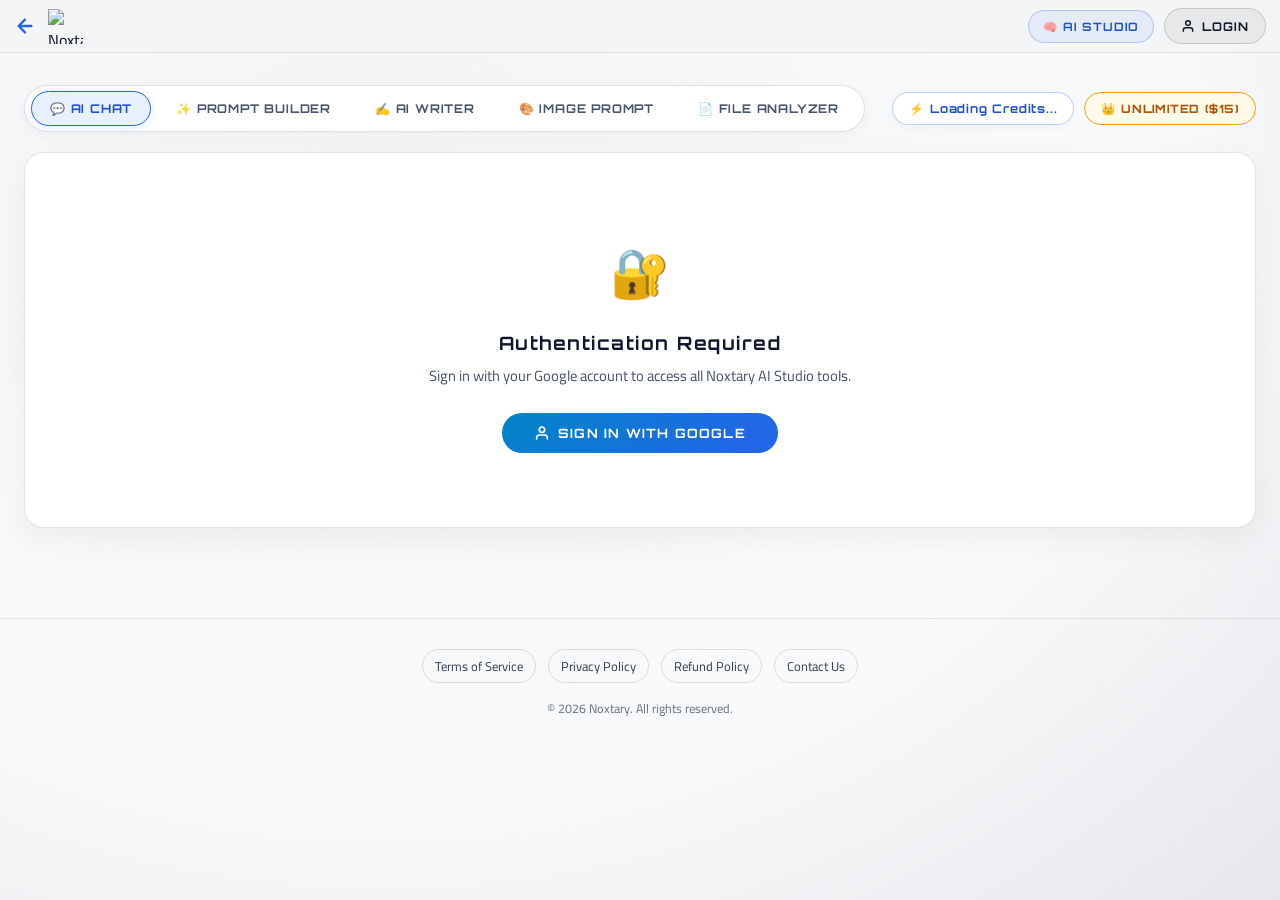
==== commit 60229c41: "Add files via upload" ====
--- a/ai-studio.html
+++ b/ai-studio.html
@@ -865,7 +865,7 @@
 
         /* ── Auth Sign-in Gate ── */
         .ai-signin-gate {
-            display: none;
+            display: block;
             text-align: center;
             padding: 50px 20px;
         }
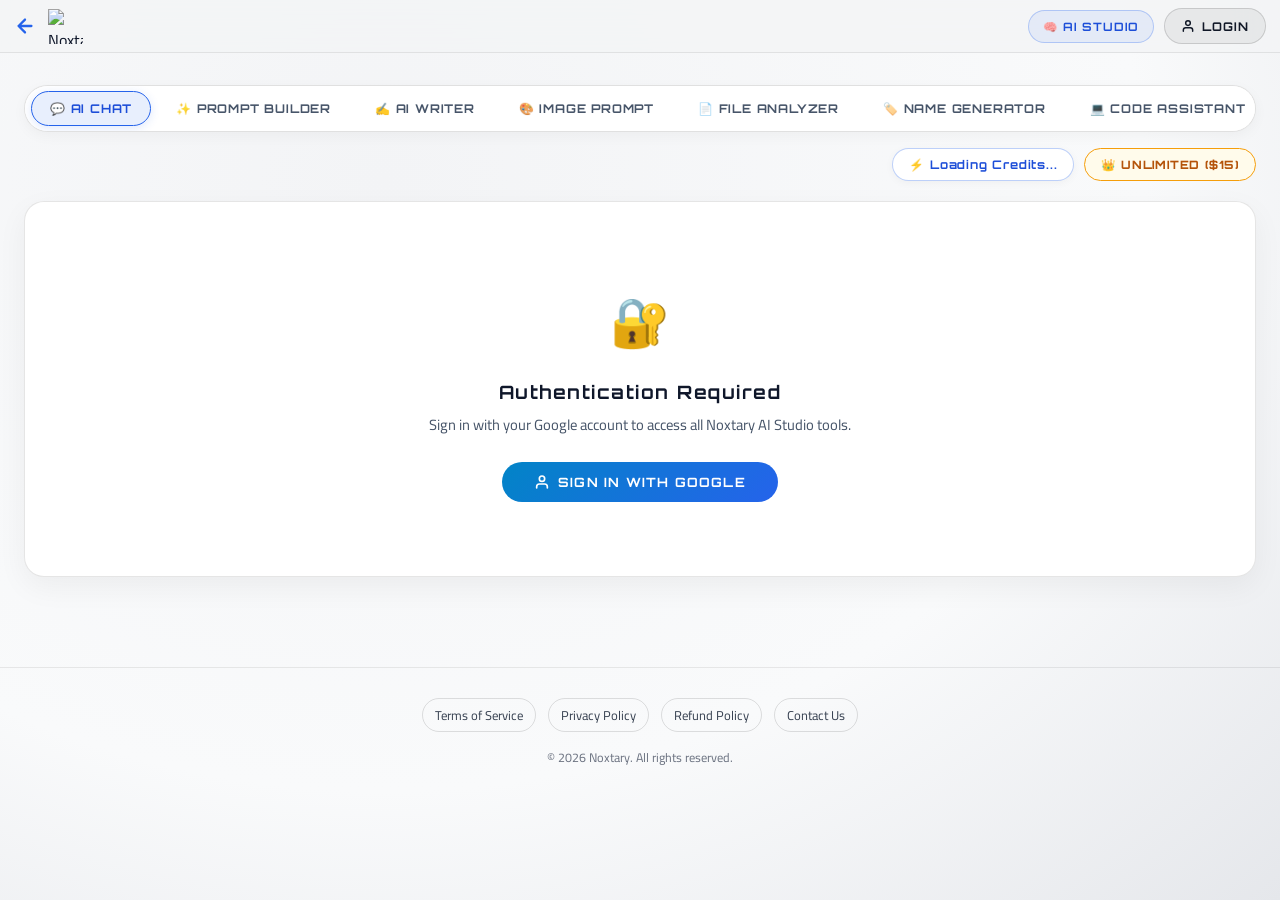
==== commit 8e35c874: "Add files via upload" ====
--- a/ai-studio.html
+++ b/ai-studio.html
@@ -1326,6 +1326,19 @@
             border-color: rgba(0, 0, 0, 0.1);
             color: #0f172a;
         }
+        body.theme-neo-light #bookCreateFormCard {
+            background: #ffffff !important;
+            border-color: rgba(0, 0, 0, 0.12) !important;
+        }
+        body.theme-neo-light #bookCreateFormCard h4 {
+            color: #0f172a !important;
+        }
+        body.theme-neo-light #bookProjectTitle {
+            color: #0f172a !important;
+        }
+        body.theme-neo-light #bookProjectsList strong {
+            color: #0f172a !important;
+        }
     </style>
 </head>
 <body class="ai-studio-page">
@@ -1390,6 +1403,18 @@
                 </button>
                 <button class="ai-tab-btn" id="tabFileAnalyzer" onclick="switchTab('fileAnalyzer')">
                     📄 File Analyzer
+                </button>
+                <button class="ai-tab-btn" id="tabNameGenerator" onclick="switchTab('nameGenerator')">
+                    🏷️ Name Generator
+                </button>
+                <button class="ai-tab-btn" id="tabCodeAssistant" onclick="switchTab('codeAssistant')">
+                    💻 Code Assistant
+                </button>
+                <button class="ai-tab-btn" id="tabBookWriter" onclick="switchTab('bookWriter')">
+                    📚 Book Writer
+                </button>
+                <button class="ai-tab-btn" id="tabHistoryFavs" onclick="switchTab('historyFavs')">
+                    📜 History &amp; Favorites
                 </button>
             </div>
 
@@ -1545,6 +1570,9 @@
                                 <button class="ai-action-btn" id="copyBtn" onclick="copyResult()">
                                     📋 Copy Master Prompt
                                 </button>
+                                <button class="ai-action-btn" id="promptSaveBtn" onclick="savePromptBuilderFavorite(this)">
+                                    ⭐ Save
+                                </button>
                                 <button class="ai-action-btn" onclick="transferPromptToImage()">
                                     🎨 Transfer to Image Prompt
                                 </button>
@@ -1637,6 +1665,9 @@
                             <div class="ai-canvas-toolbar" id="writerCopyRow" style="display: none;">
                                 <button class="ai-action-btn" id="writerCopyBtn" onclick="copyWriterResult()">
                                     📋 Copy Clean Text
+                                </button>
+                                <button class="ai-action-btn" id="writerSaveBtn" onclick="saveWriterFavorite(this)">
+                                    ⭐ Save
                                 </button>
                                 <button class="ai-action-btn" onclick="downloadWriterMarkdown()">
                                     📥 Download Markdown (.md)
@@ -1748,6 +1779,9 @@
                                 <button class="ai-action-btn" id="imagePromptCopyBtn" onclick="copyImagePromptResult()">
                                     📋 Copy Prompt
                                 </button>
+                                <button class="ai-action-btn" id="imageSaveBtn" onclick="saveImagePromptFavorite(this)">
+                                    ⭐ Save
+                                </button>
                                 <button class="ai-action-btn" onclick="copyImaginePrompt()">
                                     ⚡ Copy with /imagine
                                 </button>
@@ -1828,9 +1862,310 @@
                                 <button class="ai-action-btn" id="fileAnalyzerCopyBtn" onclick="copyFileAnalyzerResult()">
                                     📋 Copy Report
                                 </button>
+                                <button class="ai-action-btn" id="fileAnalyzerSaveBtn" onclick="saveFileAnalyzerFavorite(this)">
+                                    ⭐ Save
+                                </button>
                                 <button class="ai-action-btn" onclick="downloadFileAnalysis()">
                                     📥 Download Analysis (.txt)
                                 </button>
+                            </div>
+                        </div>
+                    </div>
+                </div>
+
+                <!-- ════ PANEL 6: Name Generator (Creative Identity Matrix) ════ -->
+                <div id="panelNameGenerator" style="display: none;">
+                    <div class="ai-cockpit-grid">
+                        <!-- Left Deck: Inputs & Category Selector -->
+                        <div class="ai-deck-control">
+                            <div>
+                                <label class="ai-input-label" for="nameGenInput">
+                                    <span>&#10022; What do you need a name for?</span>
+                                    <span id="nameGenCharCount">0 chars</span>
+                                </label>
+                                <textarea
+                                    id="nameGenInput"
+                                    class="ai-textarea"
+                                    placeholder="Describe what you need a name for (e.g. 'a brave female warrior in a fantasy world' or 'a coffee shop with a cozy, minimalist vibe')"
+                                    rows="4"
+                                    oninput="onNameGenInputChanged()"
+                                ></textarea>
+                            </div>
+
+                            <!-- Category Matrix Selector -->
+                            <div>
+                                <span class="ai-chips-label">&#127991;&#65039; Name Category</span>
+                                <div class="ai-chips-grid" id="nameGenCategoryChips">
+                                    <span class="ai-chip-pill active" data-value="character" onclick="selectNameGenCategory('character')">👤 Character Name</span>
+                                    <span class="ai-chip-pill" data-value="brand" onclick="selectNameGenCategory('brand')">🏢 Brand / Company</span>
+                                    <span class="ai-chip-pill" data-value="product" onclick="selectNameGenCategory('product')">📦 Product Name</span>
+                                    <span class="ai-chip-pill" data-value="fantasy_world" onclick="selectNameGenCategory('fantasy_world')">🗺️ Fantasy World / Location</span>
+                                </div>
+                                <select id="nameGenCategory" style="display:none;">
+                                    <option value="character" selected>Character Name</option>
+                                    <option value="brand">Brand/Company Name</option>
+                                    <option value="product">Product Name</option>
+                                    <option value="fantasy_world">Fantasy World/Location</option>
+                                </select>
+                            </div>
+
+                            <button class="ai-generate-btn" id="nameGenGenerateBtn" onclick="generateNames()">
+                                &#127991;&#65039; Generate Names
+                            </button>
+                        </div>
+
+                        <!-- Right Deck: Generated Names Canvas -->
+                        <div class="ai-deck-canvas">
+                            <div class="ai-canvas-header">
+                                <span class="ai-canvas-title">🏷️ Generated Names Output</span>
+                                <div class="ai-canvas-stats">
+                                    <span id="nameGenStats">Ready</span>
+                                </div>
+                            </div>
+
+                            <div id="nameGenResultBox" class="ai-result-box empty">
+                                <svg width="44" height="44" viewBox="0 0 24 24" fill="none" stroke="currentColor" stroke-width="1.5">
+                                    <path d="M20.59 13.41l-7.17 7.17a2 2 0 0 1-2.83 0L2 12V2h10l8.59 8.59a2 2 0 0 1 0 2.82z"/>
+                                    <line x1="7" y1="7" x2="7.01" y2="7"/>
+                                </svg>
+                                <span>Curated name candidates with rationale and style breakdown will appear here.</span>
+                            </div>
+
+                            <div class="ai-canvas-toolbar" id="nameGenCopyRow" style="display: none;">
+                                <button class="ai-action-btn" id="nameGenCopyBtn" onclick="copyNameGenResult()">
+                                    📋 Copy Names
+                                </button>
+                                <button class="ai-action-btn" id="nameGenSaveBtn" onclick="saveNameGenFavorite(this)">
+                                    ⭐ Save
+                                </button>
+                            </div>
+                        </div>
+                    </div>
+                </div>
+
+                <!-- ════ PANEL 7: Code Assistant (Neural Developer Suite) ════ -->
+                <div id="panelCodeAssistant" style="display: none;">
+                    <div class="ai-cockpit-grid">
+                        <!-- Left Deck: Code Input & Mode Selector -->
+                        <div class="ai-deck-control">
+                            <div>
+                                <label class="ai-input-label" for="codeAssistantInput">
+                                    <span>&#10022; Source Code Payload</span>
+                                    <span id="codeAssistantCharCount">0 chars</span>
+                                </label>
+                                <textarea
+                                    id="codeAssistantInput"
+                                    class="ai-textarea"
+                                    style="font-family: var(--font-mono); font-size: 0.85rem; line-height: 1.5; min-height: 220px;"
+                                    placeholder="Paste your code here..."
+                                    rows="10"
+                                    oninput="onCodeInputChanged()"
+                                ></textarea>
+                            </div>
+
+                            <!-- Mode Selector Matrix -->
+                            <div>
+                                <span class="ai-chips-label">&#128187; Operational Mode</span>
+                                <div class="ai-chips-grid" id="codeAssistantModeChips">
+                                    <span class="ai-chip-pill active" data-value="explain" onclick="selectCodeMode('explain')">🔍 Explain Code</span>
+                                    <span class="ai-chip-pill" data-value="debug" onclick="selectCodeMode('debug')">🐞 Debug / Fix</span>
+                                    <span class="ai-chip-pill" data-value="refactor" onclick="selectCodeMode('refactor')">⚡ Refactor</span>
+                                    <span class="ai-chip-pill" data-value="document" onclick="selectCodeMode('document')">📝 Add Documentation</span>
+                                    <span class="ai-chip-pill" data-value="convert" onclick="selectCodeMode('convert')">🔄 Convert Language</span>
+                                </div>
+                                <select id="codeAssistantMode" style="display:none;" onchange="onCodeModeChange(this.value)">
+                                    <option value="explain" selected>Explain Code</option>
+                                    <option value="debug">Debug / Fix</option>
+                                    <option value="refactor">Refactor</option>
+                                    <option value="document">Add Documentation</option>
+                                    <option value="convert">Convert Language</option>
+                                </select>
+                            </div>
+
+                            <!-- Dynamic Target Language Input -->
+                            <div id="codeAssistantTargetLangWrapper" style="display: none;">
+                                <label class="ai-input-label" for="codeAssistantTargetLang">
+                                    <span>&#10022; Target Language</span>
+                                </label>
+                                <input
+                                    type="text"
+                                    id="codeAssistantTargetLang"
+                                    class="ai-textarea"
+                                    style="min-height: 42px; height: 42px; padding: 8px 14px; font-family: var(--font-mono); font-size: 0.85rem;"
+                                    placeholder="Target language (e.g. Python, JavaScript, Java, C++, Rust)"
+                                />
+                            </div>
+
+                            <button class="ai-generate-btn" id="codeAssistantAnalyzeBtn" onclick="analyzeCode()">
+                                💻 Analyze Code
+                            </button>
+                        </div>
+
+                        <!-- Right Deck: Code Analysis Canvas -->
+                        <div class="ai-deck-canvas">
+                            <div class="ai-canvas-header">
+                                <span class="ai-canvas-title">💻 Code Intelligence Output</span>
+                                <div class="ai-canvas-stats">
+                                    <span id="codeAssistantStats">Ready to analyze</span>
+                                </div>
+                            </div>
+
+                            <div id="codeAssistantResultBox" class="ai-result-box empty" style="font-family: var(--font-mono); white-space: pre-wrap;">
+                                <svg width="44" height="44" viewBox="0 0 24 24" fill="none" stroke="currentColor" stroke-width="1.5">
+                                    <polyline points="16 18 22 12 16 6"/>
+                                    <polyline points="8 6 2 12 8 18"/>
+                                </svg>
+                                <span>Analysis, refactored code, and explanations with syntax highlights will display here.</span>
+                            </div>
+
+                            <div class="ai-canvas-toolbar" id="codeAssistantCopyRow" style="display: none;">
+                                <button class="ai-action-btn" id="codeAssistantCopyBtn" onclick="copyCodeAssistantResult()">
+                                    📋 Copy Output
+                                </button>
+                                <button class="ai-action-btn" id="codeAssistantSaveBtn" onclick="saveCodeAssistantFavorite(this)">
+                                    ⭐ Save
+                                </button>
+                            </div>
+                        </div>
+                    </div>
+                </div>
+
+                <!-- ════ PANEL 8: Book Writer (Continuous Project Studio) ════ -->
+                <div id="panelBookWriter" style="display: none;">
+                    
+                    <!-- State 1: Projects List & Creation Deck -->
+                    <div id="bookProjectsListWrapper">
+                        <div class="ai-canvas-header" style="margin-bottom: 20px; flex-wrap: wrap; gap: 12px;">
+                            <div>
+                                <span class="ai-canvas-title" style="font-size: 1.1rem;">📚 Book Writer Studio</span>
+                                <p style="font-size: 0.82rem; color: var(--text-muted); margin-top: 4px;">Create multi-page books, novels, and stories with persistent project memory.</p>
+                            </div>
+                            <button class="ai-action-btn" id="bookNewProjectBtn" onclick="toggleBookCreateForm(true)" style="background: linear-gradient(135deg, var(--blue-glow), var(--blue-bright)); color: #fff; border: none; font-weight: 700; padding: 10px 18px; border-radius: 10px;">
+                                ➕ New Project
+                            </button>
+                        </div>
+
+                        <!-- New Project Creation Card (collapsible) -->
+                        <div id="bookCreateFormCard" style="display: none; background: rgba(0, 0, 0, 0.25); border: 1px solid rgba(100, 181, 246, 0.25); border-radius: 14px; padding: 20px; margin-bottom: 24px;">
+                            <div style="display: flex; justify-content: space-between; align-items: center; margin-bottom: 14px;">
+                                <h4 style="font-family: var(--font-title); font-size: 0.95rem; color: #fff; margin: 0;">✨ Create New Book Project</h4>
+                                <button onclick="toggleBookCreateForm(false)" style="background: transparent; border: none; color: var(--text-muted); cursor: pointer; font-size: 1.1rem;">✕</button>
+                            </div>
+
+                            <div style="margin-bottom: 14px;">
+                                <label class="ai-input-label" for="bookNewTitle">Project Title (optional)</label>
+                                <input type="text" id="bookNewTitle" class="ai-textarea" style="min-height: 42px; height: 42px; padding: 8px 14px;" placeholder="e.g. The Chronicles of Aethelgard" />
+                            </div>
+
+                            <div style="margin-bottom: 14px;">
+                                <label class="ai-input-label" for="bookNewPrompt">Book Idea, Plot & Brief Outline</label>
+                                <textarea id="bookNewPrompt" class="ai-textarea" placeholder="Write your book idea, plot, characters, or prompt..." rows="4"></textarea>
+                            </div>
+
+                            <div style="display: grid; grid-template-columns: repeat(auto-fit, minmax(180px, 1fr)); gap: 14px; margin-bottom: 18px;">
+                                <div>
+                                    <label class="ai-input-label" for="bookNewType">Book Type</label>
+                                    <select id="bookNewType" class="ai-textarea" style="min-height: 42px; height: 42px; padding: 6px 12px; cursor: pointer;">
+                                        <option value="book" selected>Book</option>
+                                        <option value="novel">Novel</option>
+                                        <option value="story">Short Story</option>
+                                    </select>
+                                </div>
+                                <div>
+                                    <label class="ai-input-label" for="bookNewLanguage">Language</label>
+                                    <input type="text" id="bookNewLanguage" class="ai-textarea" style="min-height: 42px; height: 42px; padding: 8px 14px;" value="English" placeholder="Language (e.g. English, Arabic)" />
+                                </div>
+                                <div>
+                                    <label class="ai-input-label" for="bookNewPages">Total Pages (1 - 200)</label>
+                                    <input type="number" id="bookNewPages" class="ai-textarea" style="min-height: 42px; height: 42px; padding: 8px 14px;" min="1" max="200" value="10" />
+                                </div>
+                            </div>
+
+                            <div style="display: flex; gap: 10px;">
+                                <button class="ai-generate-btn" id="bookCreateBtn" onclick="createBookProject()" style="flex: 1;">
+                                    🚀 Create & Launch Project
+                                </button>
+                                <button class="ai-action-btn" onclick="toggleBookCreateForm(false)" style="padding: 0 18px;">
+                                    Cancel
+                                </button>
+                            </div>
+                        </div>
+
+                        <!-- Projects List Container -->
+                        <div id="bookProjectsList" style="display: flex; flex-direction: column; gap: 12px;">
+                            <div style="text-align: center; padding: 40px; color: var(--text-muted); opacity: 0.7;">
+                                ⏳ Loading your book projects...
+                            </div>
+                        </div>
+                    </div>
+
+                    <!-- State 2: Open Project View (Page Generator) -->
+                    <div id="bookProjectView" style="display: none;">
+                        <div style="display: flex; justify-content: space-between; align-items: center; margin-bottom: 16px; flex-wrap: wrap; gap: 10px;">
+                            <button onclick="closeBookProject()" class="ai-action-btn" style="padding: 8px 16px;">
+                                ← Back to Projects
+                            </button>
+                            <div style="text-align: right;">
+                                <h3 id="bookProjectTitle" style="font-family: var(--font-title); font-size: 1.1rem; color: #fff; margin: 0;"></h3>
+                                <span id="bookProjectMeta" style="font-size: 0.8rem; color: var(--text-muted);"></span>
+                            </div>
+                        </div>
+
+                        <!-- Warning Alert Box -->
+                        <div id="bookPageWarning" style="display: none; background: rgba(124, 45, 18, 0.85); border: 1px solid rgba(249, 115, 22, 0.4); color: #fed7aa; padding: 12px 16px; border-radius: 10px; margin-bottom: 16px; font-size: 0.88rem; line-height: 1.4;">
+                            ⚠️ Generating a new page will permanently replace the current page shown below in the view. Copy it first if you want to keep it!
+                        </div>
+
+                        <!-- Page Content Box -->
+                        <div id="bookPageContent" class="ai-result-box" style="white-space: pre-wrap; font-family: var(--font-body); font-size: 0.95rem; line-height: 1.8; padding: 22px; border-radius: 12px; min-height: 280px; margin-bottom: 16px; user-select: text;">
+                            No pages generated yet.
+                        </div>
+
+                        <!-- Action Controls -->
+                        <div class="ai-canvas-toolbar" style="display: flex; gap: 12px; flex-wrap: wrap;">
+                            <button class="ai-action-btn" id="bookCopyBtn" onclick="copyBookPage()">
+                                📋 Copy This Page
+                            </button>
+                            <button class="ai-generate-btn" id="bookGenerateBtn" onclick="generateBookPage()" style="flex: 1; min-width: 200px;">
+                                ✨ Generate Page 1
+                            </button>
+                        </div>
+                    </div>
+
+                </div>
+
+                <!-- ════ PANEL 9: History & Favorites (Activity & Bookmarks) ════ -->
+                <div id="panelHistoryFavs" style="display: none;">
+                    <div style="margin-bottom: 20px; display: flex; justify-content: space-between; align-items: center; flex-wrap: wrap; gap: 14px;">
+                        <div>
+                            <span class="ai-canvas-title" style="font-size: 1.15rem;">📜 History &amp; Saved Favorites</span>
+                            <p style="font-size: 0.82rem; color: var(--text-muted); margin-top: 4px;">Review all previous AI generations or access your saved favorites collection.</p>
+                        </div>
+                        <!-- Sub-tabs switch -->
+                        <div style="display: inline-flex; background: rgba(0, 0, 0, 0.25); border: 1px solid rgba(100, 181, 246, 0.2); padding: 4px; border-radius: 10px; gap: 4px;">
+                            <button class="ai-action-btn active" id="subTabHistory" onclick="switchHistoryFavsSubTab('history')" style="padding: 6px 16px; border-radius: 8px;">
+                                🕒 Recent Activity
+                            </button>
+                            <button class="ai-action-btn" id="subTabFavorites" onclick="switchHistoryFavsSubTab('favorites')" style="padding: 6px 16px; border-radius: 8px;">
+                                ⭐ Saved Favorites
+                            </button>
+                        </div>
+                    </div>
+
+                    <!-- Section 1: Recent History -->
+                    <div id="historySection">
+                        <div id="historyList" style="display: flex; flex-direction: column; gap: 12px;">
+                            <div style="text-align: center; padding: 40px; color: var(--text-muted); opacity: 0.7;">
+                                ⏳ Loading activity history...
+                            </div>
+                        </div>
+                    </div>
+
+                    <!-- Section 2: Favorites List -->
+                    <div id="favoritesSection" style="display: none;">
+                        <div id="favoritesList" style="display: flex; flex-direction: column; gap: 12px;">
+                            <div style="text-align: center; padding: 40px; color: var(--text-muted); opacity: 0.7;">
+                                ⏳ Loading saved favorites...
                             </div>
                         </div>
                     </div>
